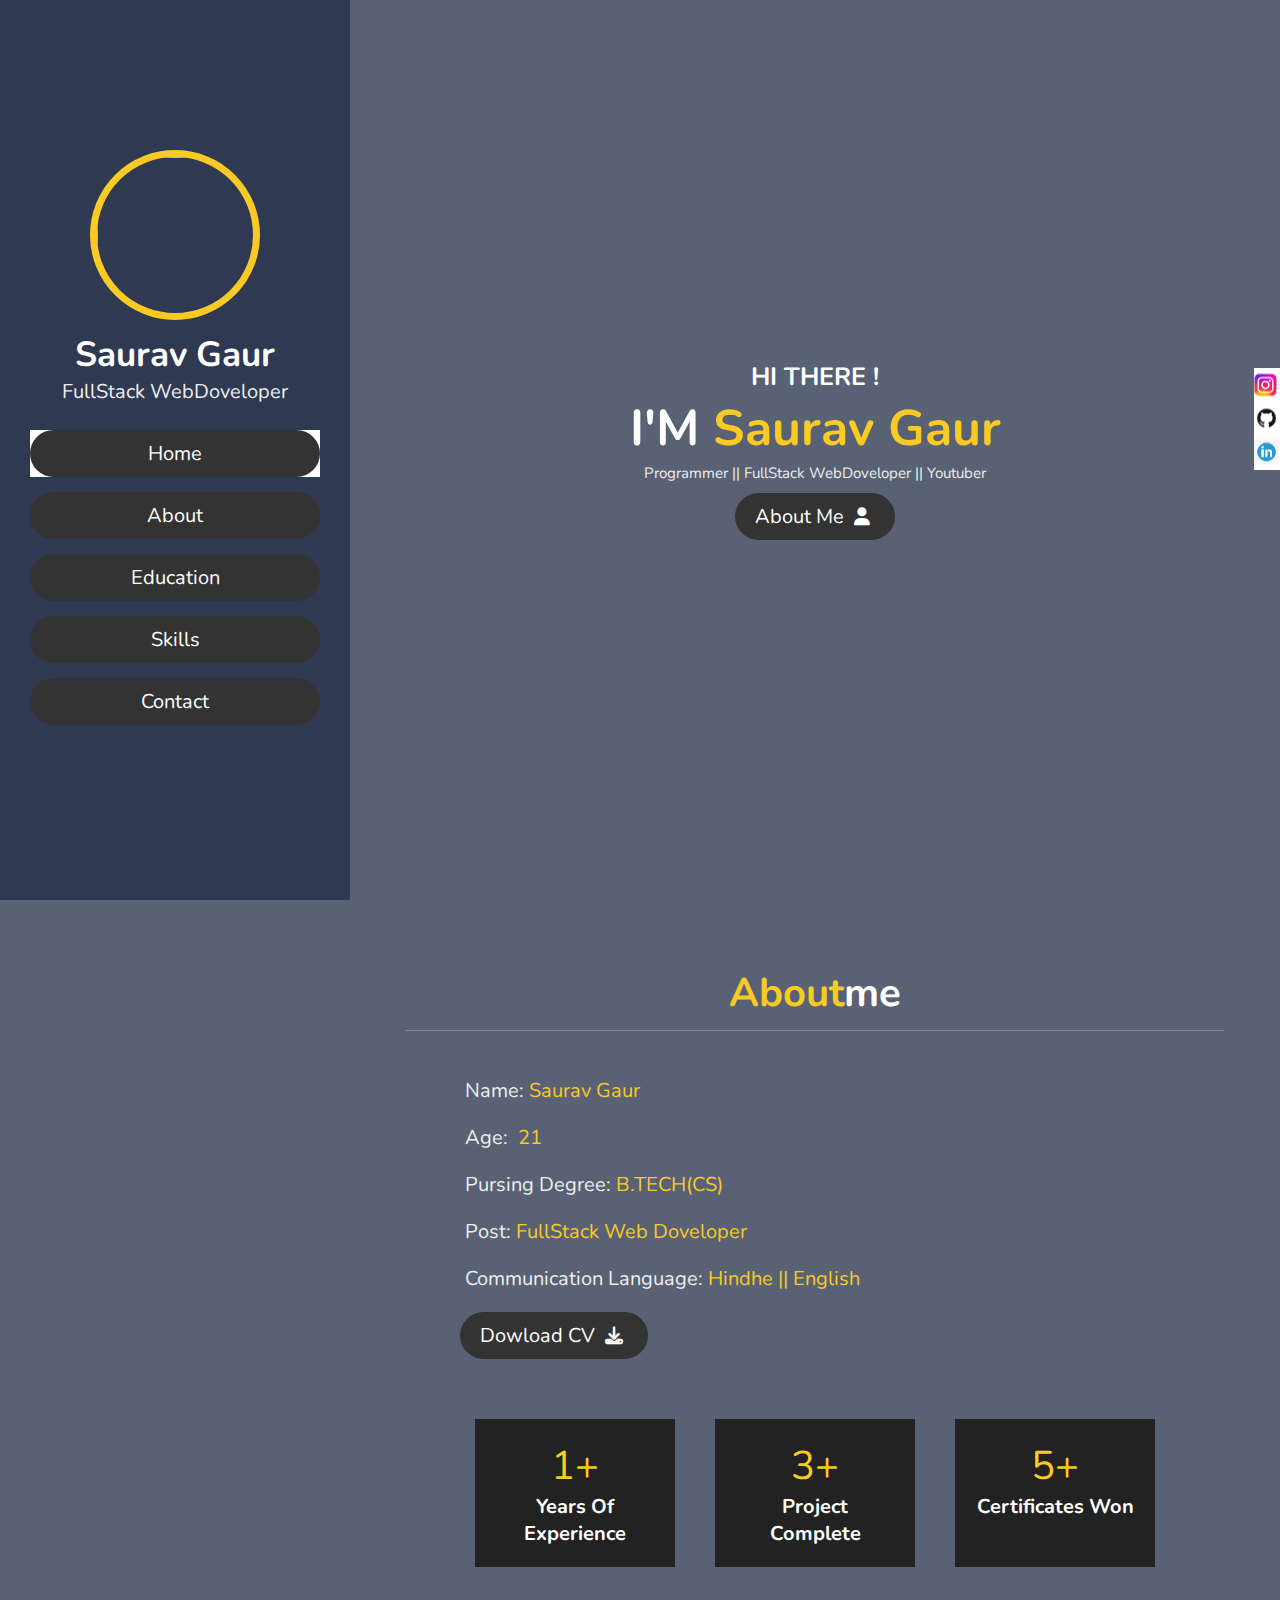
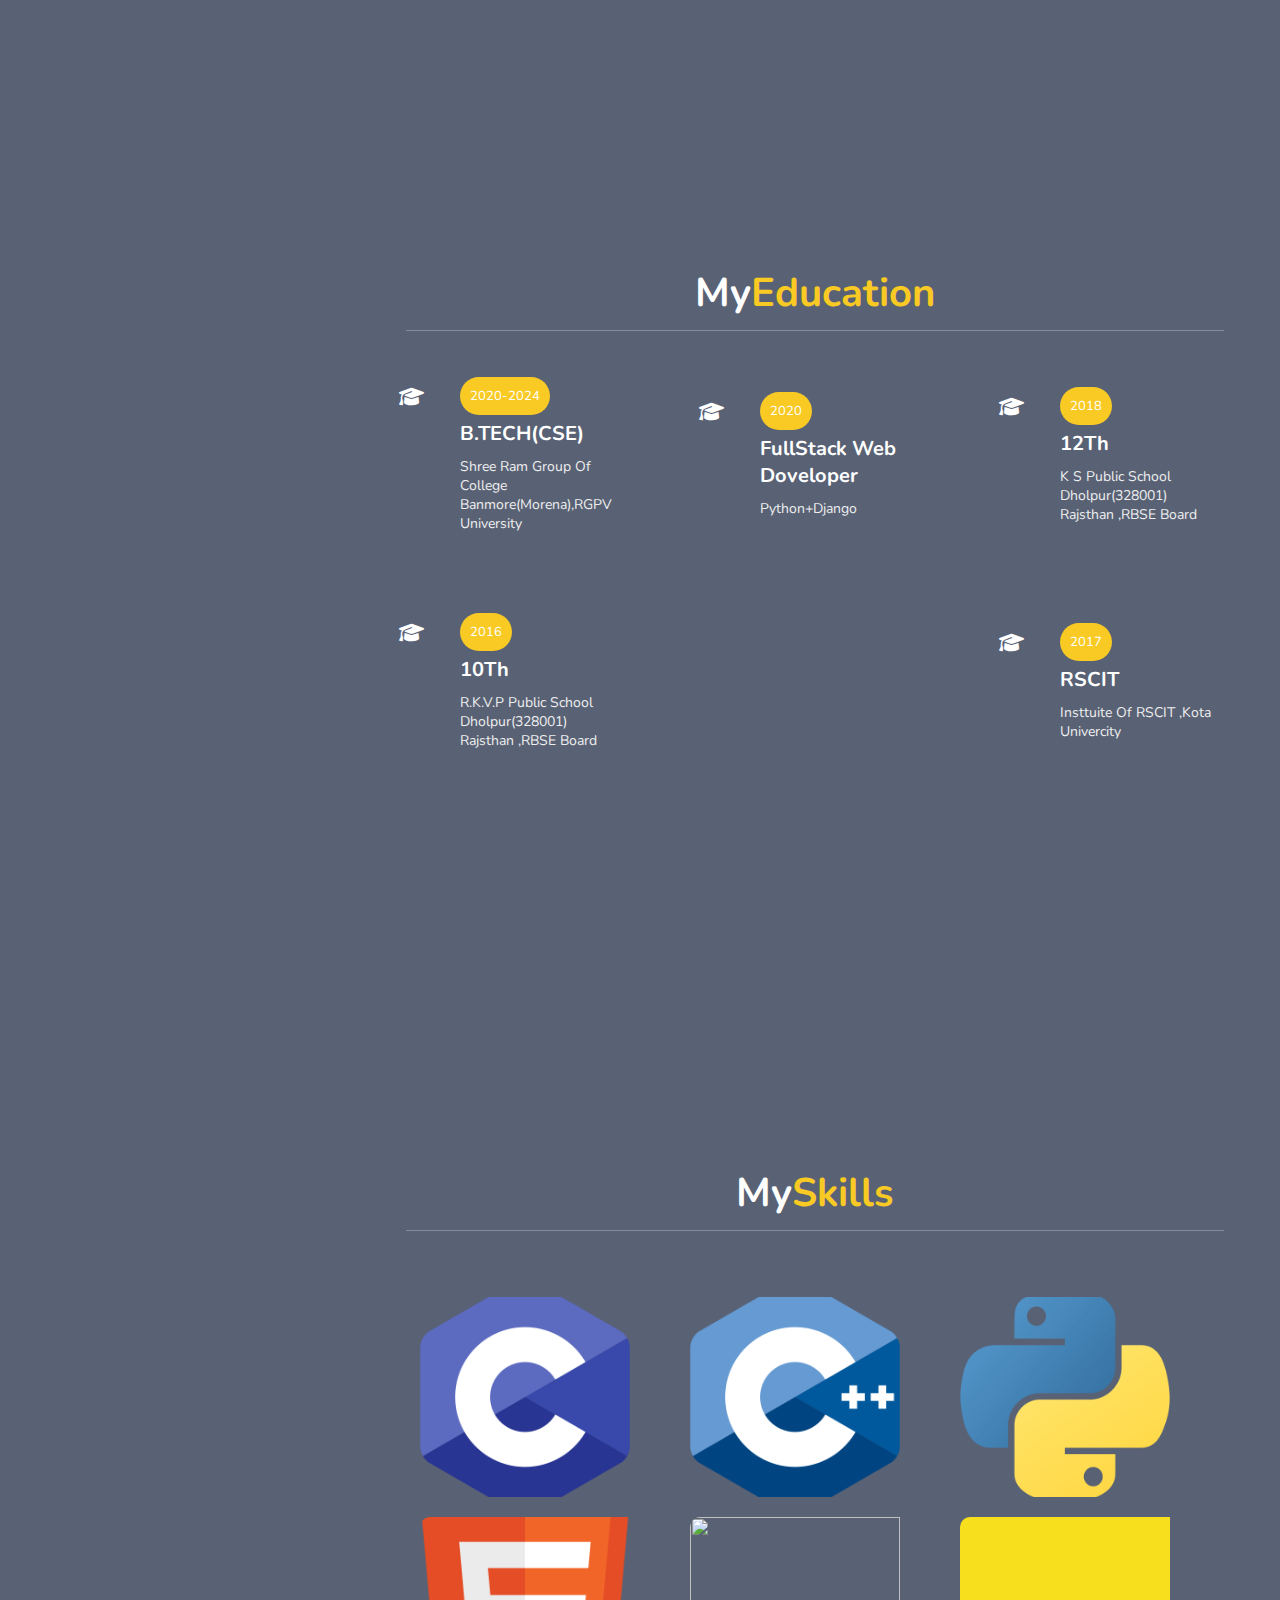
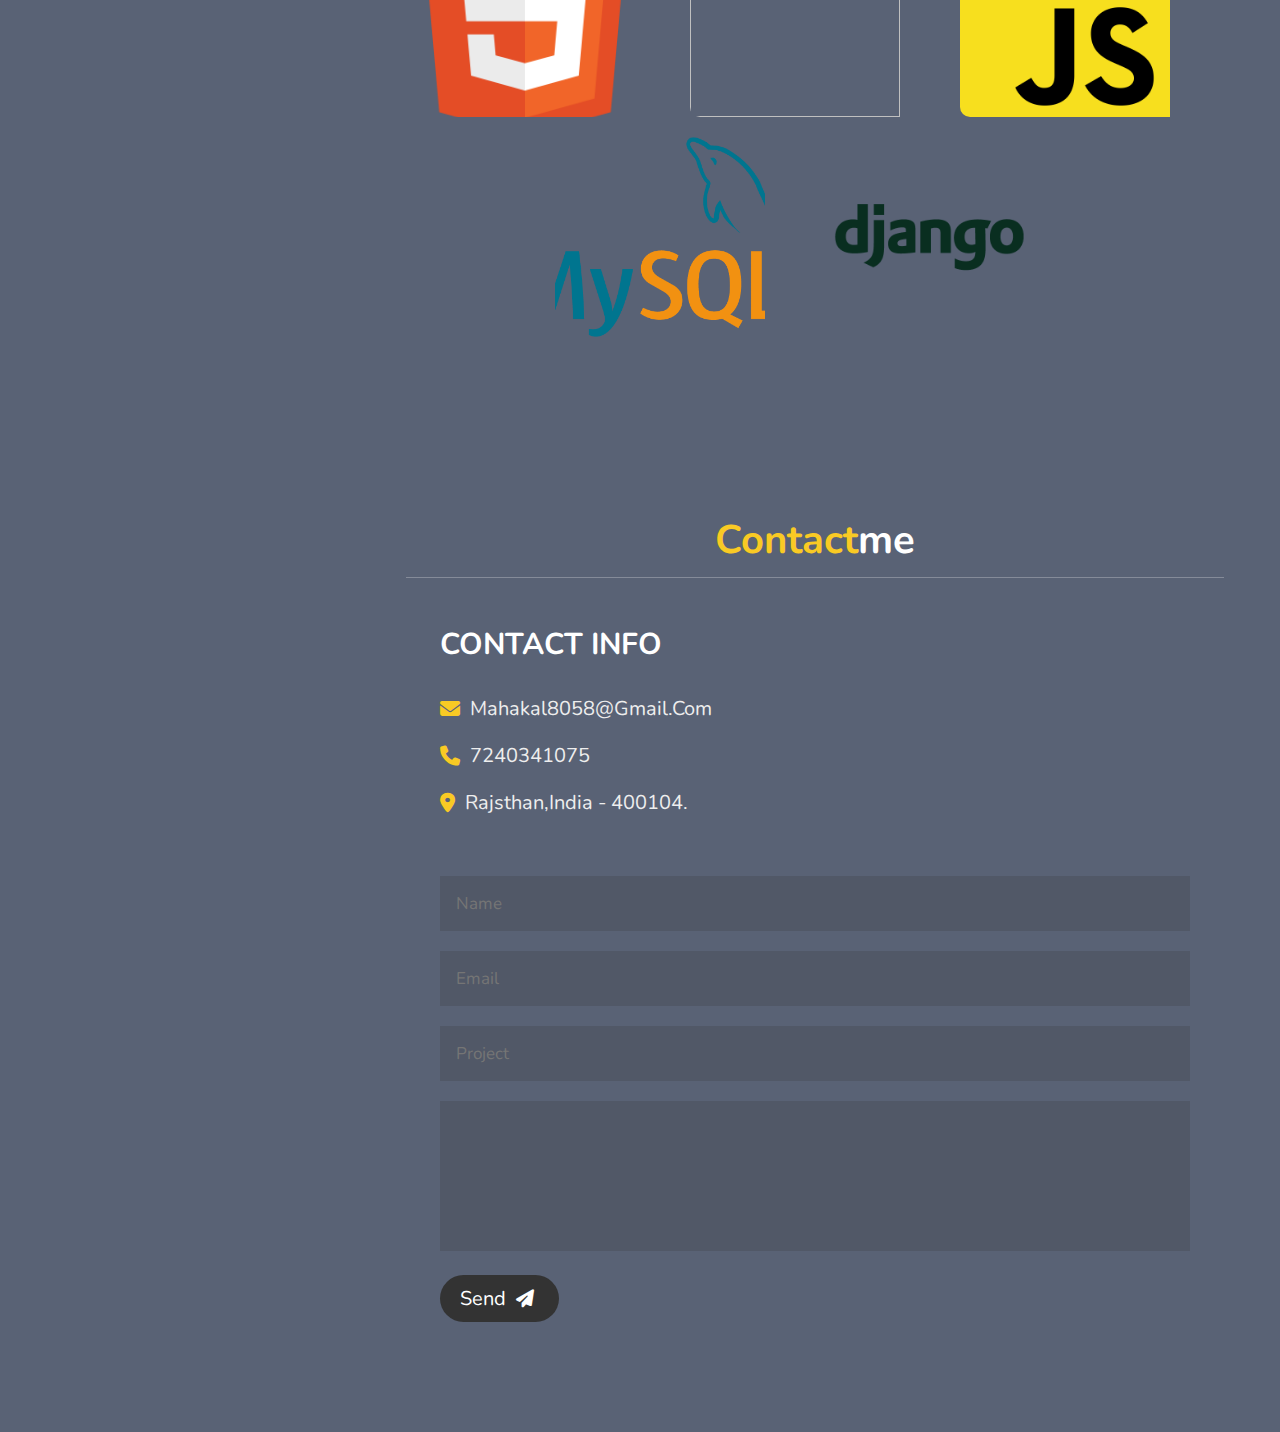
==== index.html @ 69b5461c "update" ====
<!DOCTYPE html>
<html lang="en">

<head>

    <head>

        <link rel="stylesheet" href="path/to/font-awesome/css/font-awesome.min.css">
        <link rel="stylesheet"
            href="https://cdnjs.cloudflare.com/ajax/libs/font-awesome/4.7.0/css/font-awesome.min.css">
        <meta charset="UTF-8">
        <meta http-equiv="X-UA-Compatible" content="IE=edge">
        <meta name="viewport" content="width=device-width, initial-scale=1.0">
        <title>Saurav Gaur</title>
        <link rel="stylesheet" href="portfolio.css">
        <link rel="stylesheet" href="https://cdnjs.cloudflare.com/ajax/libs/font-awesome/6.3.0/css/all.min.css">
        <link rel="shortcut icon" href="port.png" type="image/x-icon">
        <title>Saurav Gaur</title>

    </head>

<body>
    <header>
        <div class="user">
            <img src="port.png" alt="">
            <h3 class="name">Saurav Gaur</h3>
            <p class="post">FullStack WebDoveloper</p>
        </div>

        <nav class="navbar">
            <ul>
                <li class="links"><a href="#home">Home</a></li>
                <li class="links"><a href="#about">About</a></li>
                <li class="links"><a href="#education">Education</a></li>
                <li class="links"><a href="#skills">Skills</a></li>
                <li class="links"><a href="#contact">Contact</a></li>
            </ul>
        </nav>
    </header>
    <div class="maincontainer">
        <div id="menu" class="fas fa-bars"></div>

        <section class="home" id="home">
            <h3>HI THERE !</h3>
            <h1>I'M <span> Saurav Gaur</span></h1>
            <p>Programmer || FullStack WebDoveloper || Youtuber</p>

            <a href="#about"><button class="btn">about me <i class="fas fa-user"></i></button></a>
        </section>
    </div>
    <!--  about section-->
    <div class="maincontainer">
        <section class="about" id="about">
            <h1 class="heading"><span>about</span>me</h1>
            <div class="row">
                <div class="info">
                    <h3><span>name:</span>Saurav Gaur</h3>
                    <h3><span>age:</span> 21 </h3>
                    <h3><span>Pursing Degree:</span>B.TECH(CS)</h3>
                    <h3><span>Post:</span>FullStack Web Doveloper</h3>
                    <h3><span>Communication Language:</span>Hindhe || English</h3>
                    <a
                        href="https://docs.google.com/document/d/1PjqQF57c1XhkwWCFGXbaxfmo7QF8ta_-/edit?usp=sharing&ouid=117622712215406930151&rtpof=true&sd=true">
                        <button class="btn" Dowload> Dowload CV <i class="fas fa-download"></i></button></a>
                </div>
                <div class="counter">
                    <div class="box">
                        <span>1+</span>
                        <h3>Years Of Experience</h3>
                    </div>

                    <div class="box">
                        <span>3+</span>
                        <h3>Project Complete</h3>
                    </div>
                    <div class="box">
                        <span>5+</span>
                        <h3>Certificates Won</h3>
                    </div>
                </div>
            </div>
        </section>
    </div>
    <!--Education Section-->

    <section class="education" id="education">
        <h1 class="heading">My<span>Education</span> </h1>
        <div class="box-container">
            <div class="box">
                <i class="fas fa-graduation-cap"></i>
                <span>2020-2024</span>
                <h3>B.TECH(CSE)</h3>
                <p>Shree Ram Group of College Banmore(Morena),RGPV University</p>
            </div>

            <div class="box">
                <i class="fas fa-graduation-cap"></i>
                <span>2020</span>
                <h3>FullStack Web Doveloper</h3>
                <p>Python+Django</p>
            </div>

            <div class="box">
                <i class="fas fa-graduation-cap"></i>
                <span>2018</span>
                <h3>12Th</h3>
                <p> K S public school Dholpur(328001) Rajsthan ,RBSE Board</p>
            </div>

            <div class="box">
                <i class="fas fa-graduation-cap"></i>
                <span>2016</span>
                <h3>10Th</h3>
                <p> R.K.V.P public school Dholpur(328001) Rajsthan ,RBSE Board</p>
            </div>

            <div class="box">
                <i class="fas fa-graduation-cap"></i>
                <span>2017</span>
                <h3>RSCIT</h3>
                <p> Insttuite of RSCIT ,Kota univercity</p>
            </div>

        </div>
    </section>

    <section class="skills" id="skills">
        <h1 class="heading">My<span>Skills</span> </h1>
        <div class="box-container">
            <div class="box">
                <img src="c.png" width="10 alt="">
            </div>
            <div class=" box">
                <img src="cpp.png" alt="">
            </div>

            <div class="box">
                <img src="py.png" alt="">
            </div>
            <div class="box">
                <img src="html.png" alt="">
            </div>
            <div class="box">
                <img src="css.png" alt="">
            </div>
            <div class="box">
                <img src="js.png" alt="">
            </div>
            <div class="box">
                <img src="sql.png" alt="">
            </div>
            <div class="box">
                <img src="django.png" alt="">
            </div>
        </div>
    </section>

    <section class="contact" id="contact">
        <h1 class="heading"><span>Contact</span>me </h1>
        <div class="row">
            <div class="content">
                <h3 class="title">Contact info</h3>
                <div class="info">
                    <h3><i class="fas fa-envelope"></i>mahakal8058@gmail.com</h3>
                    <h3><i class="fas fa-phone"></i>7240341075</h3>
                    <h3><i class="fas fa-map-marker-alt"></i>Rajsthan,India - 400104.</h3>
                </div>
            </div>
            <form action="https://formspree.io/f/xknaboyd" method="post">
                <input type="text" placeholder="name" name="name" class="box">

                <input type="email" placeholder="email" name="emailaddress" class="box">
                <input type="text" placeholder="project" class="box">
                <textarea name="" id="" cols="30" rows="10" name="message" class="box message" placeholder="message">

                </textarea>
                <button type="submit" class="btn"> Send <i class="fas fa-paper-plane"></i></button>
            </form>
        </div>

    </section>

    <a href="#home" class="top">
        <img src="top.png" width="45" alt="">
    </a>

    <div class="icons">
        <i class="fa "><img src="insta.png" width="23" alt=""><a
                href="https://instagram.com/saurav_.gaur?igshid=ZDdkNTZiNTM="></a></i><br>
        <i class="fa "><img src="git.png" width="25" alt=""><a href="https://github.com/saurav8058"></a></i><br>
        <i class="fa "><img src="li.png" width="25" alt=""><a
                href="https://www.linkedin.com/in/saurav-gaur-7072811bb"></a></i>

    </div>

</body>
<script src="https://cdnjs.cloudflare.com/ajax/libs/jquery/3.6.3/jquery.min.js"></script>
<script src="portfolio.js"></script>

</html>
---- portfolio.css ----
@import url('https://fonts.googleapis.com/css2?family=Nunito:wght@300;400;600&display=swap');

:root{
    --yellow:#f9ca24;
}

*{
    font-family:  'Nunito', sans-serif;
    margin: 0;padding: 0;
    box-sizing: border-box;
    text-decoration: none;
    outline: none; border: none;
    text-transform: capitalize;
    transition: all .2s linear;
}

*::selection{
    background: var(--yellow);
    color: #333;
}
html{
    font-size: 62.5%;
    overflow-x: hidden;
}

html::-webkit-scrollbar{
    width: 1.4rem;

}
html::-webkit-scrollbar-track{
    background: #222;
}

html::-webkit-scrollbar-thump{
    background: var(--yellow);
}

body{
    background: #596275;
    overflow-x: hidden;
 
    padding-left: 35rem;
}

section{
    min-height:100vh;
    padding: 5rem;
}
.btn{
    padding: 1rem 2rem;
    background: #333;
    color: #fff;
    cursor: pointer;
    margin-top: 1rem;
    font-size: 2rem;
    border-radius: 5rem;
}

.btn i{
    padding: 0 .5rem;
    font-size: 1.8rem;
}

.btn:hover{
    background: var(--yellow);
}

.heading{
    text-align: center;
    margin: 0.6rem;
    font-size: 4rem;
    padding: 1rem;
    border-bottom: .1rem solid #fff4 ;
    color: #fff;
}

.heading span{
    color: var(--yellow);
}

header{
    position: fixed;
    top: 0;left: 0;
    z-index: 1000;
    height: 100%;
    width: 35rem;
    background: #303952;
    display: flex;
    align-items: center;
    justify-content: center;
    flex-flow: column;
    text-align: center;
}

header .user img{

    height: 17rem;
    width: 17rem;
    border-radius: 50%;
    object-fit: cover;
    margin-bottom: 1rem;
    border: 0.7rem solid var(--yellow);

}

header .user .name{
    font-size: 3.5rem;
    color: #fff;
}


header .user .post{
    font-size: 2rem;
    color: #eee;
}

header .navbar{
    width: 100%;

}

header .navbar ul{
    list-style: none;
    padding: 1rem 3rem;
    
}

header .navbar ul li a{
    display: block;
    padding: 1rem;
    margin: 1.5rem 0;
    background: #333;
    color: #fff;
    font-size: 2rem;
    border-radius: 5rem;
}
header .navbar ul li a:hover{
    background: var(--yellow);
}

#menu{
    position: fixed;
    top: 2rem;right: -1rem;
    background: #333;
    color: #fff;
    cursor: pointer;
    font-size: 2rem;
    padding: 1rem 1.5rem;
    z-index: 1000;
    display: none;
}

.home{
    display: flex;
    justify-content: center;
    align-items: center;
    flex-flow: column;
    padding: 0 10rem;
}


.home h3{
    font-size: 2.5rem;
    color: #fff;
}

.home h1{
    font-size: 5rem;
    color: #fff;
}
.home h1 span{
    color: var(--yellow);
}

.home p{
    font-size: 1.5rem;
    color: #eee;
}


.about .row{
      display: flex;
      align-items: center;
      justify-content: center;
      flex-wrap: wrap;
      padding: 1rem 0;
}

.about .row .info{
    flex: 1 1 48rem;
    padding: 2rem  1rem;
    padding-left: 6rem;

}

.about .row .info h3{
    font-size: 2rem;
    color: var(--yellow);
    padding: 1rem 0;
    font-weight: normal;
}

.about .row .info h3 span{
    color: #eee;
    padding: 0.5rem;
}

.about .row .counter{
    flex: 1 1 48rem;
    padding: 2rem  1rem;
    display: flex;
    justify-content: center;
    flex-wrap: wrap;
   
}


.about .row .counter .box{
    width: 20rem;
    background: #222;
    text-align: center;
    padding: 2rem;
    margin: 2rem;
}

.about .row .counter .box span{
    font-size: 4rem;
    color: var(--yellow);
}

.about .row .counter .box h3{
    font-size: 2rem;
    color: #fff;
}

.education .box-container{
    display: flex;
    align-items: center;
    justify-content: space-between;
    flex-wrap: wrap;
    padding: 1rem 0;
    padding-left: 1rem;
}

.education .box-container .box{
    width: 20rem;
    margin: 4rem 1rem;
    padding-left: 4rem;
    padding-left: .2rem solid #fff;
    position: relative;
}

.education .box-container .box span{
    font-size: 1.3rem;
    background:var(--yellow);
    color: #fff;
    border-radius: 2rem;
    padding: 1rem;

}

.education .box-container .box h3{
    font-size: 2rem;
    color: #fff;
    padding-top: 1.5rem;
}

.education .box-container .box p{
    font-size: 1.4rem;
    color: #eee;
    padding: 1rem 0;
}

.education .box-container .box i{
    position: absolute;
    top: -1.5rem; left:-2.1rem;
    height: 5rem;
    width: 5rem;
    border-radius: 50%;
    line-height: 5rem;
    align-items: center;
    font-size: 2rem;
    color: #fff;
   
}


.skills .box-container{
    display: flex;
    align-items: center;
    justify-content: center;
    flex-wrap: wrap;
    padding: 5rem 0rem;

}


.skills .box-container .box{
    height: 20rem;
    width: 25rem;
    border-radius: 1rem;
    margin: 1rem;
    overflow: hidden;
    cursor: pointer;
    
}

.skills .box-container .box img{
    height: 100%;
    width: 21rem;
    object-fit: cover;
}

.skills .box-container .box:hover img{
    transform: scale(1.2);
}

.contact .row{
    display: flex;
    align-items: center;
    justify-content: center;
    flex-wrap: wrap;

}

.contact .row .content{
    flex:  1 1 30rem;
    padding: 4rem;
    padding-bottom: 0;
}
.contact .row form{
    flex:  1 1 45rem;
    padding: 2rem;
    margin: 2rem;
  margin-bottom: 4rem;
}
.contact .row form  .box{
    padding: 1.6rem;
    margin: 1rem 0;
    background: #3333;
    color: #fff;
    text-transform: none;
    font-size: 1.7rem;
    width: 100%;

}

.contact .row form .message{
    height: 15rem;
    resize: none;
}


.contact .row .content .title{
    text-transform: uppercase;
    color: #fff;
    font-size: 3rem;
    padding-bottom: 2rem;

}

.contact .row .content .info h3{
    display: flex;
    align-items: center;
    font-size: 2rem;
    color: #eee;
    padding: 1rem 0;
    font-weight: normal;
}

.contact .row .content .info h3 i{
    padding-right: 1rem;
    color: var(--yellow);
}

.contact .row form  .box::placeholder{
    text-transform: capitalize;
}

.top{
    position: fixed;
    bottom: 7.5rem; right: 2rem;
    z-index: 100;
  
    display: none;
}

.active{
    background: #fff;
  
  
}


.icons{
    position: fixed;
    top: 50%;
    right: -18vw;
    transform: translateY(-80%);
    z-index: 1000;
}

.icons .fa{
    width: 20vw;
 
    font-size: 2.5vw;
    cursor: pointer;
    background: #fff;
    transition: 0.5s ease;
}

.icons .fa:hover{
    background: var(--yellow);
    transform: translateX(-2vw);
}






@media(max-width:1200px){
    html{
        font-size: 55%;
    }
    .home{
        padding: 1rem 4rem;
    }
}

@media(max-width:991px){
    header{
        left: -100%;
    }

    #menu{
        display: block;
    }

    header.toggle{
        left: 0%;
    }
    body{
        padding: 0;
    }
}

@media(max-width:768px){
    html{
        font-size: 50%;
    
    }
}

@media(max-width:400px){
    header{
        width: 100vw;
    
    }

    .heading{
        margin: 0 3rem;
    }

    .about .row .counter .box{
        width: 100%;
    }
    .education .box-container .box{
        width: 100%;
    }
    .skills .box-container .box {
        width: 100%;
    }
    .contact .row form {
        margin-top: 3rem 0;
    }
    .icons{
        position: fixed;
        z-index: 100;
        right: -10vw;
    }
    .icons .fa{
       
        padding: 1.7vw;
        
        

    }

   

}
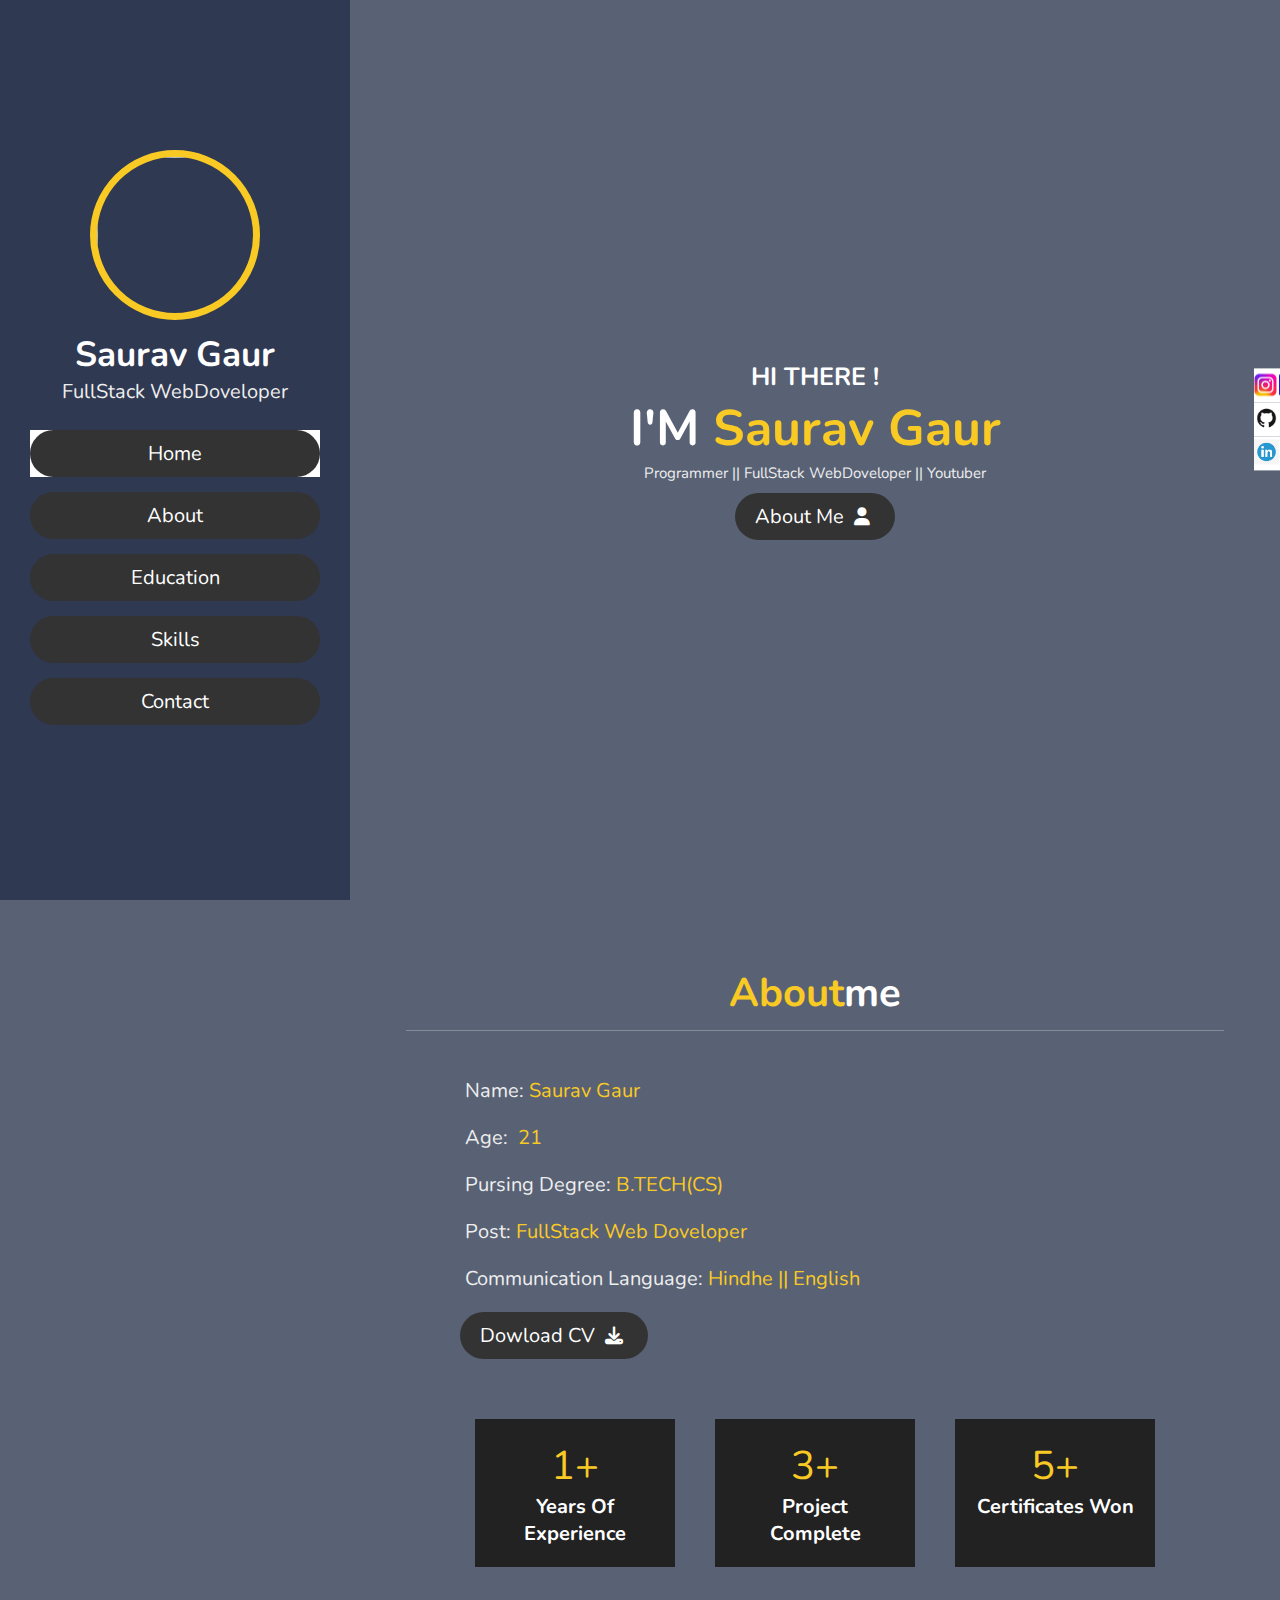
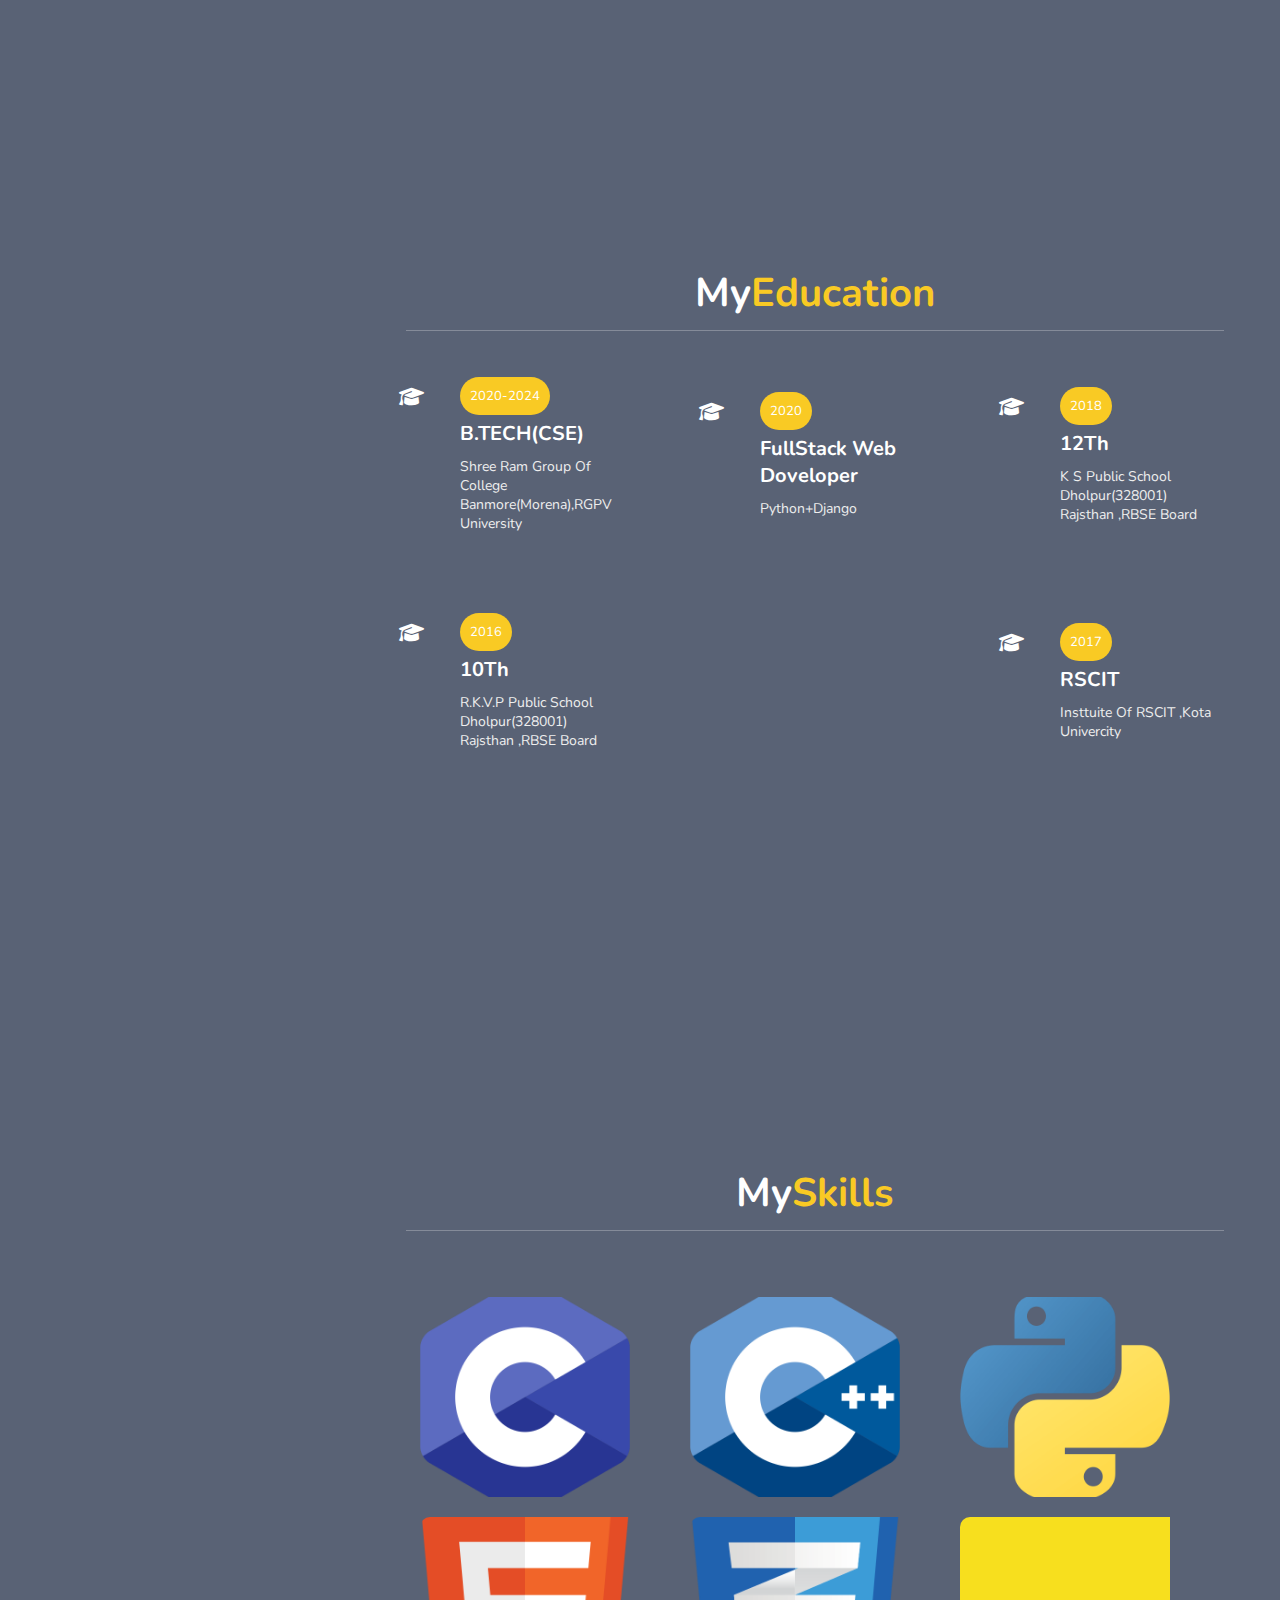
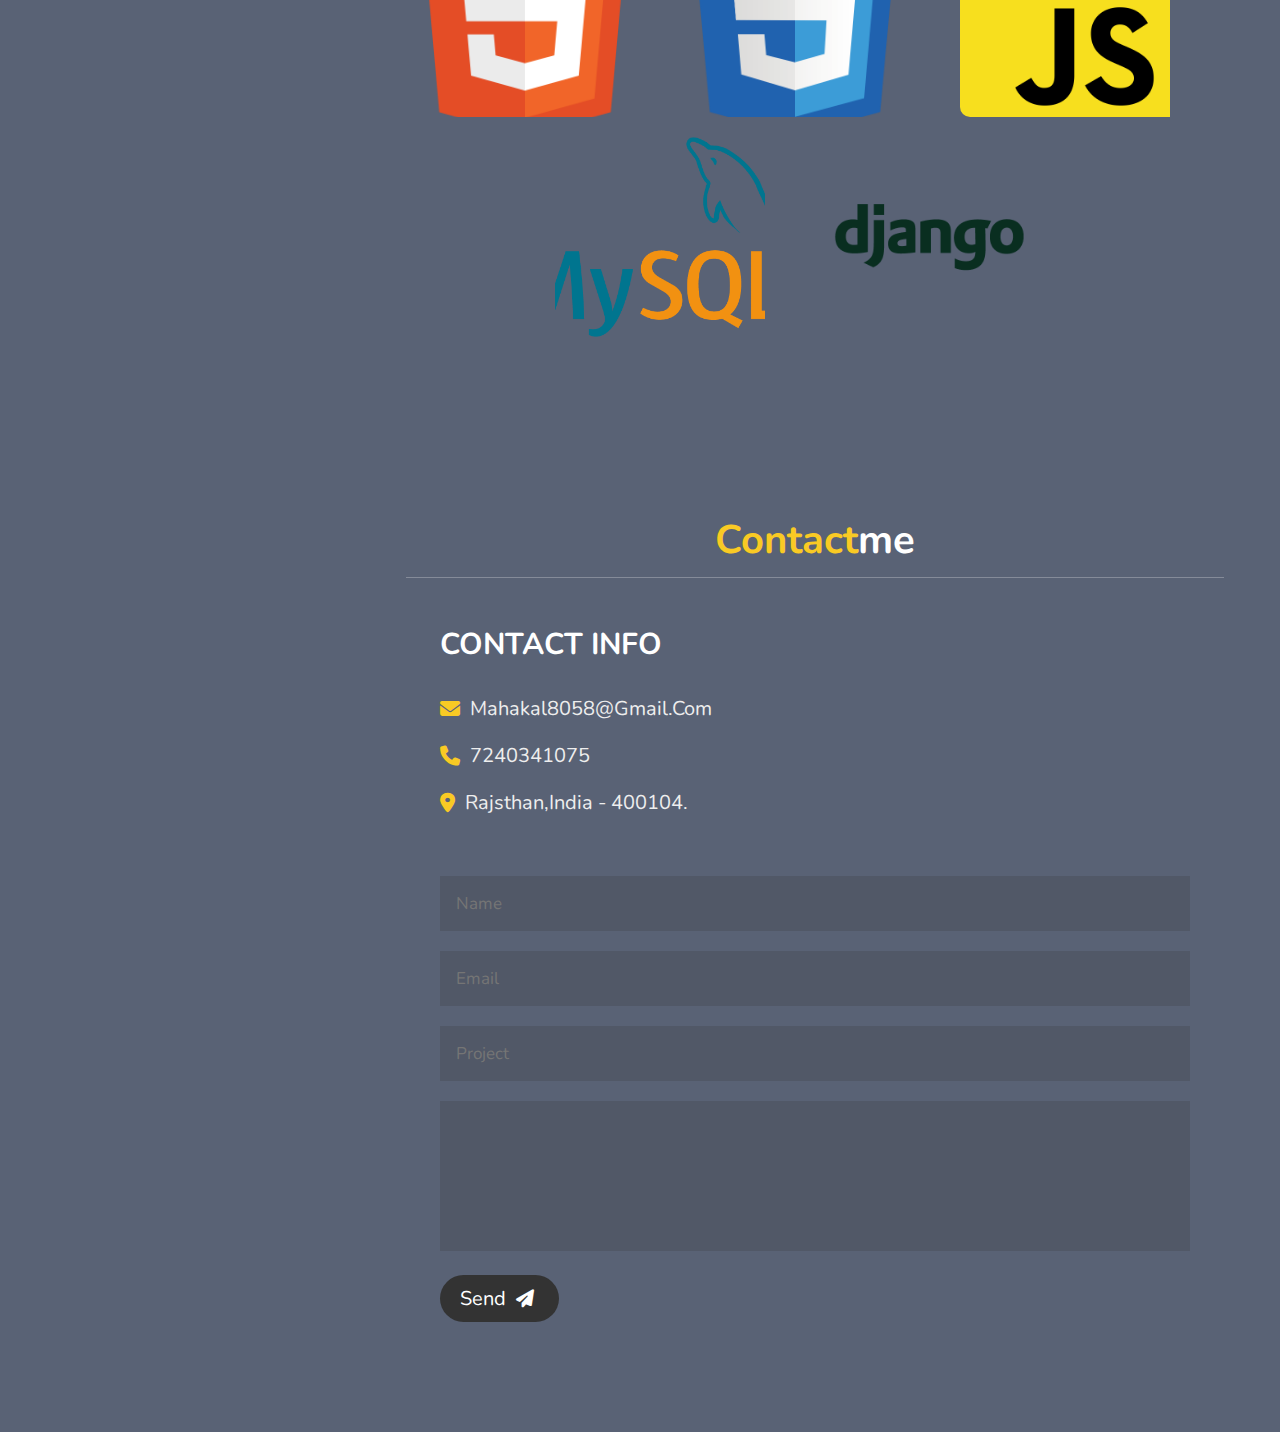
==== commit 77c34453: "Update index.html" ====
--- a/index.html
+++ b/index.html
@@ -186,10 +186,10 @@
 
     <div class="icons">
         <i class="fa "><img src="insta.png" width="23" alt=""><a
-                href="https://instagram.com/saurav_.gaur?igshid=ZDdkNTZiNTM="></a></i><br>
-        <i class="fa "><img src="git.png" width="25" alt=""><a href="https://github.com/saurav8058"></a></i><br>
+                href="https://instagram.com/saurav_.gaur?igshid=ZDdkNTZiNTM=">Insta</a></i><br>
+        <i class="fa "><img src="git.png" width="25" alt=""><a href="https://github.com/saurav8058">github</a></i><br>
         <i class="fa "><img src="li.png" width="25" alt=""><a
-                href="https://www.linkedin.com/in/saurav-gaur-7072811bb"></a></i>
+                href="https://www.linkedin.com/in/saurav-gaur-7072811bb">ln</a></i>
 
     </div>
 
@@ -197,4 +197,4 @@
 <script src="https://cdnjs.cloudflare.com/ajax/libs/jquery/3.6.3/jquery.min.js"></script>
 <script src="portfolio.js"></script>
 
-</html>+</html>
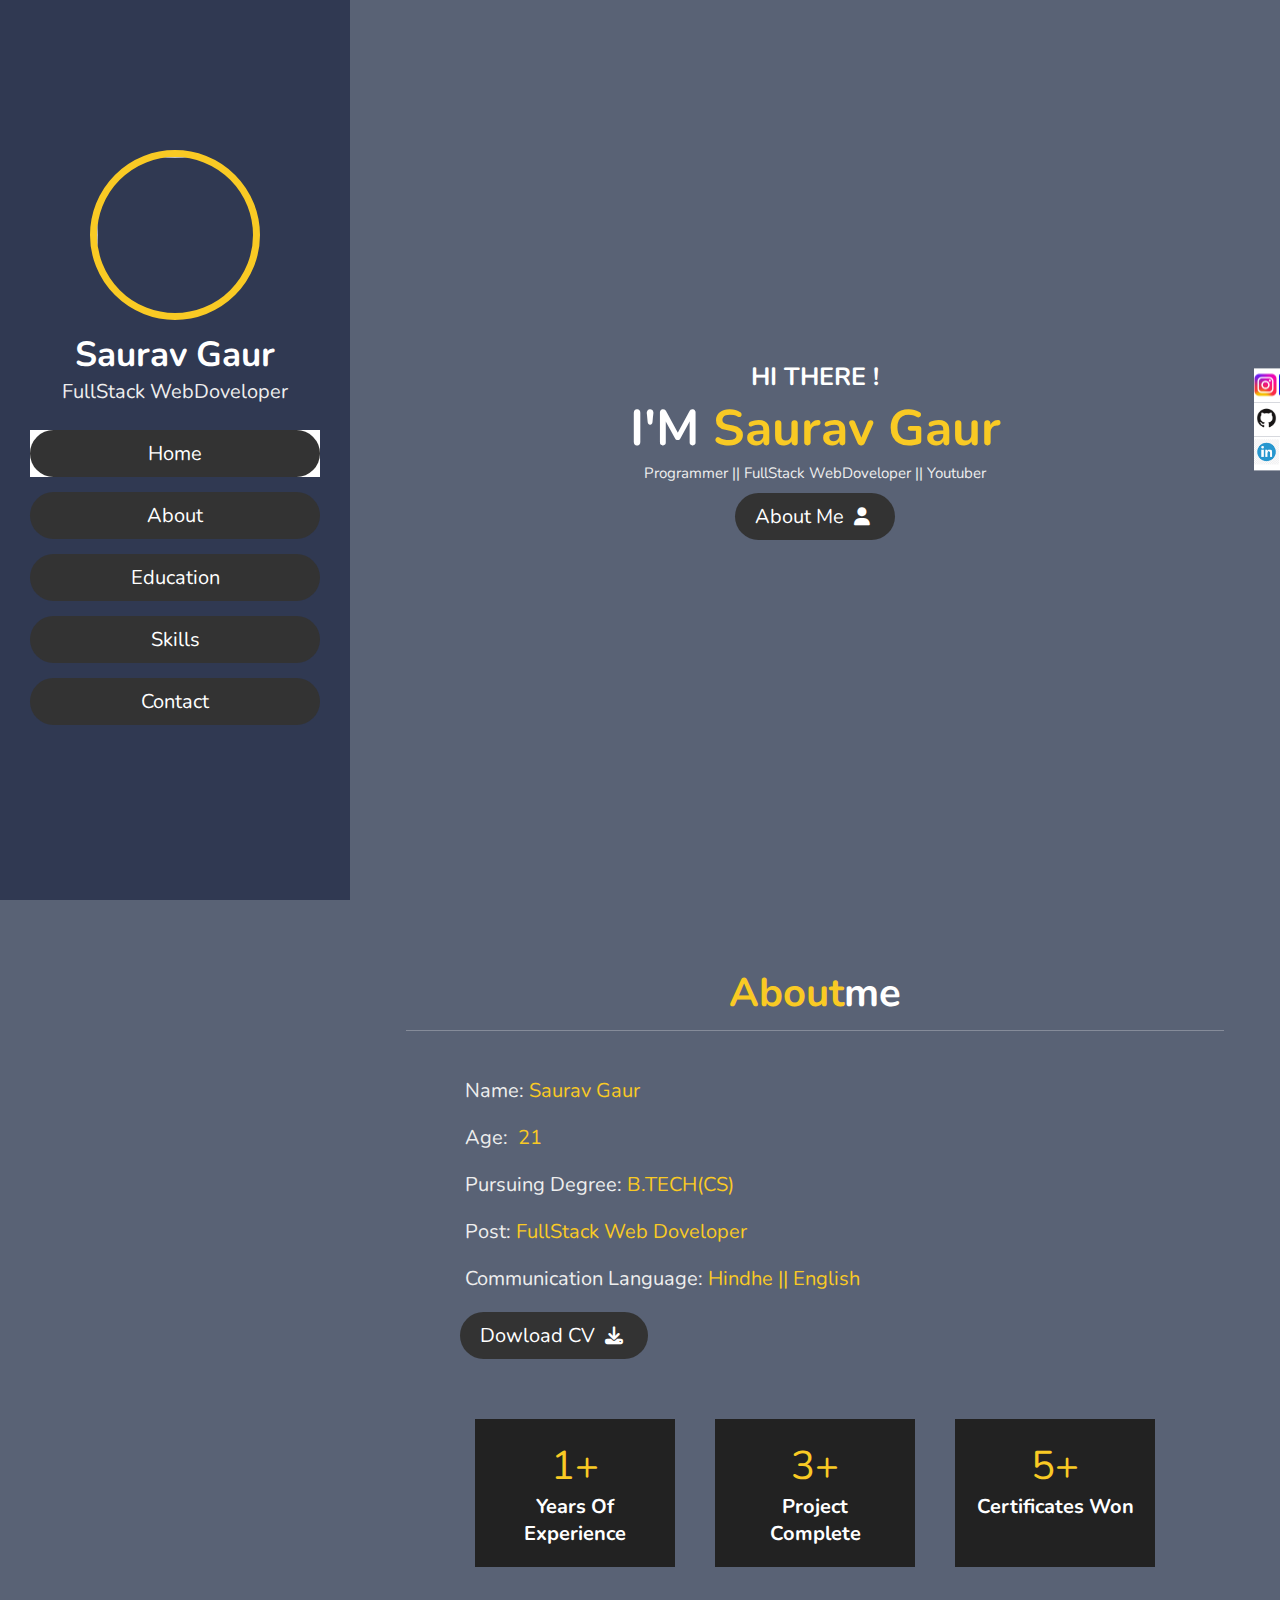
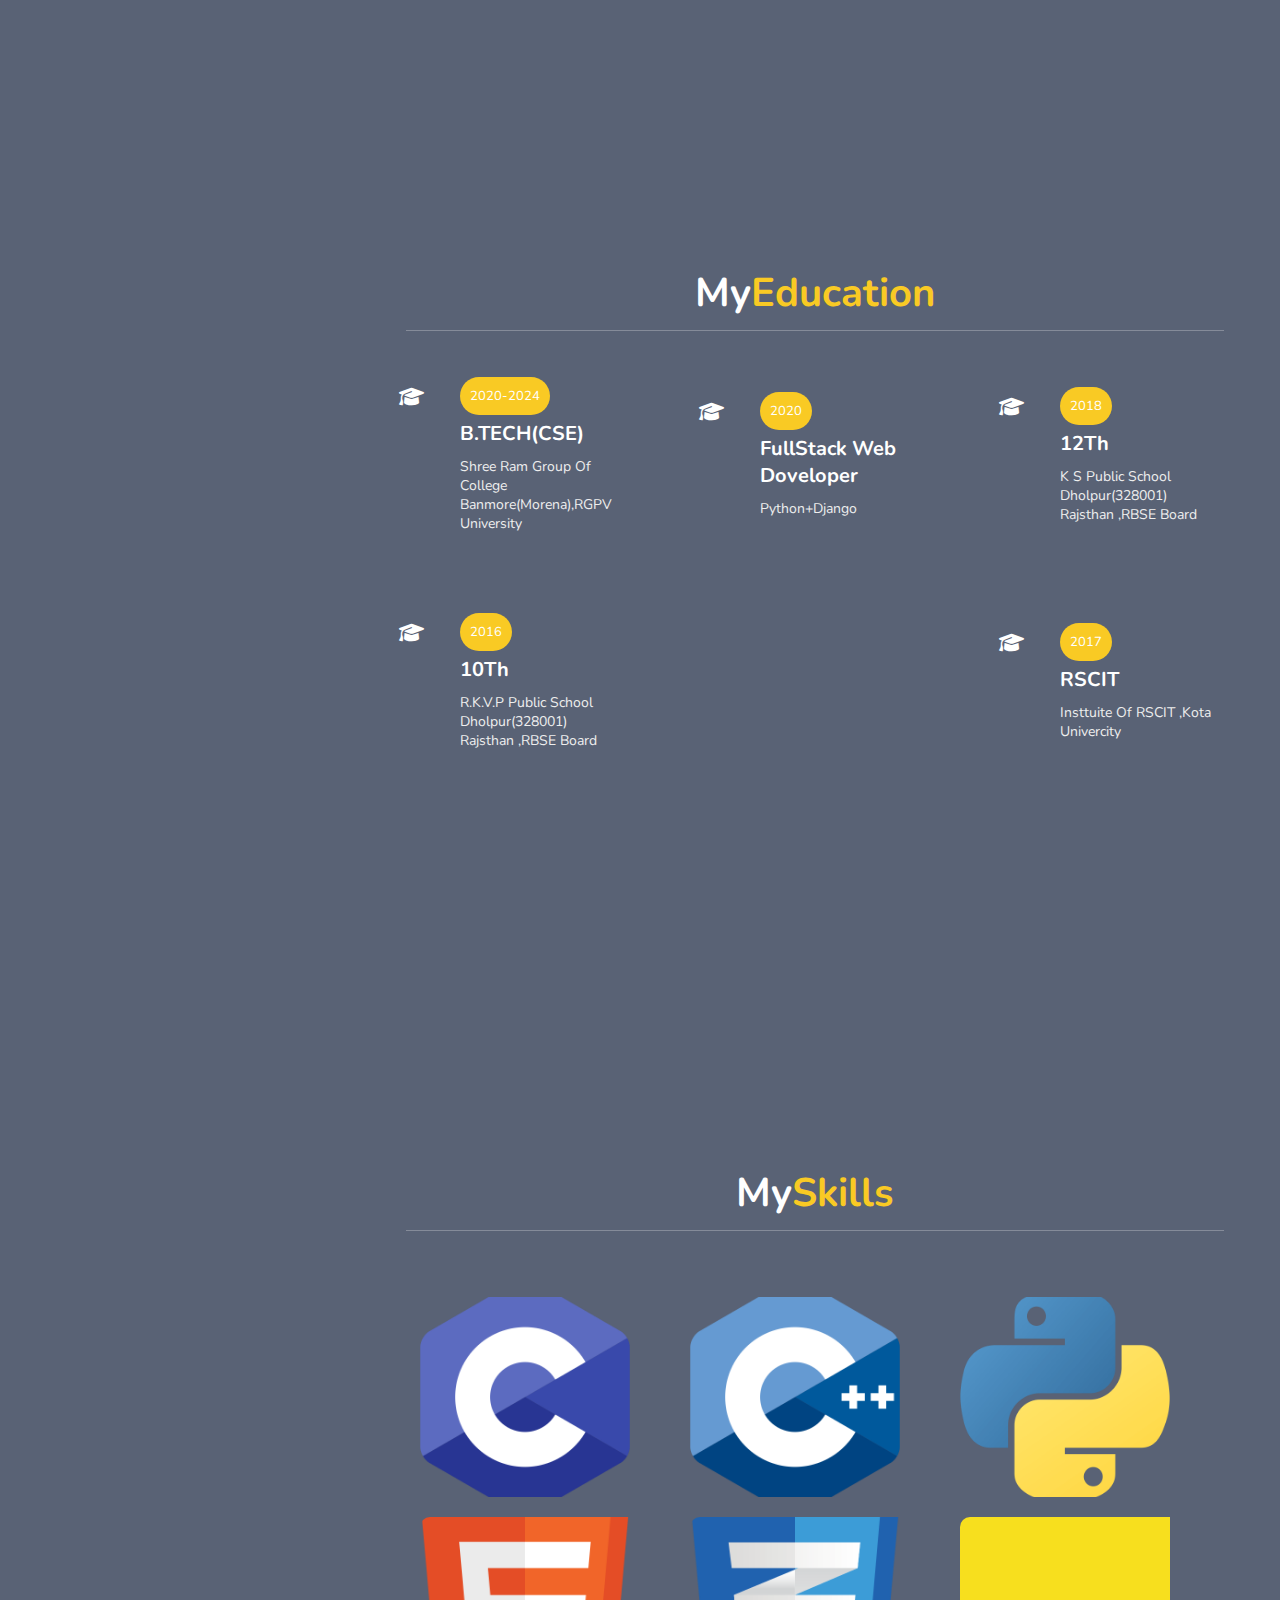
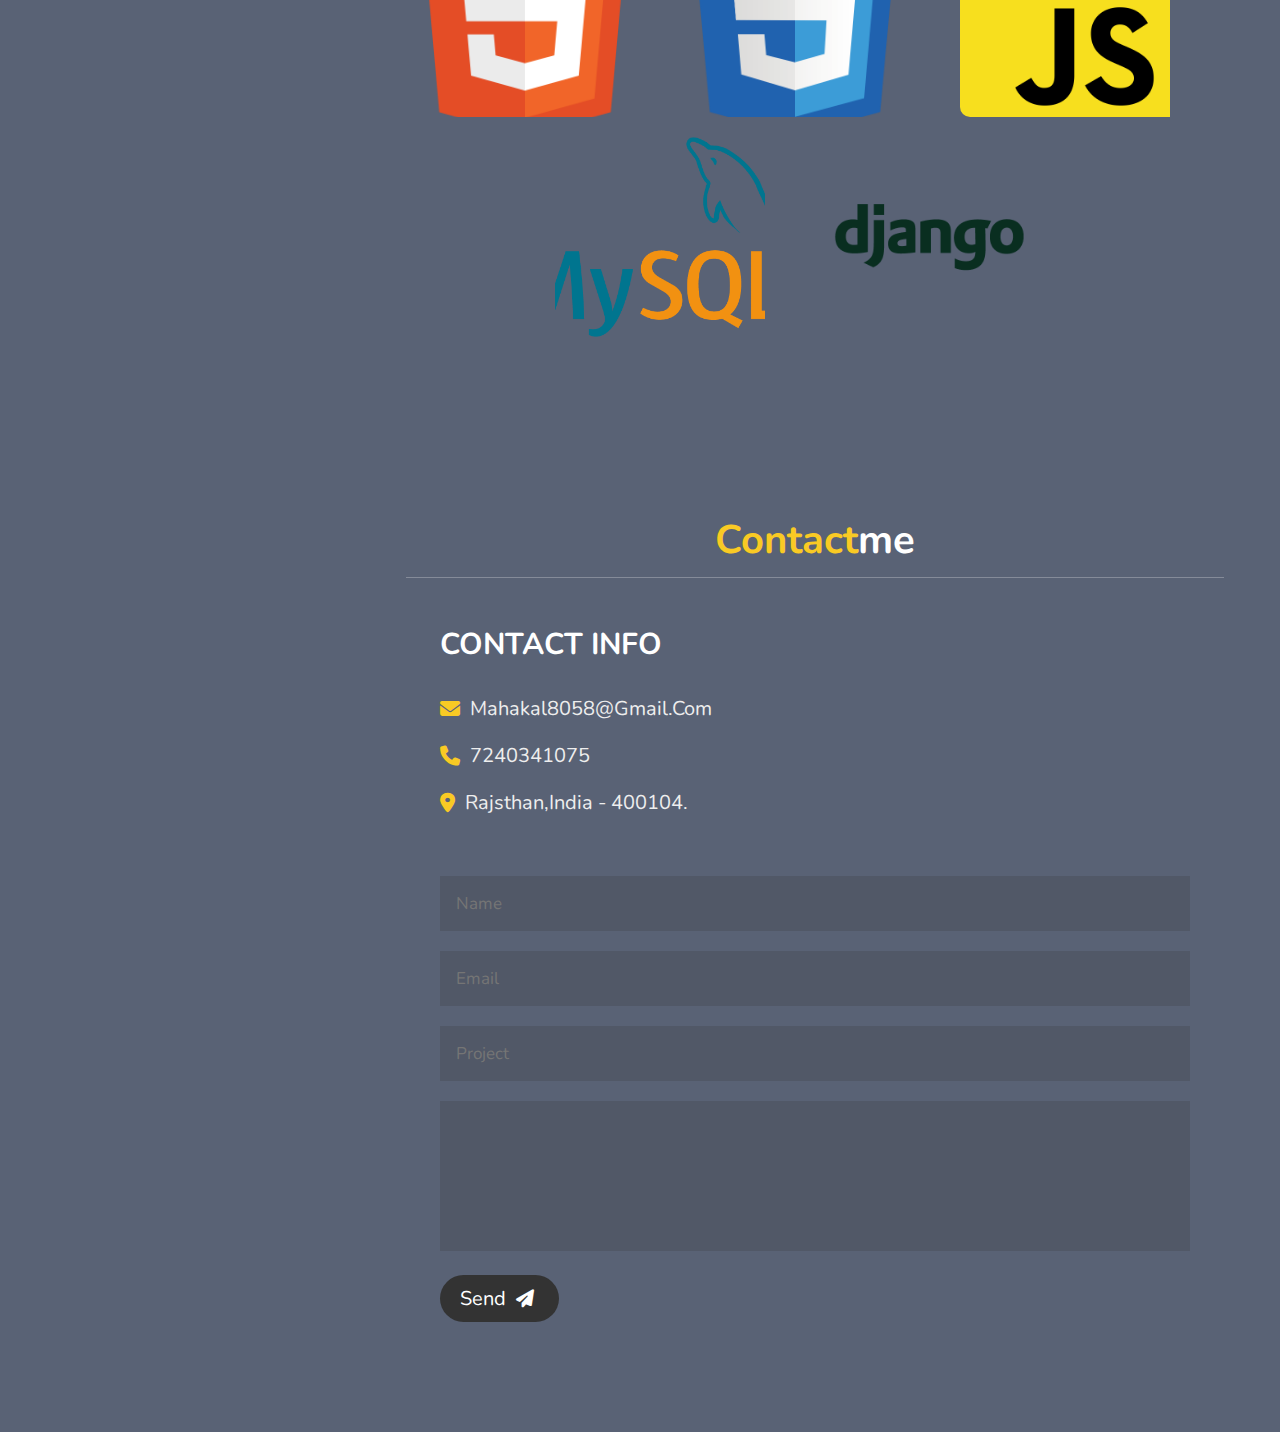
==== commit 4887a247: "update" ====
--- a/index.html
+++ b/index.html
@@ -56,7 +56,7 @@
                 <div class="info">
                     <h3><span>name:</span>Saurav Gaur</h3>
                     <h3><span>age:</span> 21 </h3>
-                    <h3><span>Pursing Degree:</span>B.TECH(CS)</h3>
+                    <h3><span>Pursuing Degree:</span>B.TECH(CS)</h3>
                     <h3><span>Post:</span>FullStack Web Doveloper</h3>
                     <h3><span>Communication Language:</span>Hindhe || English</h3>
                     <a
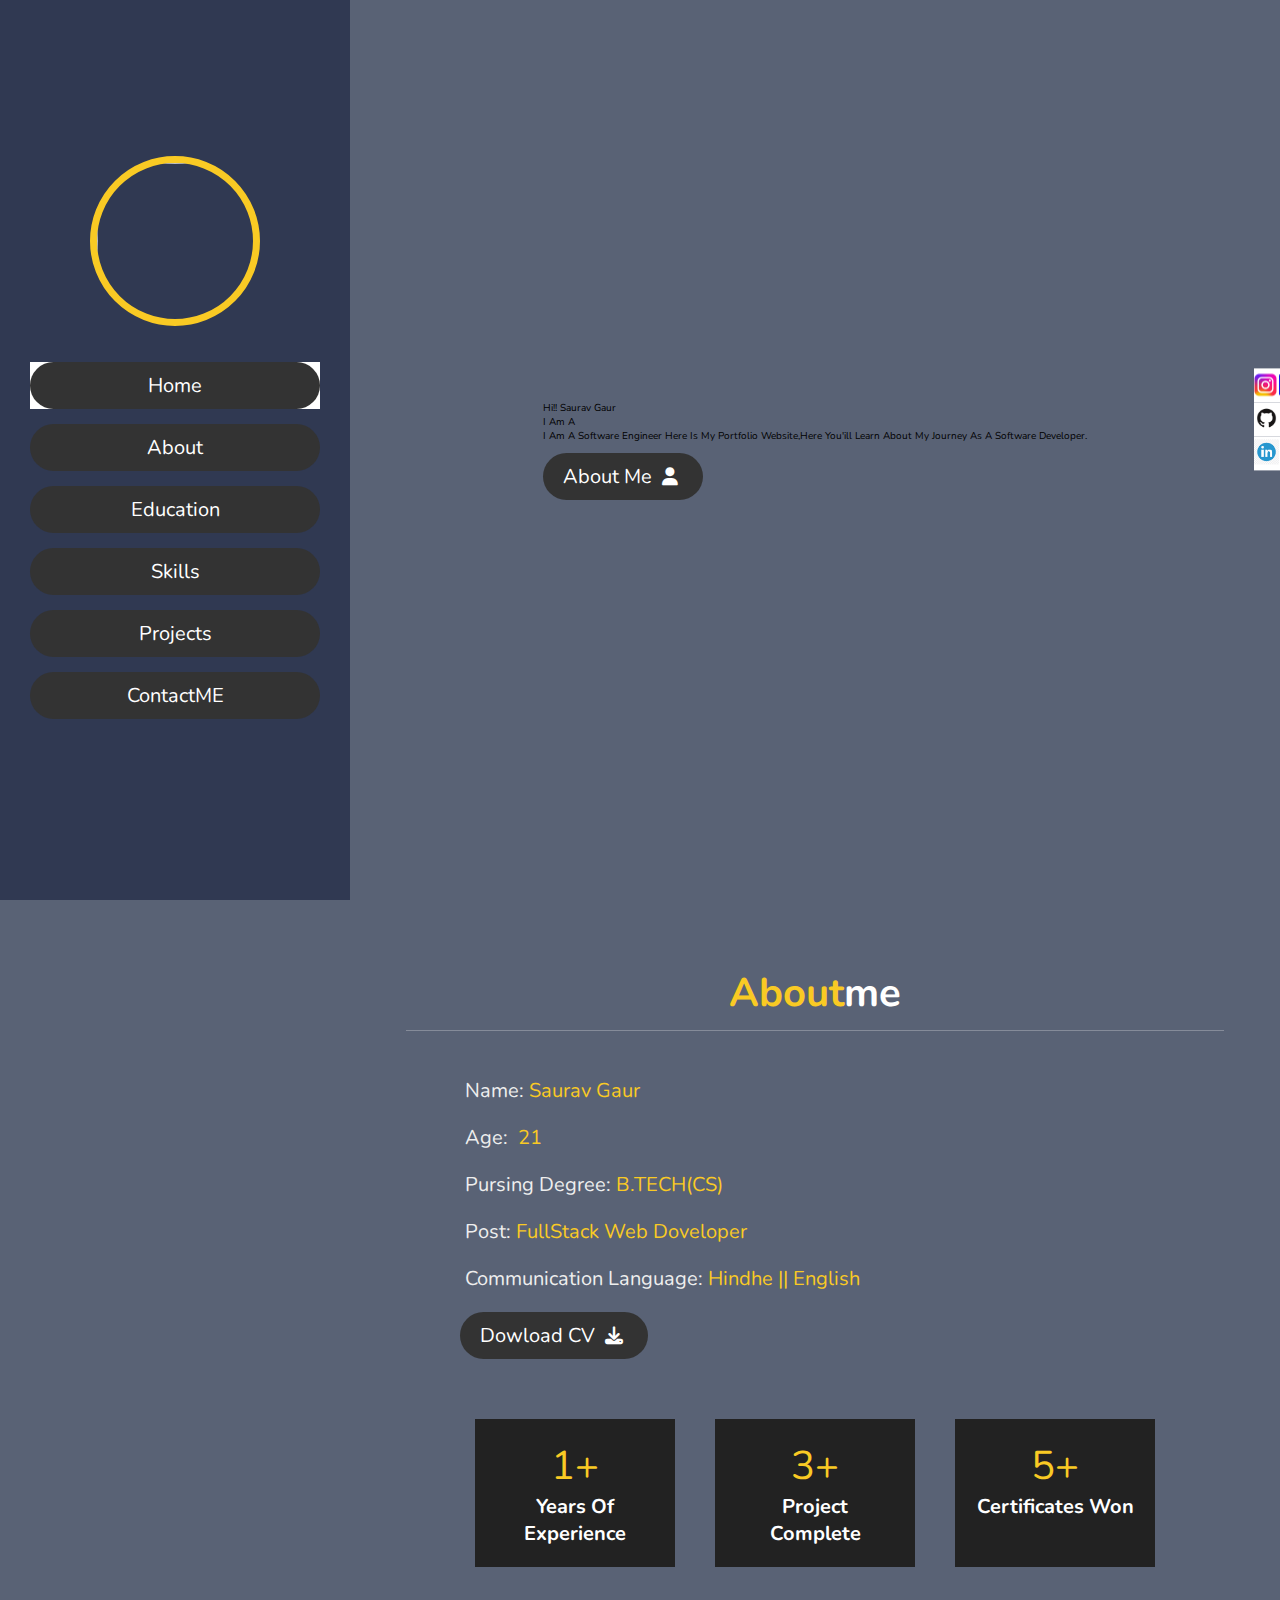
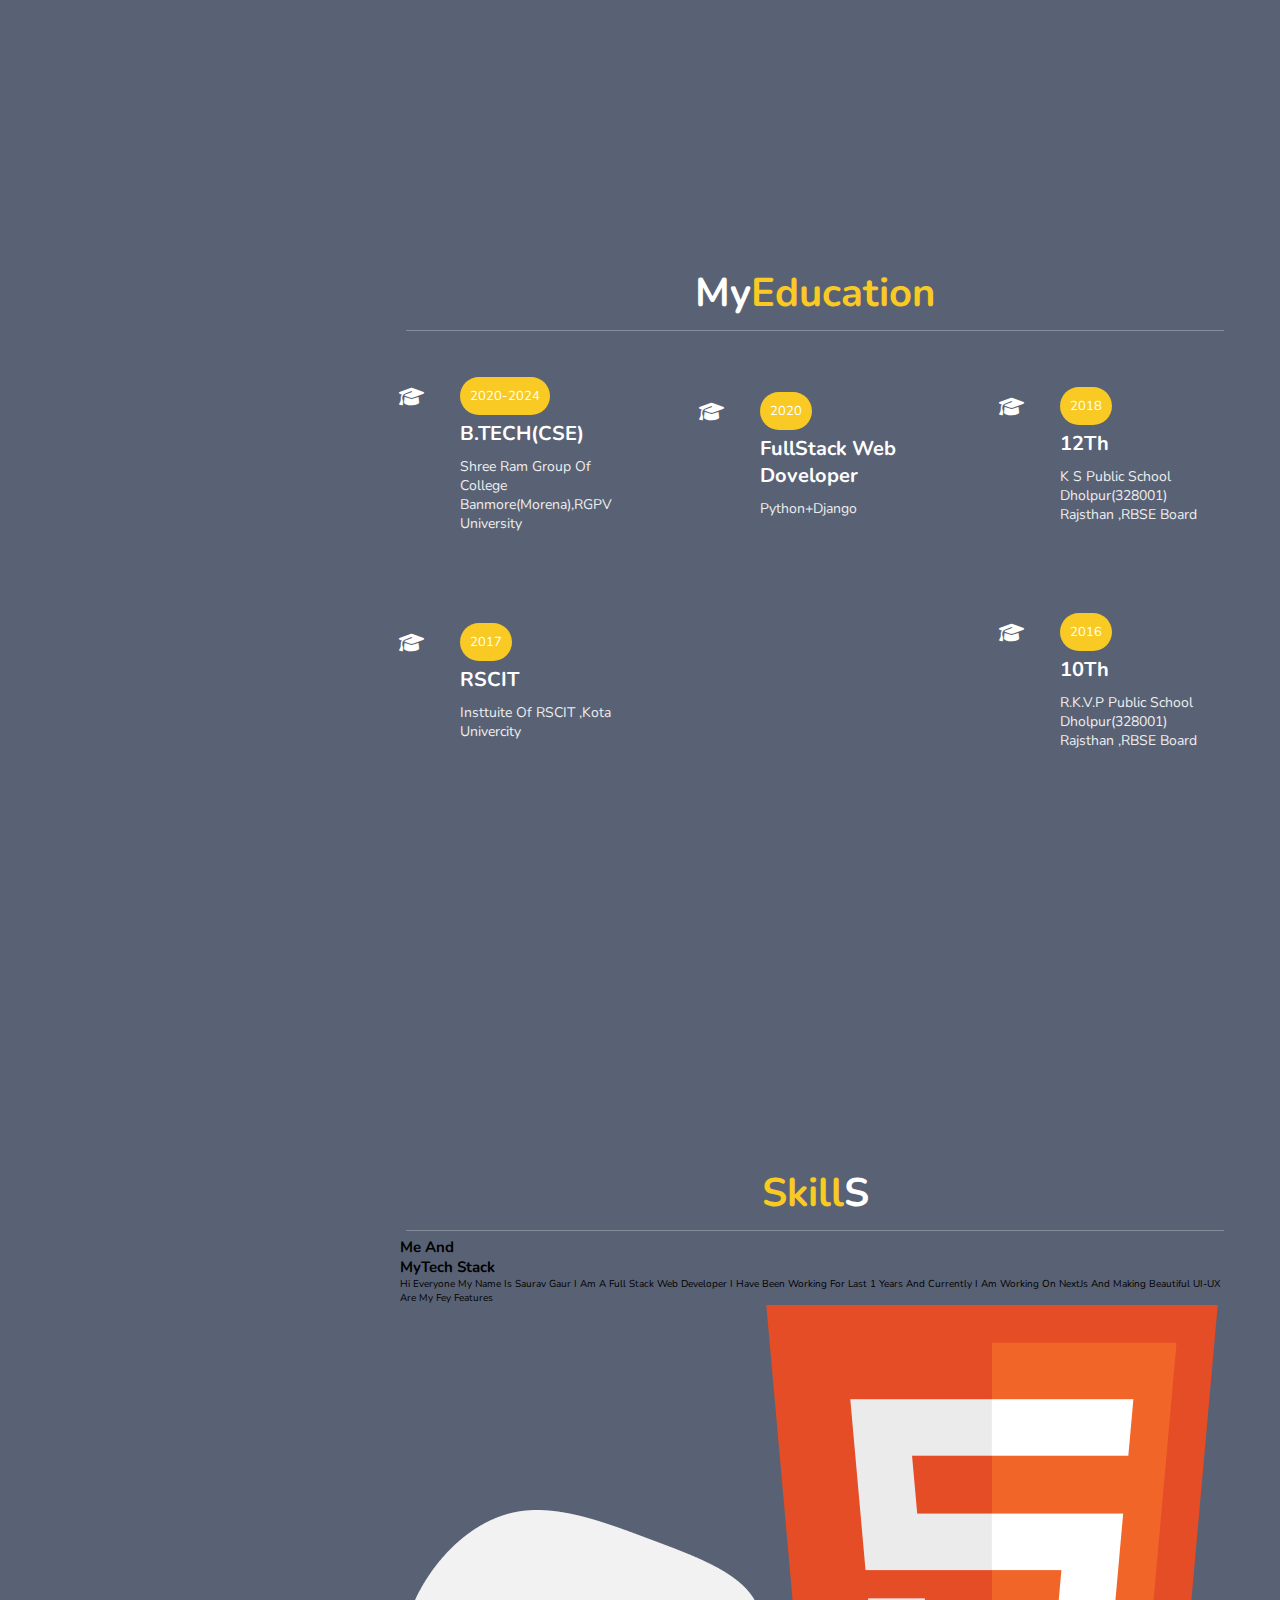
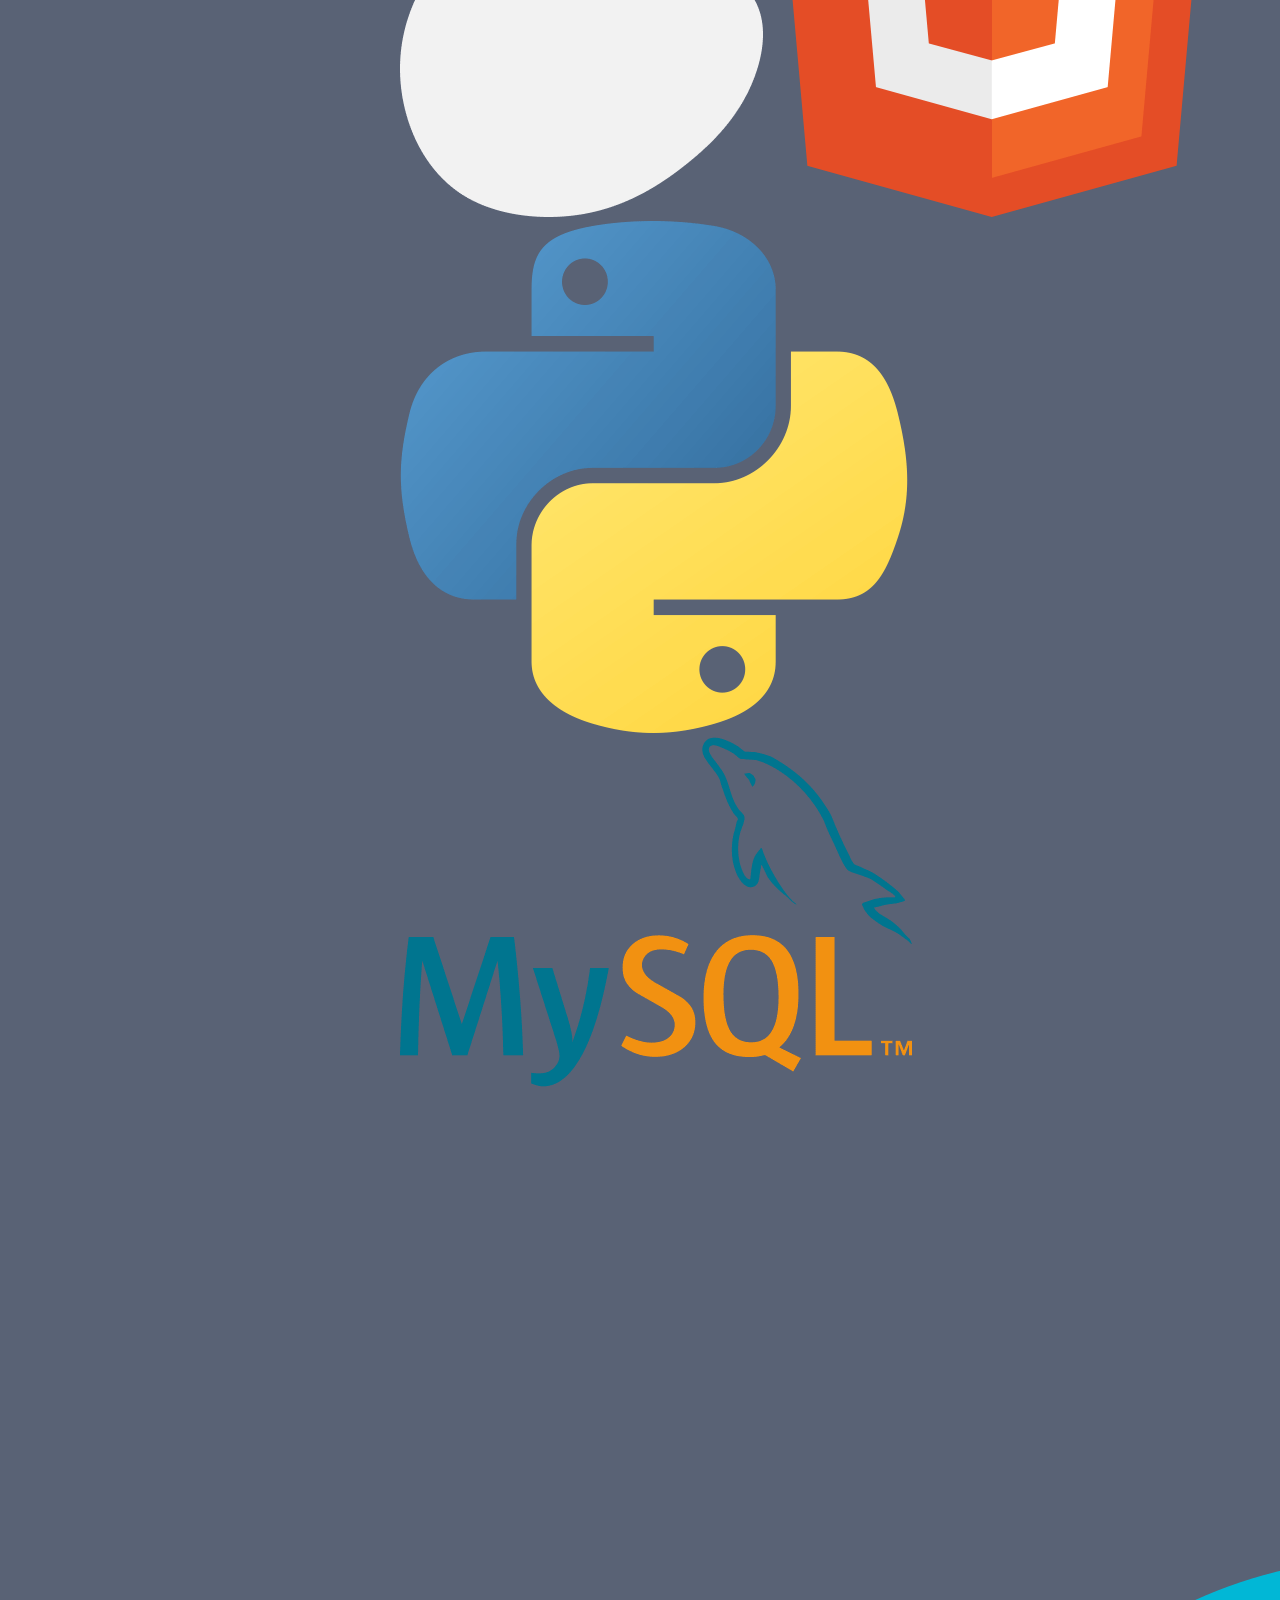
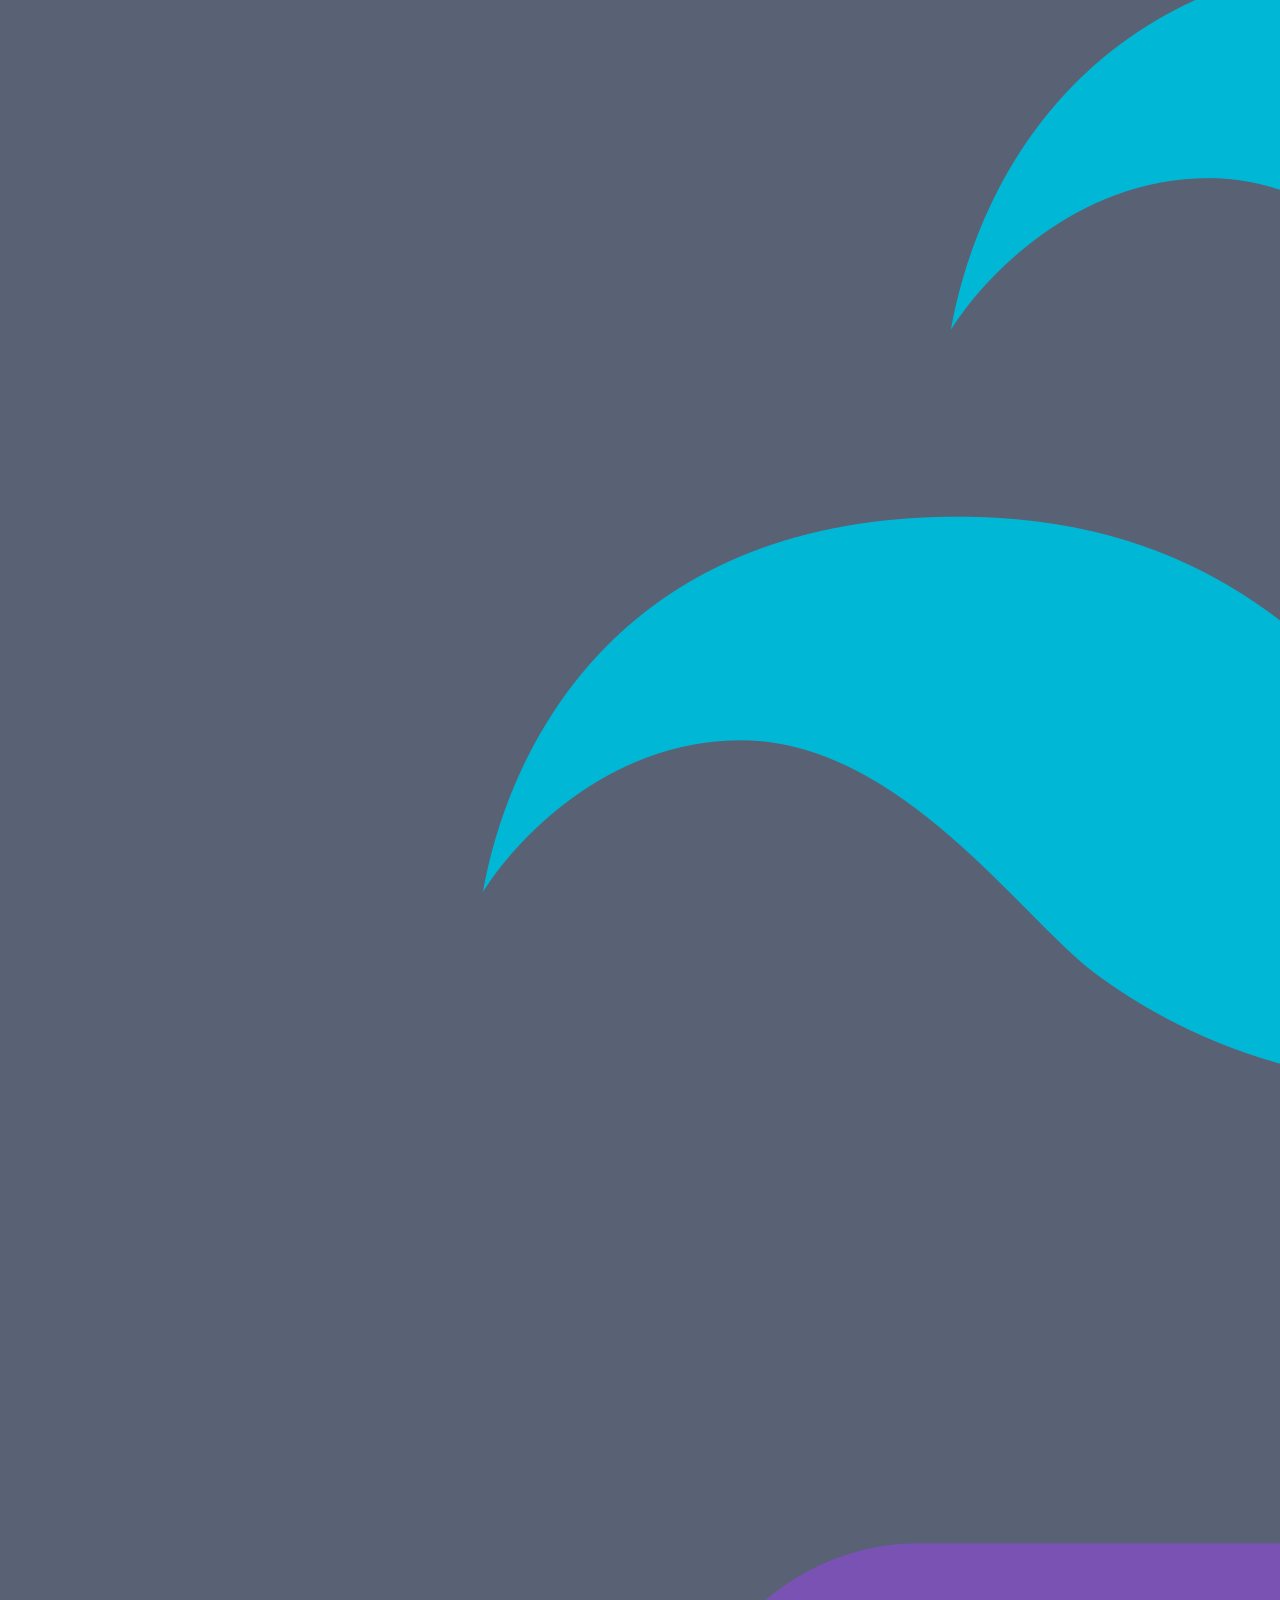
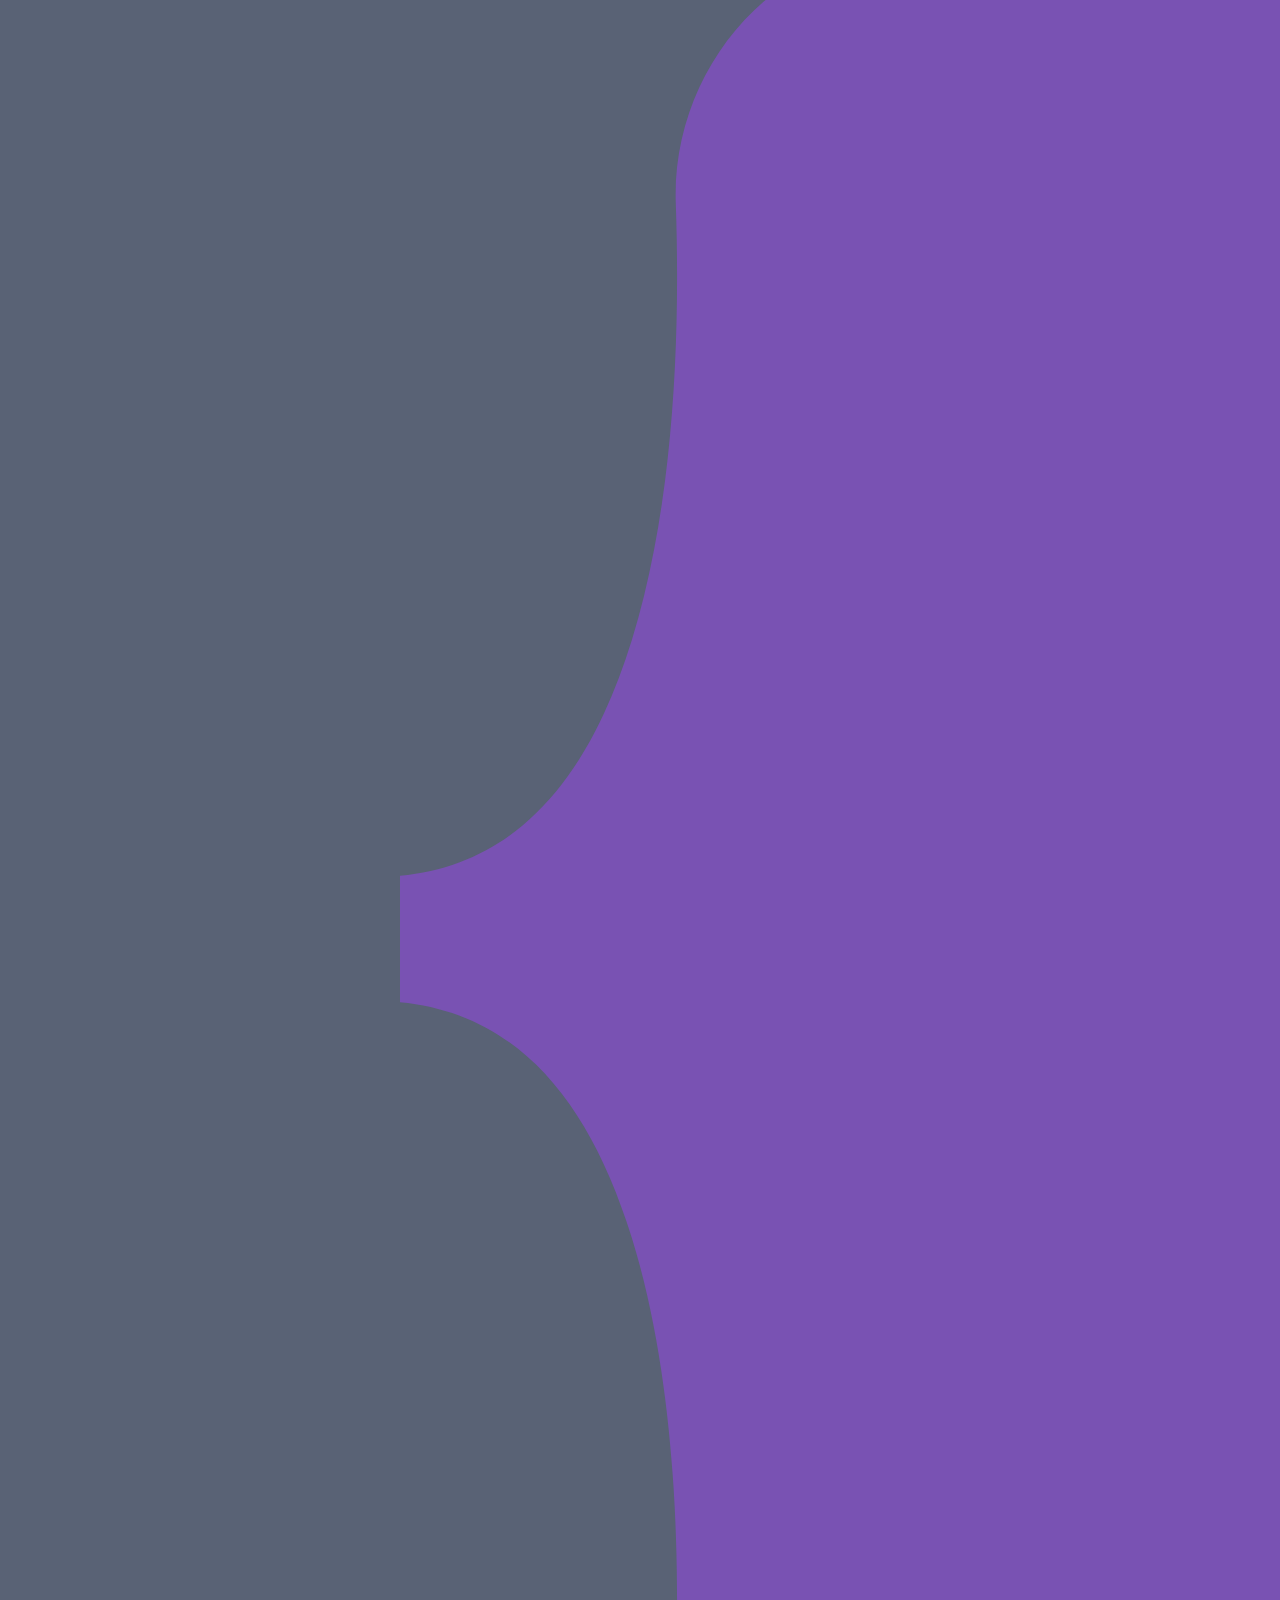
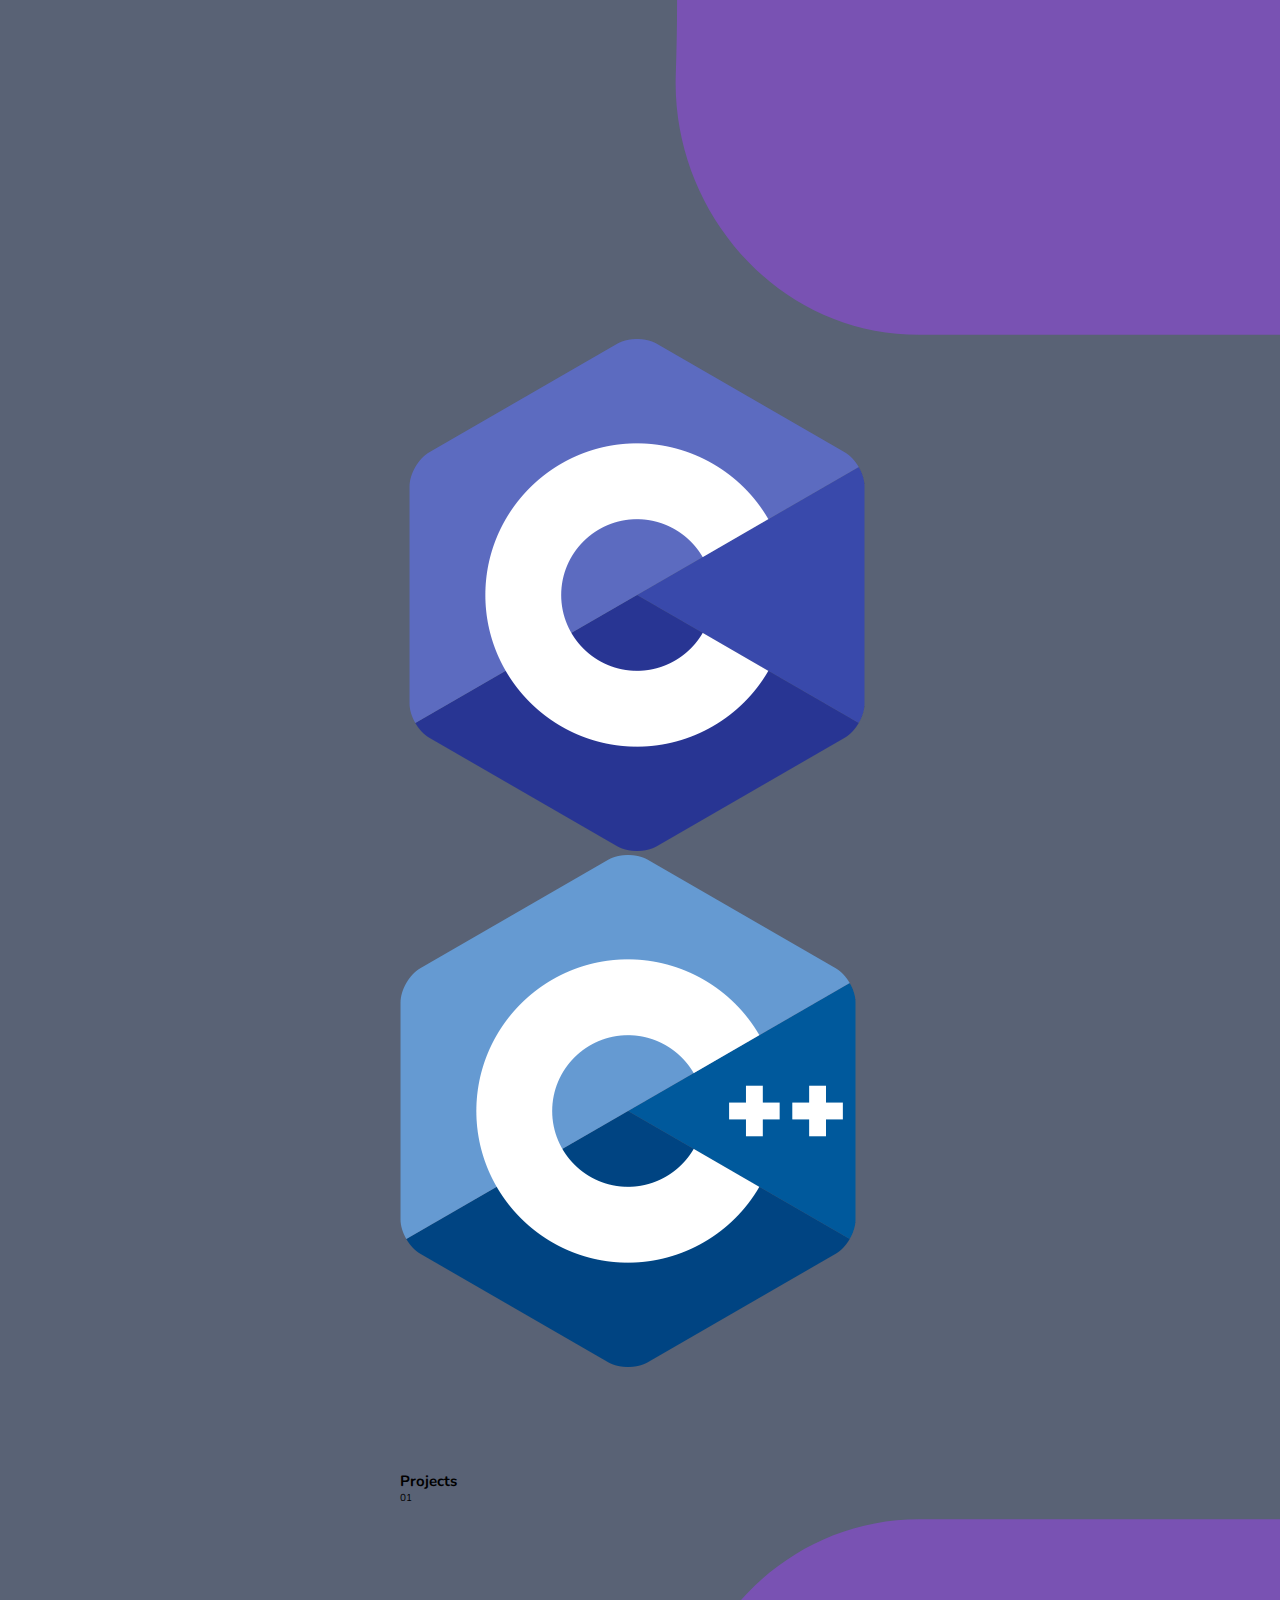
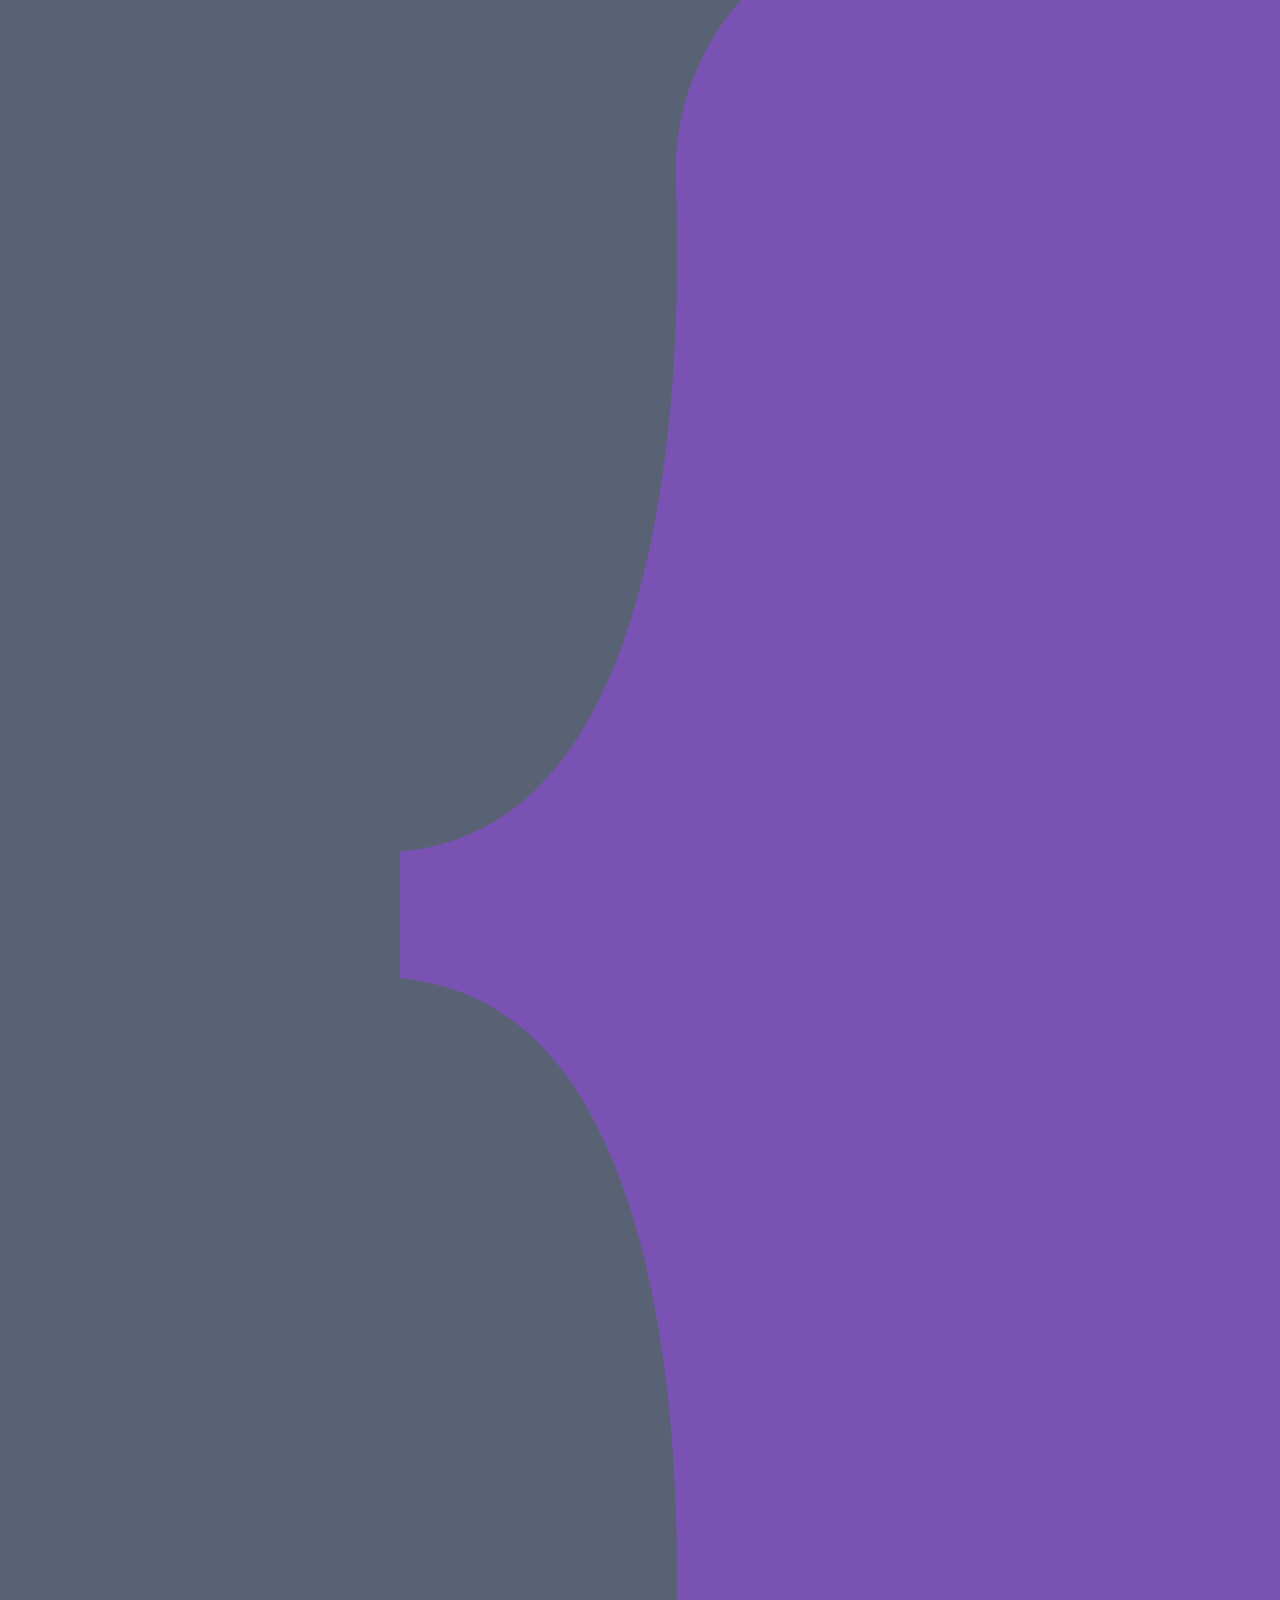
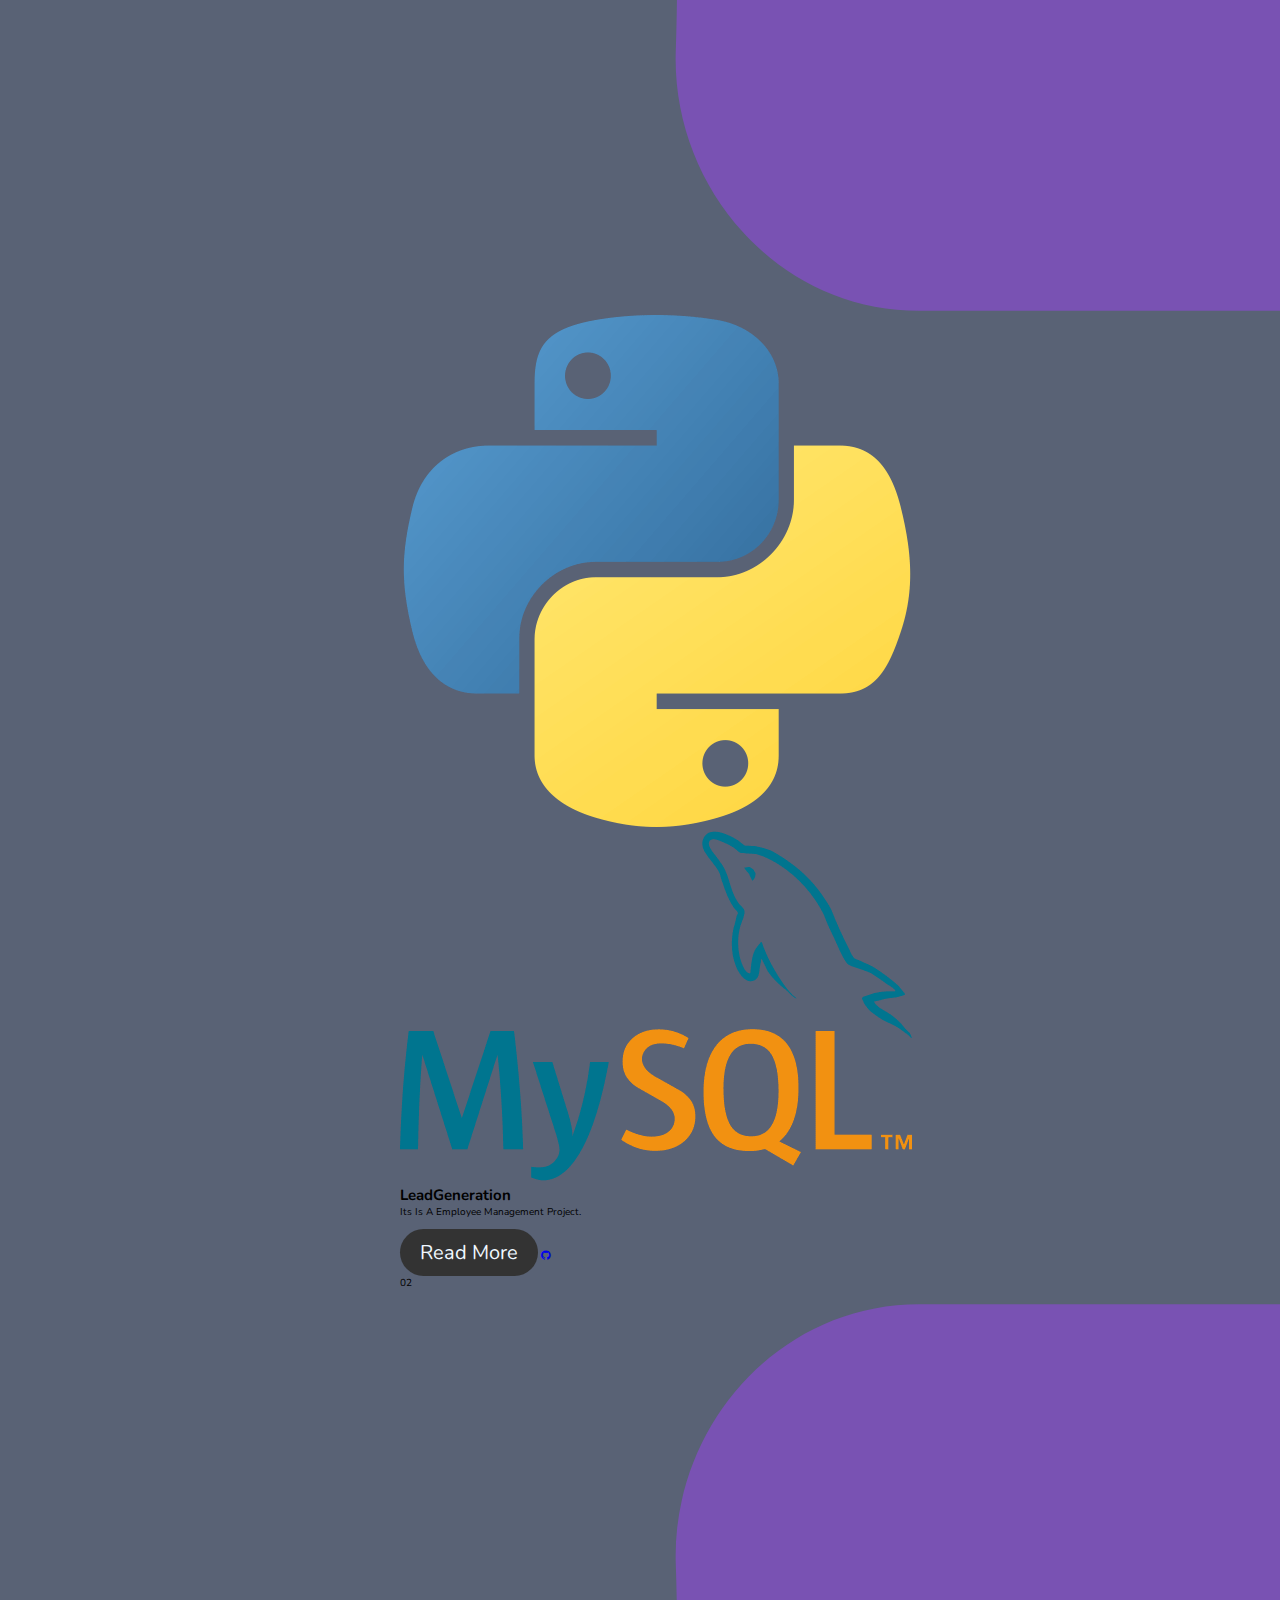
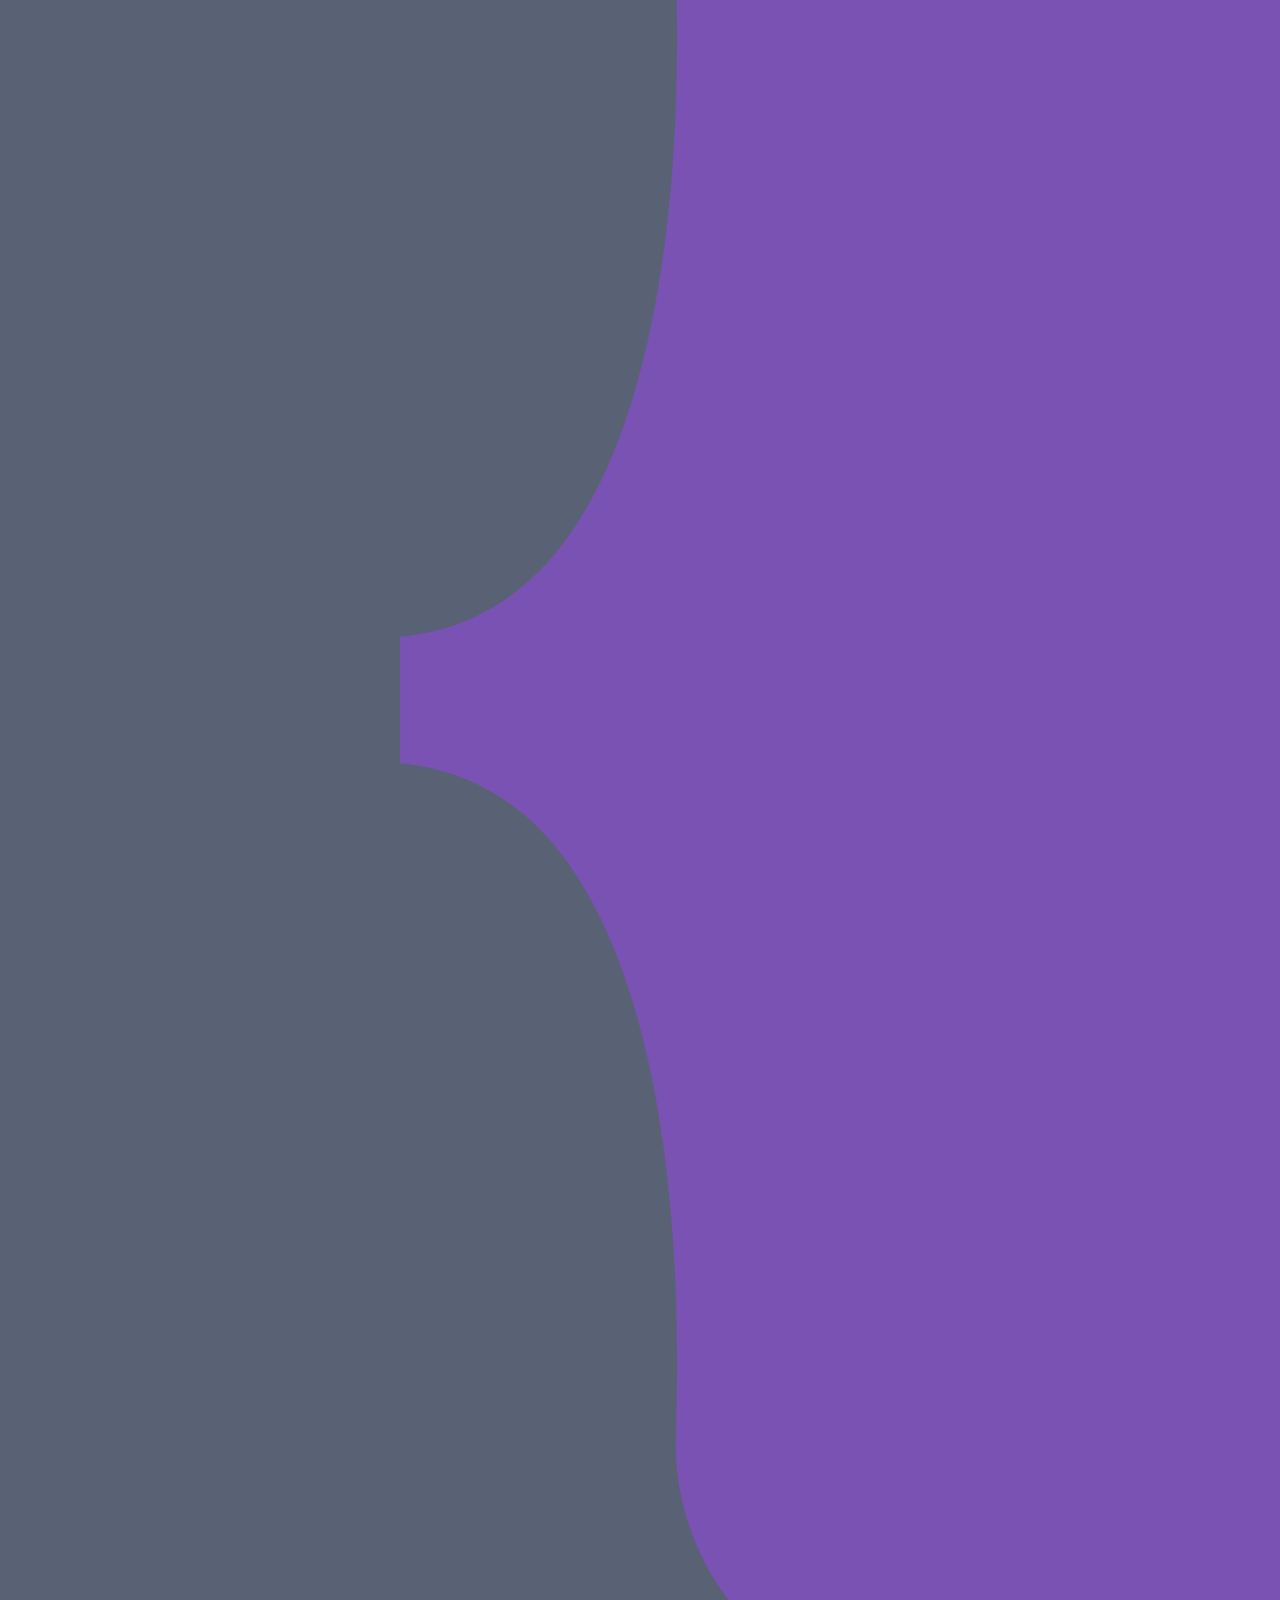
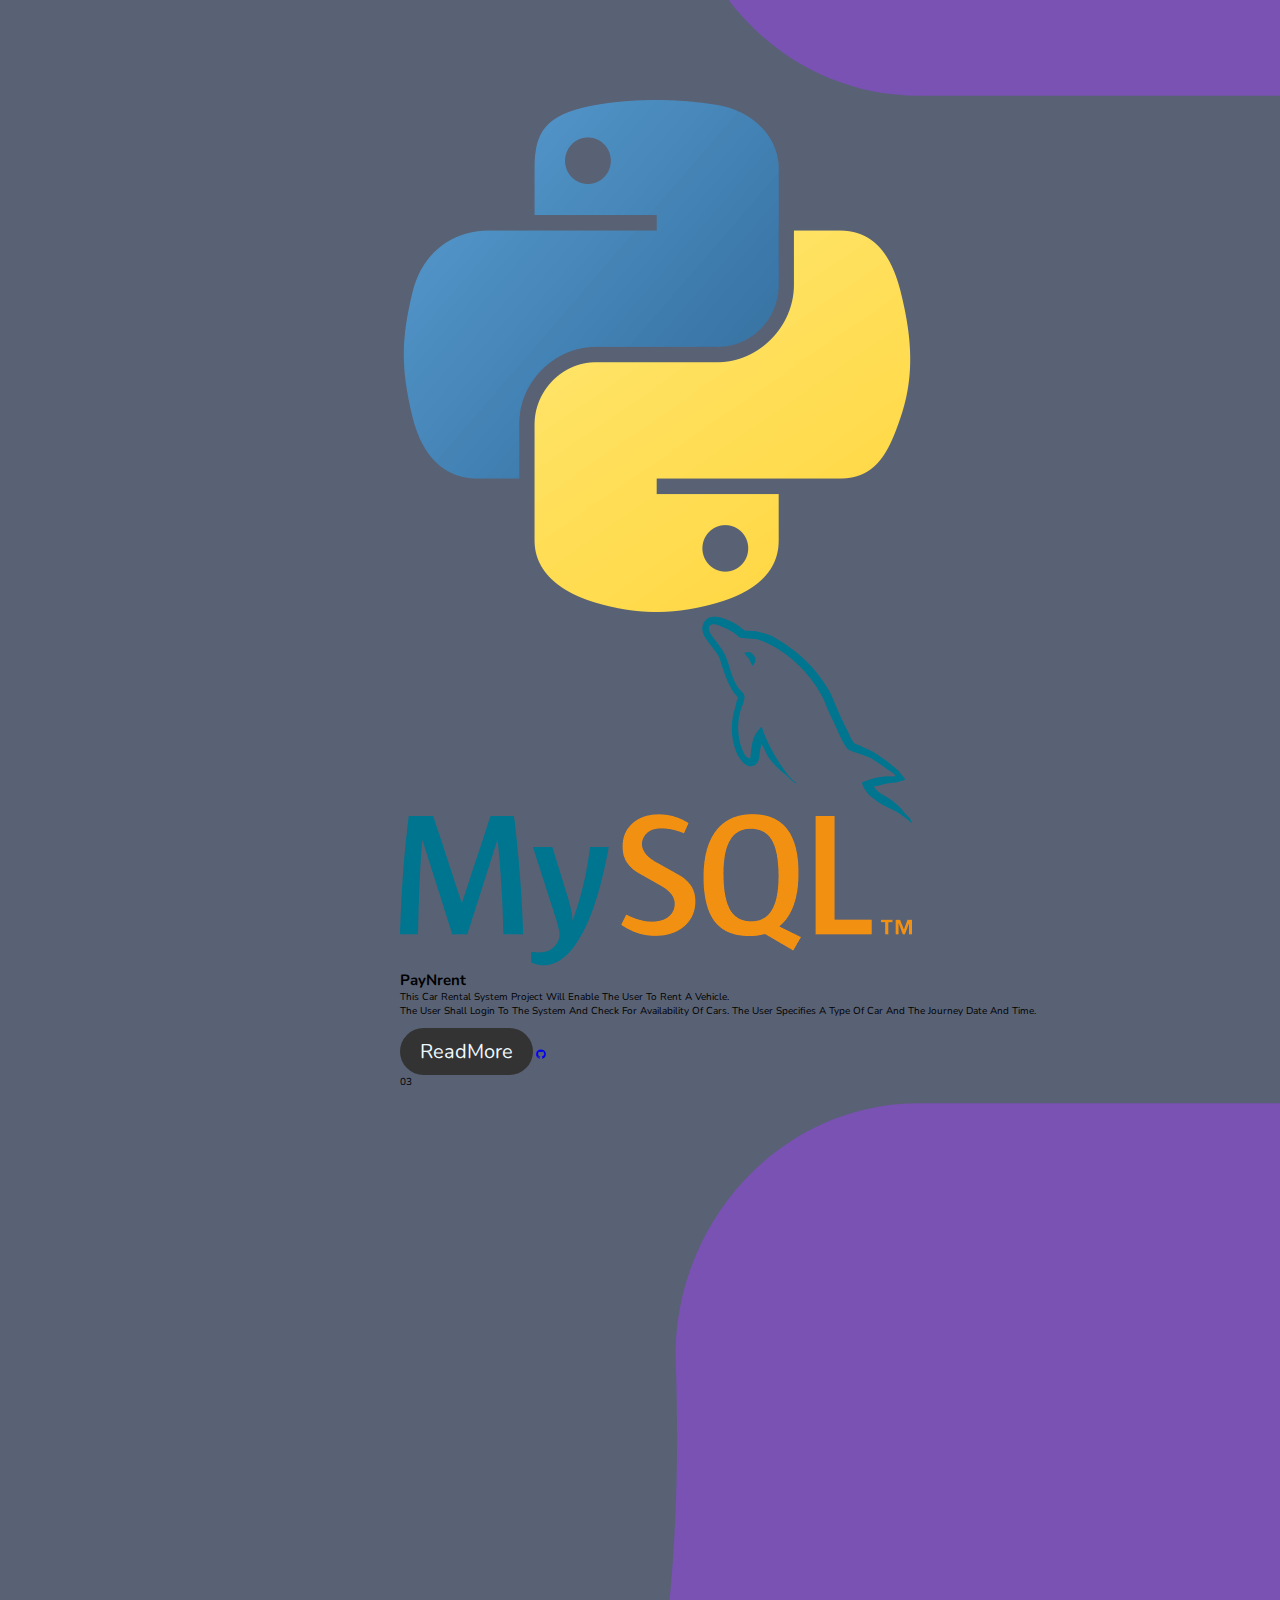
==== commit e2c02787: "Update index.html" ====
--- a/index.html
+++ b/index.html
@@ -21,11 +21,15 @@
 
 <body>
     <header>
+      
         <div class="user">
             <img src="port.png" alt="">
+            </div>
+             <!--
             <h3 class="name">Saurav Gaur</h3>
             <p class="post">FullStack WebDoveloper</p>
-        </div>
+        </div>-->
+
 
         <nav class="navbar">
             <ul>
@@ -33,7 +37,9 @@
                 <li class="links"><a href="#about">About</a></li>
                 <li class="links"><a href="#education">Education</a></li>
                 <li class="links"><a href="#skills">Skills</a></li>
-                <li class="links"><a href="#contact">Contact</a></li>
+                <li class="links"><a href="#Projects">Projects</a></li>
+               
+                <li class="links"><a href="#contact">ContactME</a></li>
             </ul>
         </nav>
     </header>
@@ -41,11 +47,48 @@
         <div id="menu" class="fas fa-bars"></div>
 
         <section class="home" id="home">
-            <h3>HI THERE !</h3>
-            <h1>I'M <span> Saurav Gaur</span></h1>
-            <p>Programmer || FullStack WebDoveloper || Youtuber</p>
-
+           
+            <div class="hero-section">
+
+                
+              
+                <div class="hero-section-left">
+                    <div class="hero-section-heading">Hi!! Saurav Gaur</div>
+
+                    <div class="hero-section-sub-heading">
+                        I am a <span class="role"></span>
+                    </div>
+
+                    <div class="hero-section-description">
+                        i am a Software Engineer here is my portfolio website,Here you'ill learn about my journey
+                        as a software developer.
+                    </div>
+                </div>
+                
             <a href="#about"><button class="btn">about me <i class="fas fa-user"></i></button></a>
+            </div>
+
+            <script src="https://cdn.jsdelivr.net/npm/typed.js@2.0.12"></script>
+            <script src="https://kit.fontawesome.com/58a810656e.js" crossorigin="anonymous"></script>
+            <script>
+              var typeData = new Typed(".role", {
+                strings: [
+                  "Full Stack Developer",
+                  "Web Developer",
+                  "Youtuber",
+                  "Backend Developer",
+                  "Coder",
+                ],
+                loop: true,
+                typeSpeed: 100,
+                backSpeed: 80,
+                backDelay: 1000,
+              });
+            </script>
+           <!-- <h3>HI THERE !</h3>
+            <h1 >I'M <span> Saurav Gaur</span></h1>
+            <p>Programmer || FullStack WebDoveloper || Youtuber</p>-->
+
         </section>
     </div>
     <!--  about section-->
@@ -56,7 +99,7 @@
                 <div class="info">
                     <h3><span>name:</span>Saurav Gaur</h3>
                     <h3><span>age:</span> 21 </h3>
-                    <h3><span>Pursuing Degree:</span>B.TECH(CS)</h3>
+                    <h3><span>Pursing Degree:</span>B.TECH(CS)</h3>
                     <h3><span>Post:</span>FullStack Web Doveloper</h3>
                     <h3><span>Communication Language:</span>Hindhe || English</h3>
                     <a
@@ -106,6 +149,12 @@
                 <h3>12Th</h3>
                 <p> K S public school Dholpur(328001) Rajsthan ,RBSE Board</p>
             </div>
+            <div class="box">
+                <i class="fas fa-graduation-cap"></i>
+                <span>2017</span>
+                <h3>RSCIT</h3>
+                <p> Insttuite of RSCIT ,Kota univercity</p>
+            </div>
 
             <div class="box">
                 <i class="fas fa-graduation-cap"></i>
@@ -114,44 +163,178 @@
                 <p> R.K.V.P public school Dholpur(328001) Rajsthan ,RBSE Board</p>
             </div>
 
-            <div class="box">
-                <i class="fas fa-graduation-cap"></i>
-                <span>2017</span>
-                <h3>RSCIT</h3>
-                <p> Insttuite of RSCIT ,Kota univercity</p>
-            </div>
+           
 
         </div>
     </section>
 
     <section class="skills" id="skills">
-        <h1 class="heading">My<span>Skills</span> </h1>
-        <div class="box-container">
-            <div class="box">
-                <img src="c.png" width="10 alt="">
-            </div>
-            <div class=" box">
-                <img src="cpp.png" alt="">
-            </div>
-
-            <div class="box">
-                <img src="py.png" alt="">
-            </div>
-            <div class="box">
-                <img src="html.png" alt="">
-            </div>
-            <div class="box">
-                <img src="css.png" alt="">
-            </div>
-            <div class="box">
-                <img src="js.png" alt="">
-            </div>
-            <div class="box">
-                <img src="sql.png" alt="">
-            </div>
-            <div class="box">
-                <img src="django.png" alt="">
-            </div>
+        <h1 class="heading"><span>Skill</span>S </h1>
+        <div id="skills" class="container skills-container ">
+           
+  
+            <div class="skill-container-left">
+              <h2 class="skill-heading">
+                <span class="caps">M</span>e and
+                <br />
+                MyTech Stack
+              </h2>
+  
+              <div class="skill-subHeading">
+                <p>
+                  Hi Everyone My name is Saurav gaur I am a Full Stack Web Developer I
+                  have been working for last 1 Years and
+                   Currently I am
+                  working on NextJs and Making Beautiful UI-UX are my fey features
+                </p>
+                
+              </div>
+            </div>
+  
+            <div class="skill-container-right">
+              <img src="/blob vector.png" class="blob-style" alt="" />
+  
+              <img src="/html.png" alt="" class="skills-logo" />
+              <img src="/CSS.png" alt="" class="skills-logo" />
+              <img src="/Javascript.svg" alt="" class="skills-logo" />
+              <img src="./py.png" alt="" class="skills-logo" />
+              <img src="/sql.png" alt="" class="skills-logo" />
+             
+              <img src="/Tailwind.png" alt="" class="skills-logo" />
+              <img src="/Bootstrap.svg" alt="" class="skills-logo" />
+             
+              <img src="/Git.svg" alt="" class="skills-logo" />
+              <img src="/Github.svg" alt="" class="skills-logo" />
+             
+              <img src="/MongoDB.svg" alt="" class="skills-logo" />
+              <img src="./c.png" alt="" class="skills-logo" />
+              <img src="./cpp.png" alt="" class="skills-logo" />
+              
+            </div>
+          
+          
+          
+          </div>
+  
+      </div>
+    </section>
+
+    <!--Project Section-->
+
+    <section class="Projects" id="Projects">
+       
+
+
+
+        <div class="project-section">
+            <h2 class="page-header">Projects</h2>
+
+            <div class="project-container">
+                <div class="project-card" id="project1">
+                    <div class="project-number project-number-right">01</div>
+                    <div class="project-content project-content-left">
+
+                        <div class="project-skills-container">
+                            <img class="project-skill" src="/HTML.png" alt="" />
+                            <img class="project-skill" src="/CSS.png" alt="" />
+                            <img class="project-skill" src="/Bootstrap.svg" alt="" />
+                            <img class="project-skill" src="/Javascript.svg" alt="" />
+                            <img class="project-skill" src="/py.png" alt="" />
+                            <img class="project-skill" src="/sql.png" alt="" />
+                            
+                        </div>
+
+                        <h2 class="project-heading">LeadGeneration</h2>
+
+                        <p class="project-subHeading">Its is a employee management project. 
+                            
+                        </p>
+                        <div class="btn-grp">
+                            <button class="btn btn-project"><a href="https://youtu.be/6ng4O3nwCyY" style="color: aliceblue;"> Read More</a></button>
+                            <a href="https://github.com/saurav8058">
+                            <i title="GitHubLink" class="fa-brands fa-github icon"></i>
+                            </a>
+                           
+                        </div>
+                    </div>
+                </div>
+
+                <div class="project-card" id="project2">
+                  <div class="project-number project-number-left">02</div>
+                  <div class="project-content project-content-right">
+                    <div class="project-skill-container">
+                        <img class="project-skill" src="/HTML.png" alt="" />
+                        <img class="project-skill" src="/CSS.png" alt="" />
+                        <img class="project-skill" src="/Bootstrap.svg" alt="" />
+                        <img class="project-skill" src="/Javascript.svg" alt="" />
+                        <img class="project-skill" src="/py.png" alt="" />
+                        <img class="project-skill" src="/sql.png" alt="" />
+                    </div>
+                    <h2 class="project-heading">PayNrent</h2>
+                    <p class="project-sub-heading">
+                        This Car Rental System project will enable the user to rent a vehicle. <br> The user shall login to the system and check for availability of cars. The user specifies a type of car and the journey date and time. 
+                    </p>
+                    <div class="btn-group">
+                      <button class="btn btn-project"><a href="https://youtu.be/6ng4O3nwCyY" style="color: aliceblue;">ReadMore</a></button>
+                      <a href="https://github.com/saurav8058">
+                        <i title="GitHubLink" class="fa-brands fa-github icon"></i>
+                      </a>
+                     
+                    </div>
+                  </div>
+                </div>
+          
+                <div class="project-card" id="project3">
+                  <div class="project-number project-number-right">03</div>
+                  <div class="project-content project-content-left">
+                    <div class="project-skill-container">
+                        <img class="project-skill" src="/HTML.png" alt="" />
+                        <img class="project-skill" src="/CSS.png" alt="" />
+                        <img class="project-skill" src="/Bootstrap.svg" alt="" />
+                    </div>
+          
+                    <h2 class="project-heading">WhichOne Best</h2>
+                    <p class="project-sub-heading">
+                      A Website about programming Language.
+                    </p>
+                    <div class="btn-group">
+                      <button class="btn btn-project"> <a href="https://youtu.be/DJT9Wr384BY" style="color: aliceblue;">Read More</a></button>
+                      <a href="">
+                        <i title="GitHubLink" class="fa-brands fa-github icon"></i>
+                      </a>
+                      <a href="https://github.com/saurav8058">
+                        <i title="Live Link" class="fa-solid fa-link icon"></i>
+                      </a>
+                    </div>
+                  </div>
+                </div>
+          
+                <div class="project-card" id="project4">
+                  <div class="project-number project-number-left">04</div>
+                  <div class="project-content project-content-right">
+                    <div class="project-skill-container">
+                        <img class="project-skill" src="/HTML.png" alt="" />
+                        <img class="project-skill" src="/CSS.png" alt="" />
+                        <img class="project-skill" src="/Bootstrap.svg" alt="" />
+                        <img class="project-skill" src="/Javascript.svg" alt="" />
+                    </div>
+                    <h2 class="project-heading">portfolio</h2>
+                    <p class="project-sub-heading">
+                       Own Portfolio
+                    </p>
+                    <div class="btn-group">
+                      <button class="btn btn-project"><a href="https://youtube.com/shorts/TKX-VU4EIBU?feature=share" style="color: aliceblue;">ReadMore</a></button>
+                      <a href="https://github.com/saurav8058">
+                        <i title="GitHubLink" class="fa-brands fa-github icon"></i>
+                      </a>
+                      <a href="https://saurav-gaur.netlify.app/">
+                        <i title="Live Link" class="fa-solid fa-link icon"></i>
+                      </a>
+                    </div>
+                  </div>
+                </div>
+            </div>
+                <h1>More......</h1>
         </div>
     </section>
 
@@ -186,12 +369,37 @@
 
     <div class="icons">
         <i class="fa "><img src="insta.png" width="23" alt=""><a
-                href="https://instagram.com/saurav_.gaur?igshid=ZDdkNTZiNTM=">Insta</a></i><br>
+                href="https://instagram.com/saurav_.gaur?igshid=ZDdkNTZiNTM=">Instagram</a></i><br>
         <i class="fa "><img src="git.png" width="25" alt=""><a href="https://github.com/saurav8058">github</a></i><br>
         <i class="fa "><img src="li.png" width="25" alt=""><a
-                href="https://www.linkedin.com/in/saurav-gaur-7072811bb">ln</a></i>
+                href="https://www.linkedin.com/in/saurav-gaur-7072811bb">linkdin</a></i>
 
     </div>
+
+    <footer>
+        <div class="container">
+          <div class="footer-wrapper">
+            <div class="footer-faded-text">Saurav Gaur</div>
+
+            <div class="link-wrapper">
+              <div>
+                <a href="#home"><i class="fa fa-home" style="font-size:24px"></i></a>
+              </div>
+              
+            </div>
+
+            <div class="icon-wrapper">
+           
+              
+          
+            <a href="whatsapp:contact=7240341075@s.whatsapp.com&message="I.d like to chat with you> <i class="fa-regular fa fa-whatsapp icon"></i></a> 
+            </div>
+
+          </div>
+        </div>
+      </footer>
+
+  </div>
 
 </body>
 <script src="https://cdnjs.cloudflare.com/ajax/libs/jquery/3.6.3/jquery.min.js"></script>
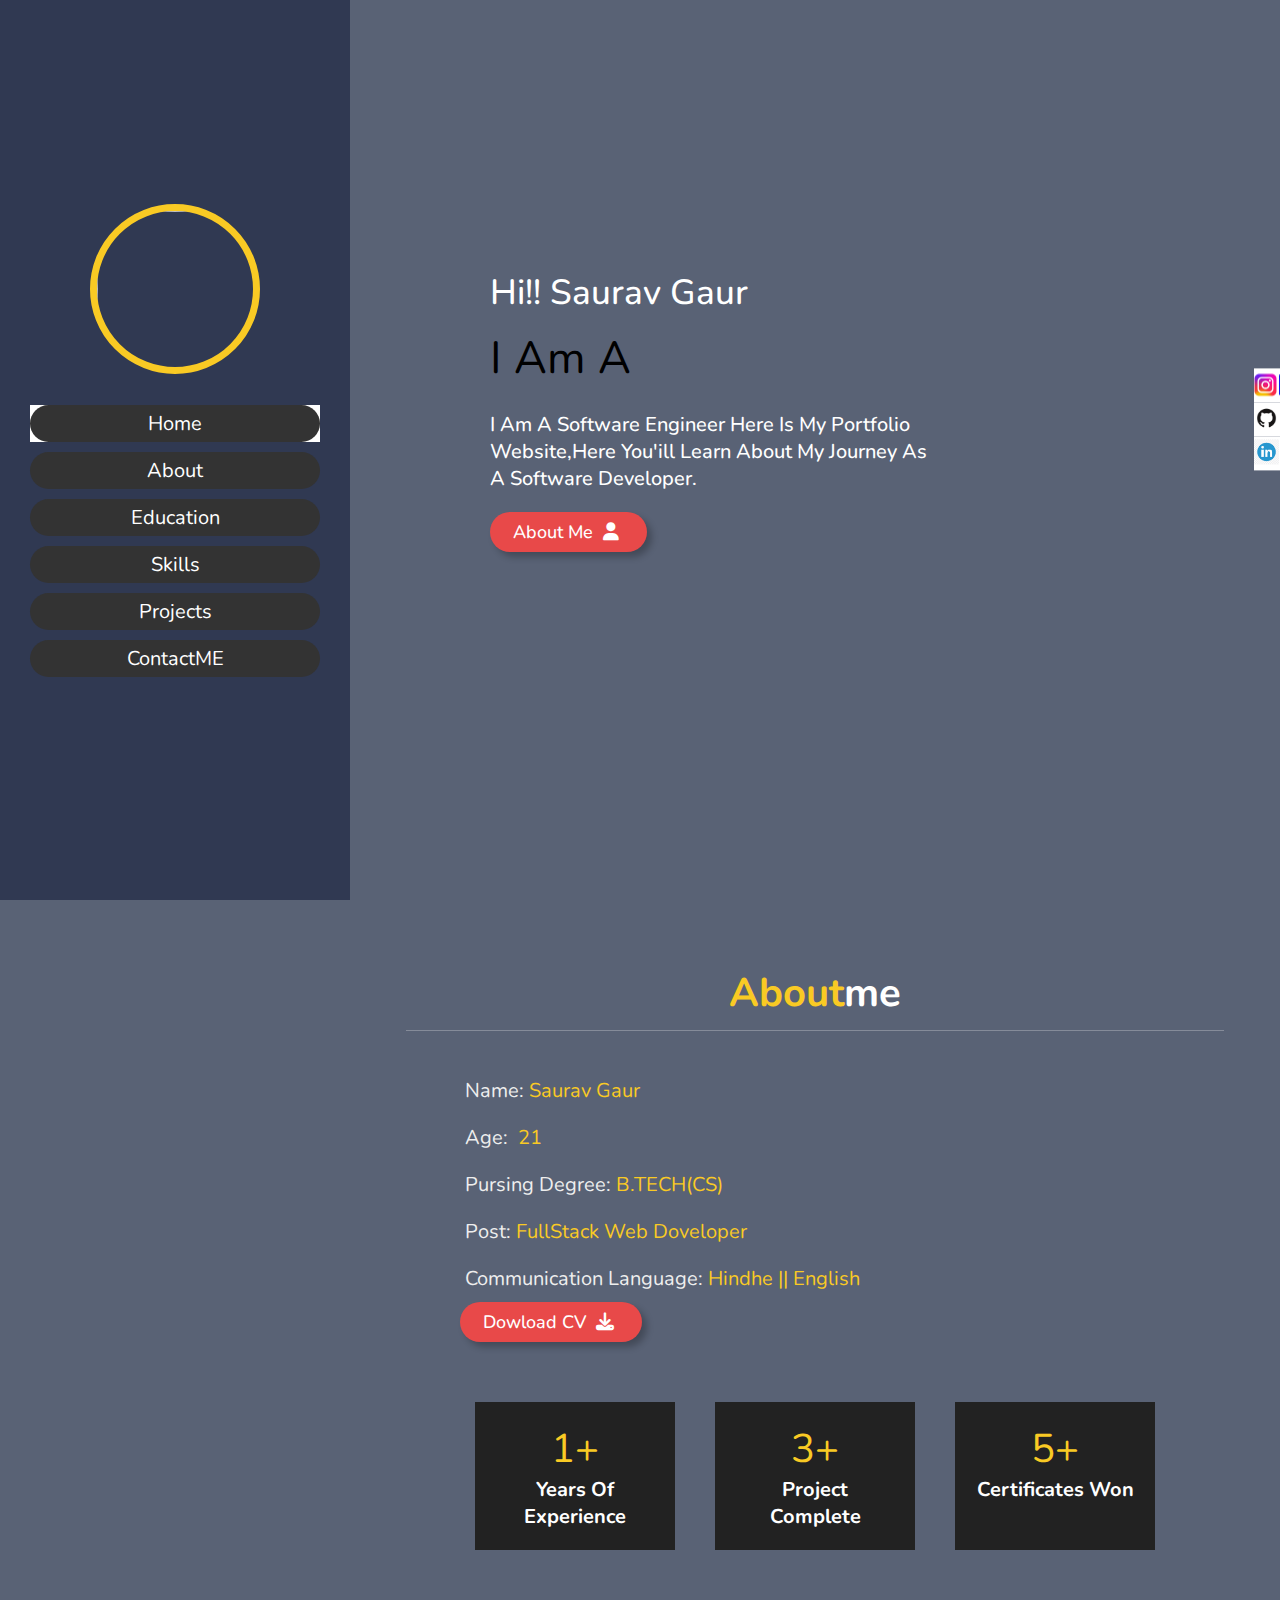
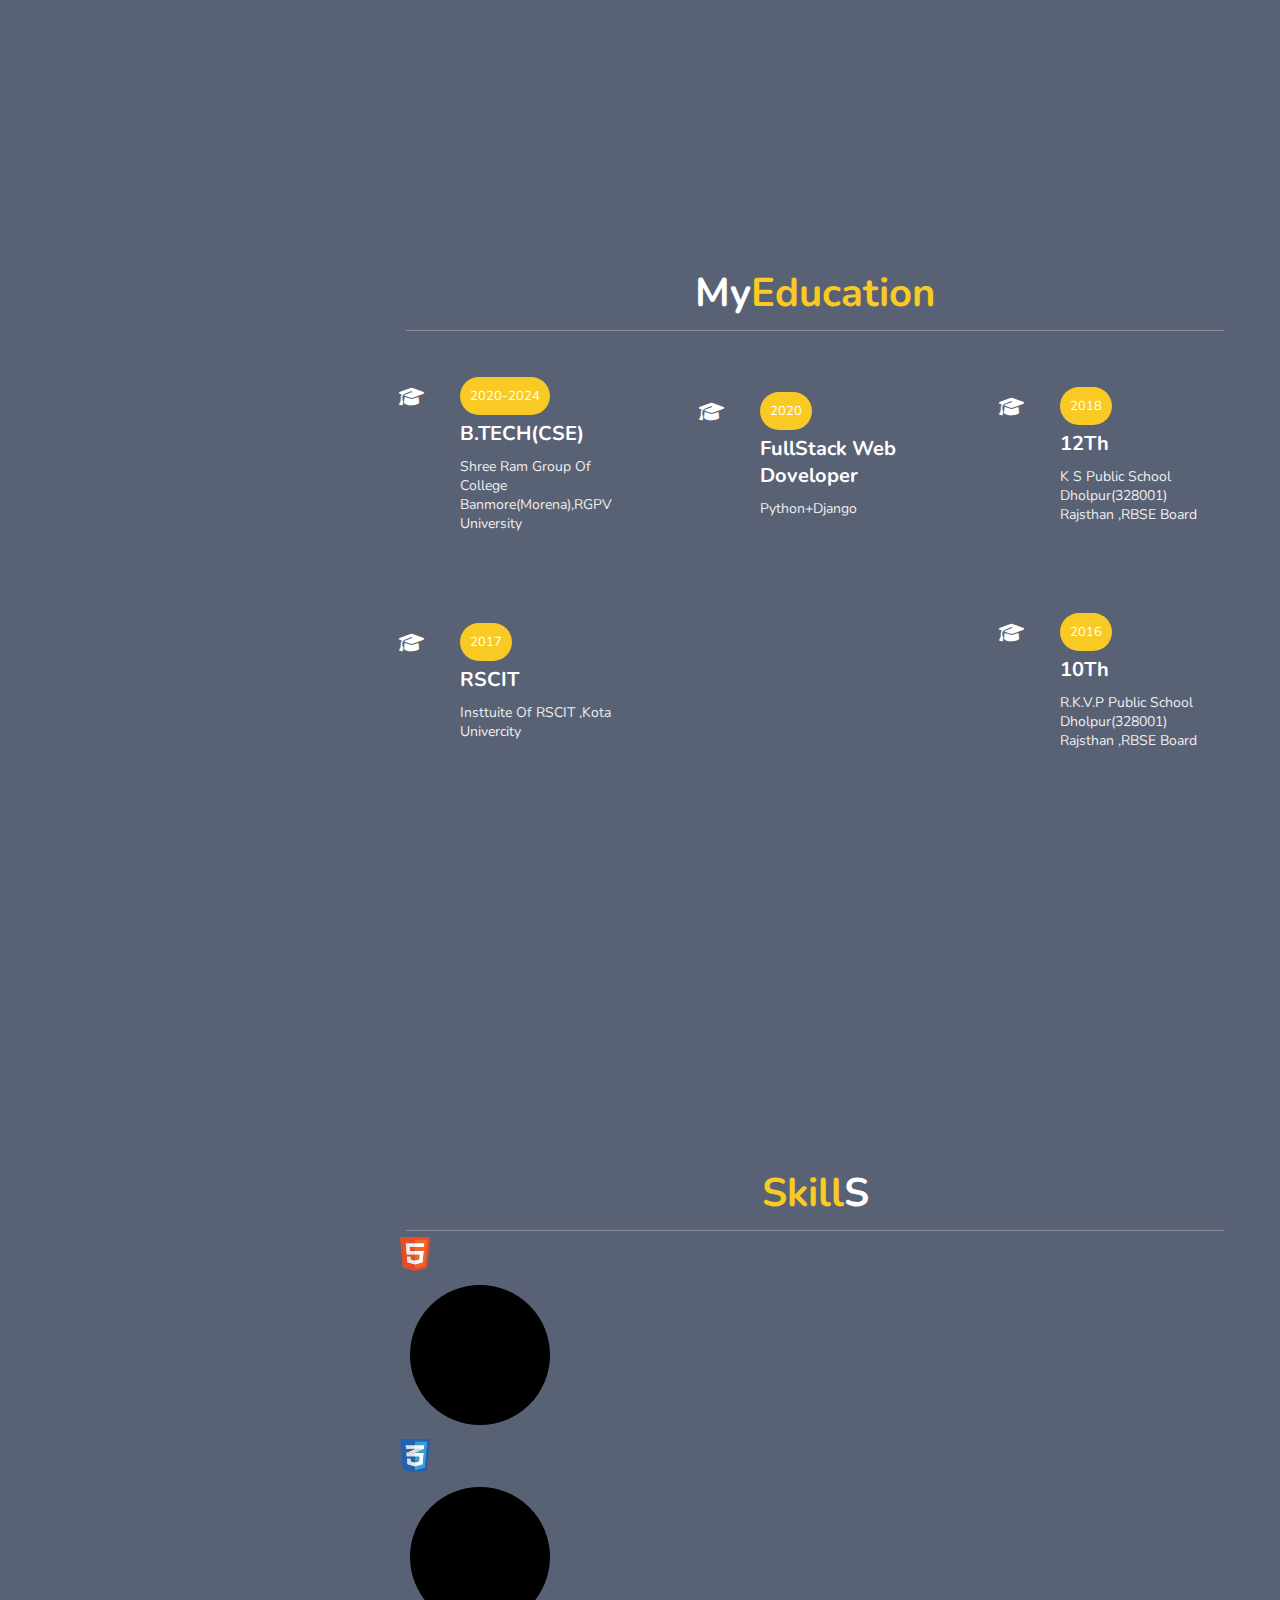
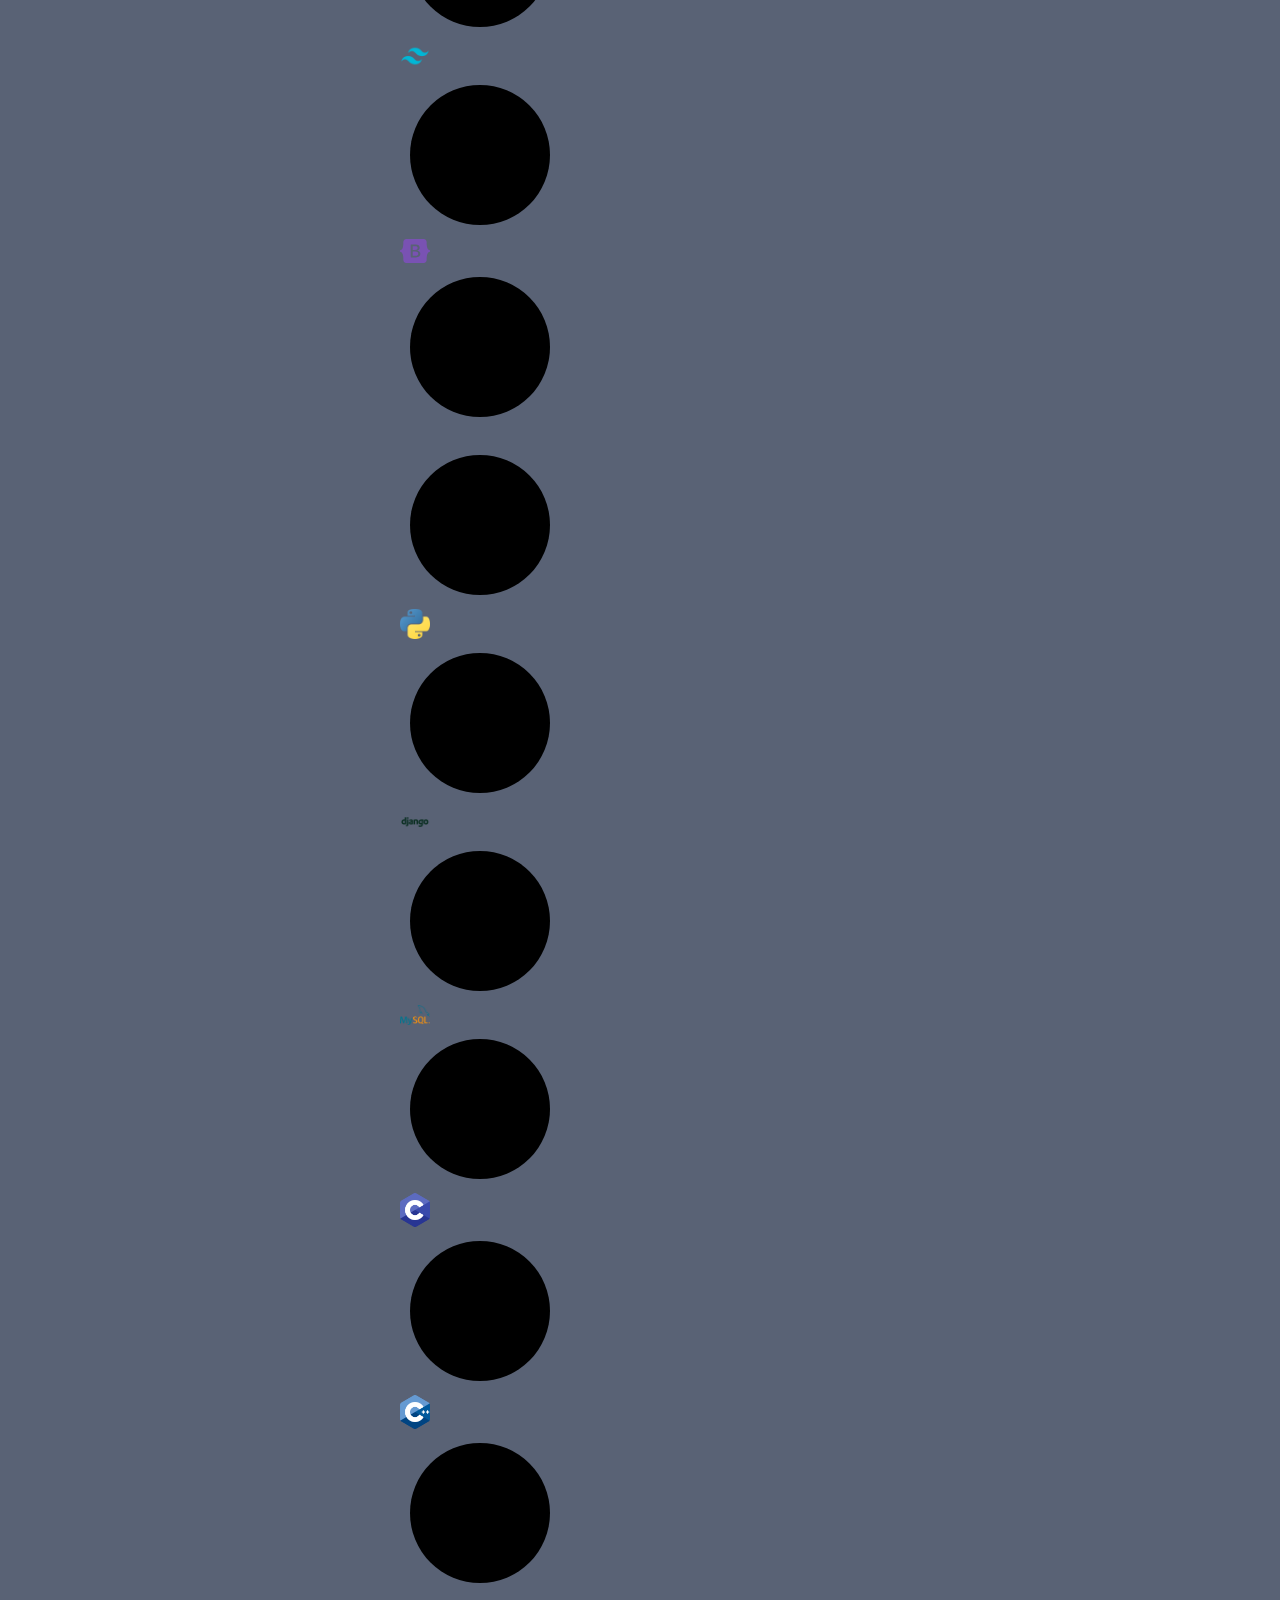
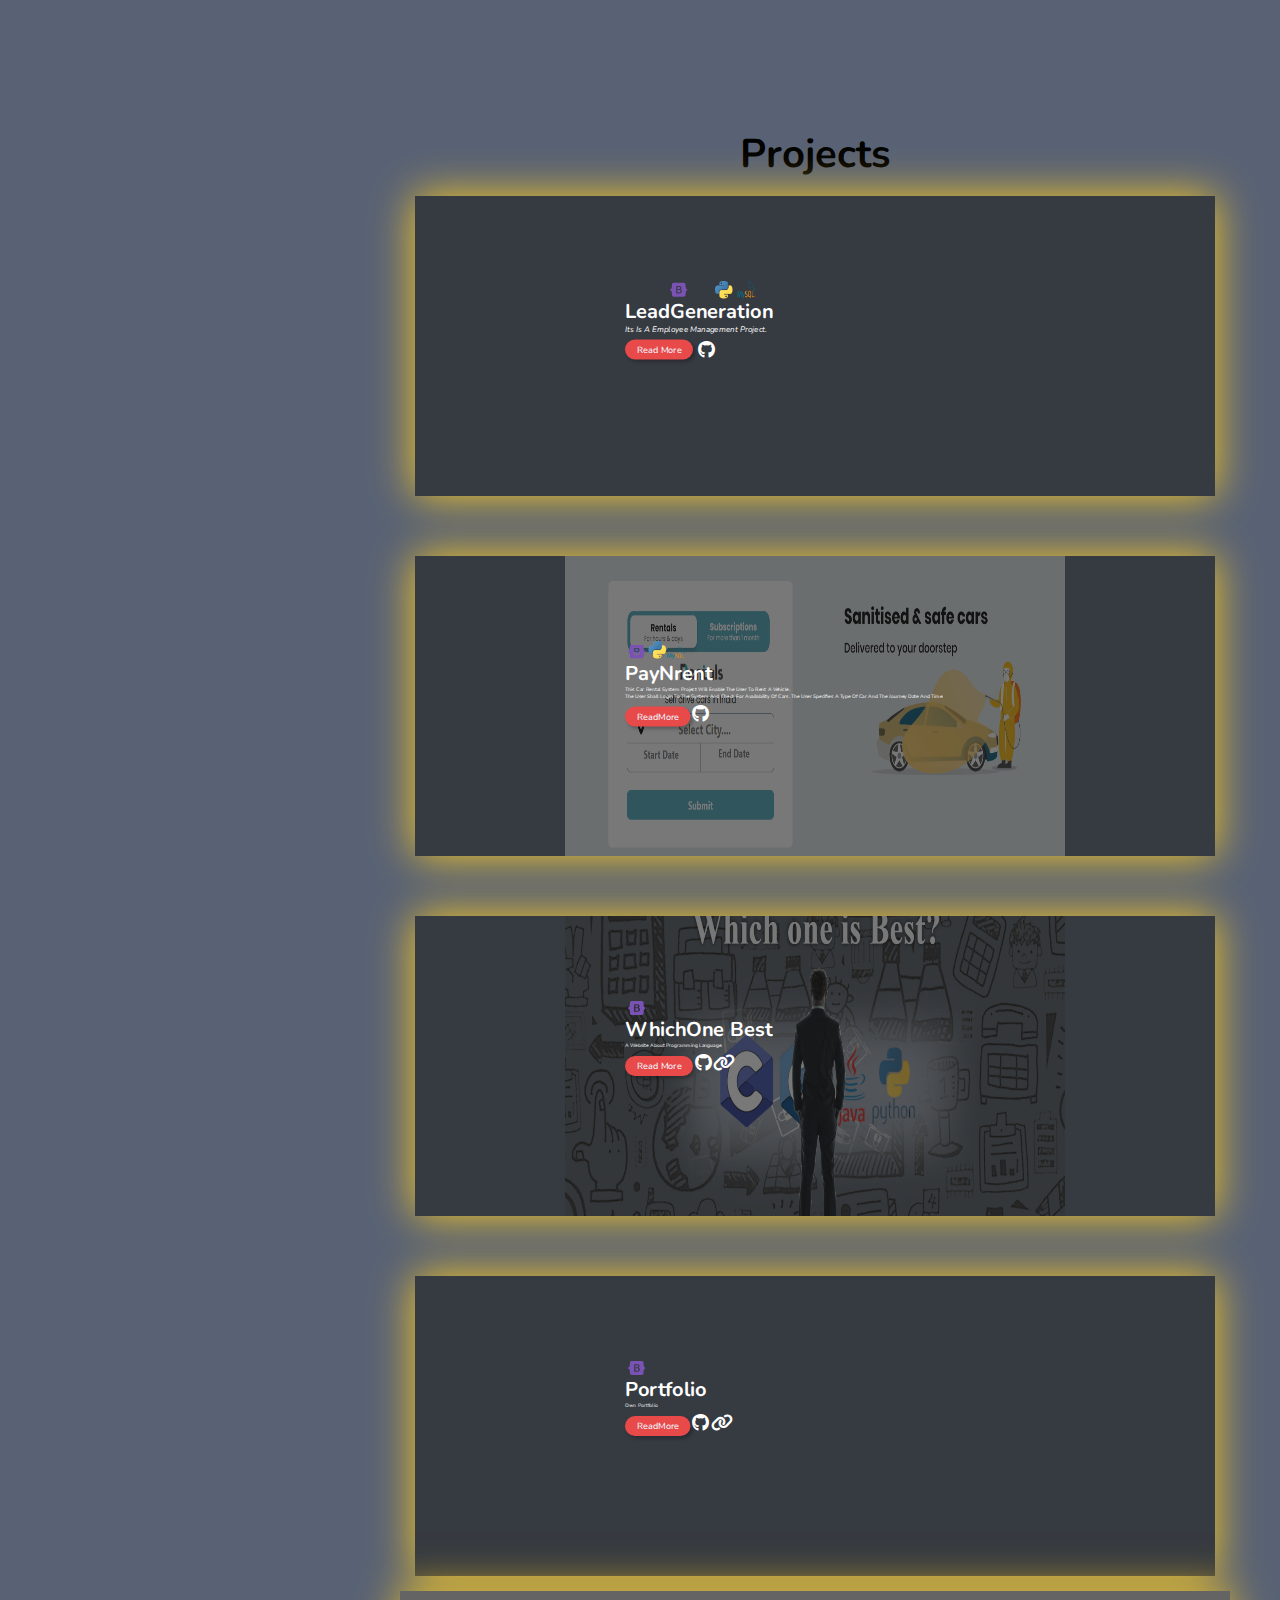
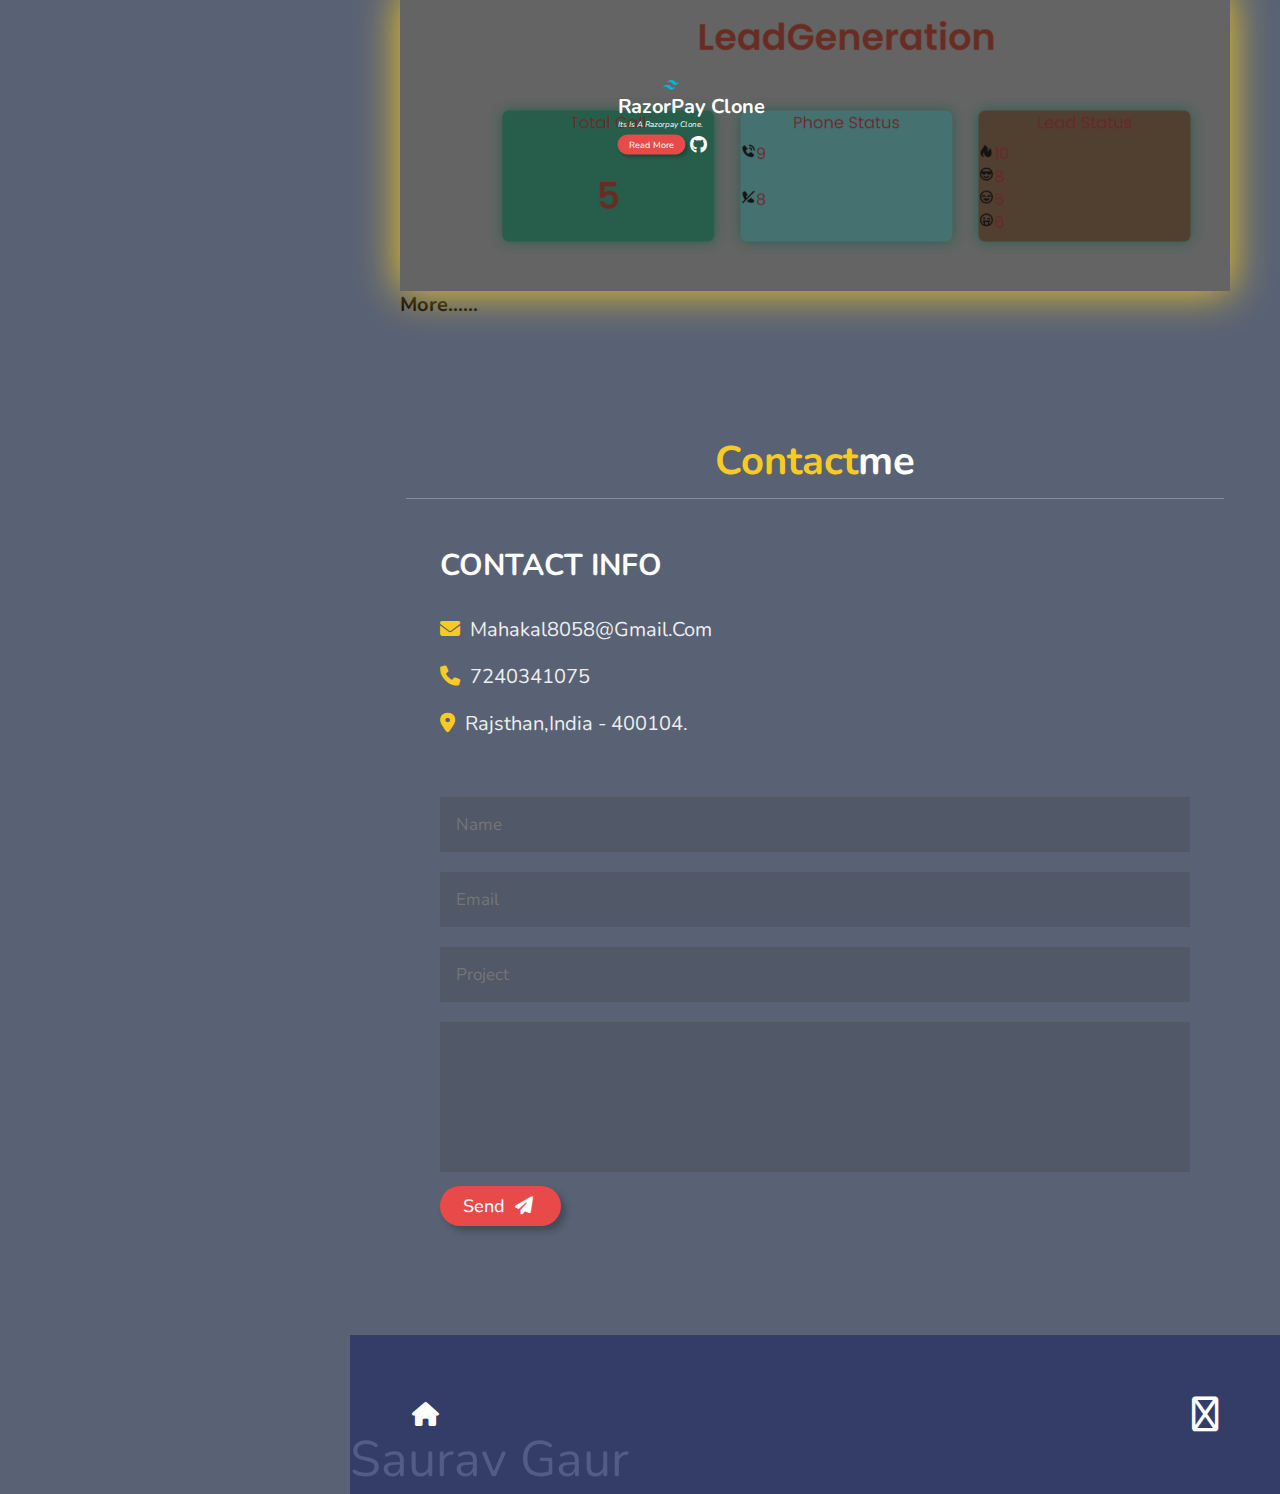
==== commit 5fc89781: "Update index.html" ====
--- a/index.html
+++ b/index.html
@@ -70,21 +70,7 @@
 
             <script src="https://cdn.jsdelivr.net/npm/typed.js@2.0.12"></script>
             <script src="https://kit.fontawesome.com/58a810656e.js" crossorigin="anonymous"></script>
-            <script>
-              var typeData = new Typed(".role", {
-                strings: [
-                  "Full Stack Developer",
-                  "Web Developer",
-                  "Youtuber",
-                  "Backend Developer",
-                  "Coder",
-                ],
-                loop: true,
-                typeSpeed: 100,
-                backSpeed: 80,
-                backDelay: 1000,
-              });
-            </script>
+            
            <!-- <h3>HI THERE !</h3>
             <h1 >I'M <span> Saurav Gaur</span></h1>
             <p>Programmer || FullStack WebDoveloper || Youtuber</p>-->
@@ -170,7 +156,7 @@
 
     <section class="skills" id="skills">
         <h1 class="heading"><span>Skill</span>S </h1>
-        <div id="skills" class="container skills-container ">
+   <!--     <div id="skills" class="container skills-container ">
            
   
             <div class="skill-container-left">
@@ -216,7 +202,232 @@
           
           </div>
   
-      </div>
+      </div>-->
+      <div class="wrapper">
+        <div class="skill">
+         <div class="outer">
+          
+             <div class="inner">
+                 
+                 <img src="/html.png"  width="30px" alt=""> 
+                 <div id="number" class="num">
+                 </div>
+                 
+             </div>
+         
+         </div>
+         <svg xmlns="http://www.w3.org/2000/svg" version="1.1" width="160px" height="160px">
+             <defs>
+                <linearGradient id="GradientColor">
+                   <stop offset="0%" stop-color="#e91e63" />
+                   <stop offset="100%" stop-color="#673ab7" />
+                </linearGradient>
+             </defs>
+             <circle cx="80" cy="80" r="70" stroke-linecap="round" />
+         </svg>
+        </div> 
+        
+        
+        
+        <div class="skill">
+         <div class="outer">
+             <div class="inner">
+               <img src="/css.png" width="30" alt="">
+                 <div id="number1" class="num">
+                     
+                 </div>
+     
+             </div>
+         </div>
+         <svg xmlns="http://www.w3.org/2000/svg" version="1.1" width="160px" height="160px">
+             <defs>
+                <linearGradient id="GradientColor">
+                   <stop offset="0%" stop-color="#e91e63" />
+                   <stop offset="100%" stop-color="#673ab7" />
+                </linearGradient>
+             </defs>
+             <circle cx="80" cy="80" r="70" stroke-linecap="round" class="css" />
+         </svg>
+        </div> 
+        <div class="skill">
+         <div class="outer">
+          
+             <div class="inner" class="num">
+                 
+                 <img src="/Tailwind.png"  width="30px" alt=""> 
+                 <div id="number2" class="num">
+                 </div>
+                 
+             </div>
+         
+         </div>
+         <svg xmlns="http://www.w3.org/2000/svg" version="1.1" width="160px" height="160px">
+             <defs>
+                <linearGradient id="GradientColor">
+                   <stop offset="0%" stop-color="#e91e63" />
+                   <stop offset="100%" stop-color="#673ab7" />
+                </linearGradient>
+             </defs>
+             <circle cx="80" cy="80" r="70" stroke-linecap="round" class="tailwind" />
+         </svg>
+        </div> 
+        <div class="skill">
+         <div class="outer">
+          
+             <div class="inner">
+                 
+                 <img src="/Bootstrap.svg"  width="30px" alt=""> 
+                 <div id="number3" class="num">
+                 </div>
+                 
+             </div>
+         
+         </div>
+         <svg xmlns="http://www.w3.org/2000/svg" version="1.1" width="160px" height="160px">
+             <defs>
+                <linearGradient id="GradientColor">
+                   <stop offset="0%" stop-color="#e91e63" />
+                   <stop offset="100%" stop-color="#673ab7" />
+                </linearGradient>
+             </defs>
+             <circle cx="80" cy="80" r="70" stroke-linecap="round" class="boots" />
+         </svg>
+        </div> 
+        <div class="skill">
+         <div class="outer">
+          
+             <div class="inner">
+                 
+                 <img src="/Javascript.svg"  width="30px" alt=""> 
+                 <div id="number4" class="num">
+                 </div>
+                 
+             </div>
+         
+         </div>
+         <svg xmlns="http://www.w3.org/2000/svg" version="1.1" width="160px" height="160px">
+             <defs>
+                <linearGradient id="GradientColor">
+                   <stop offset="0%" stop-color="#e91e63" />
+                   <stop offset="100%" stop-color="#673ab7" />
+                </linearGradient>
+             </defs>
+             <circle cx="80" cy="80" r="70" stroke-linecap="round" class="java" />
+         </svg>
+        </div> 
+        <div class="skill">
+         <div class="outer">
+          
+             <div class="inner">
+                 
+                 <img src="/py.png"  width="30px" alt=""> 
+                 <div id="number5" class="num">
+                 </div>
+                 
+             </div>
+         
+         </div>
+         <svg xmlns="http://www.w3.org/2000/svg" version="1.1" width="160px" height="160px">
+             <defs>
+                <linearGradient id="GradientColor">
+                   <stop offset="0%" stop-color="#e91e63" />
+                   <stop offset="100%" stop-color="#673ab7" />
+                </linearGradient>
+             </defs>
+             <circle cx="80" cy="80" r="70" stroke-linecap="round" class="py" />
+         </svg>
+        </div> 
+        <div class="skill">
+         <div class="outer">
+          
+             <div class="inner">
+                 
+                 <img src="/django.png"  width="30px" alt=""> 
+                 <div id="number6" class="num">
+                 </div>
+                 
+             </div>
+         
+         </div>
+         <svg xmlns="http://www.w3.org/2000/svg" version="1.1" width="160px" height="160px">
+             <defs>
+                <linearGradient id="GradientColor">
+                   <stop offset="0%" stop-color="#e91e63" />
+                   <stop offset="100%" stop-color="#673ab7" />
+                </linearGradient>
+             </defs>
+             <circle cx="80" cy="80" r="70" stroke-linecap="round" class="dj" />
+         </svg>
+        </div> 
+        <div class="skill">
+         <div class="outer">
+          
+             <div class="inner">
+                 
+                 <img src="/sql.png"  width="30px" alt=""> 
+                 <div id="number9" class="num">
+                 </div>
+                 
+             </div>
+         
+         </div>
+         <svg xmlns="http://www.w3.org/2000/svg" version="1.1" width="160px" height="160px">
+             <defs>
+                <linearGradient id="GradientColor">
+                   <stop offset="0%" stop-color="#e91e63" />
+                   <stop offset="100%" stop-color="#673ab7" />
+                </linearGradient>
+             </defs>
+             <circle cx="80" cy="80" r="70" stroke-linecap="round" class="sql" />
+         </svg>
+        </div> 
+        <div class="skill">
+         <div class="outer">
+          
+             <div class="inner">
+                 
+                 <img src="/c.png"  width="30px" alt=""> 
+                 <div id="number7" class="num">
+                 </div>
+                 
+             </div>
+         
+         </div>
+         <svg xmlns="http://www.w3.org/2000/svg" version="1.1" width="160px" height="160px">
+             <defs>
+                <linearGradient id="GradientColor">
+                   <stop offset="0%" stop-color="#e91e63" />
+                   <stop offset="100%" stop-color="#673ab7" />
+                </linearGradient>
+             </defs>
+             <circle cx="80" cy="80" r="70" stroke-linecap="round" class="c" />
+         </svg>
+        </div> 
+        <div class="skill">
+         <div class="outer">
+          
+             <div class="inner">
+                 
+                 <img src="/cpp.png"  width="30px" alt=""> 
+                 <div id="number8" class="num">
+                 </div>
+                 
+             </div>
+         
+         </div>
+         <svg xmlns="http://www.w3.org/2000/svg" version="1.1" width="160px" height="160px">
+             <defs>
+                <linearGradient id="GradientColor">
+                   <stop offset="0%" stop-color="#e91e63" />
+                   <stop offset="100%" stop-color="#673ab7" />
+                </linearGradient>
+             </defs>
+             <circle cx="80" cy="80" r="70" stroke-linecap="round" class="cpp" />
+         </svg>
+        </div> 
+      
+     </div>
+     
     </section>
 
     <!--Project Section-->
@@ -334,6 +545,35 @@
                   </div>
                 </div>
             </div>
+           
+              <div class="project-card" id="project5">
+                  <div class="project-number project-number-right">05</div>
+                  <div class="project-content project-content-left">
+
+                      <div class="project-skills-container">
+                          <img class="project-skill" src="/HTML.png" alt="" />
+                          <img class="project-skill" src="/CSS.png" alt="" />
+                          <img class="project-skill" src="/Tailwind.png" alt="" />
+                          <img class="project-skill" src="/Javascript.svg" alt="" />
+                         
+                          
+                      </div>
+
+                      <h2 class="project-heading">RazorPay clone</h2>
+
+                      <p class="project-subHeading">Its is a Razorpay Clone. 
+                          
+                      </p>
+                      <div class="btn-grp">
+                          <button class="btn btn-project"><a href="https://youtu.be/6ng4O3nwCyY" style="color: aliceblue;"> Read More</a></button>
+                          <a href="https://github.com/saurav8058">
+                          <i title="GitHubLink" class="fa-brands fa-github icon"></i>
+                          </a>
+                         
+                      </div>
+                  </div>
+              </div>
+
                 <h1>More......</h1>
         </div>
     </section>
@@ -369,7 +609,7 @@
 
     <div class="icons">
         <i class="fa "><img src="insta.png" width="23" alt=""><a
-                href="https://instagram.com/saurav_.gaur?igshid=ZDdkNTZiNTM=">Instagram</a></i><br>
+                href="https://instagram.com/saurav_.gaur?igshid=ZDdkNTZiNTM=">Insta</a></i><br>
         <i class="fa "><img src="git.png" width="25" alt=""><a href="https://github.com/saurav8058">github</a></i><br>
         <i class="fa "><img src="li.png" width="25" alt=""><a
                 href="https://www.linkedin.com/in/saurav-gaur-7072811bb">linkdin</a></i>
--- a/portfolio.css
+++ b/portfolio.css
@@ -47,14 +47,43 @@
     padding: 5rem;
 }
 .btn{
-    padding: 1rem 2rem;
-    background: #333;
-    color: #fff;
-    cursor: pointer;
-    margin-top: 1rem;
-    font-size: 2rem;
-    border-radius: 5rem;
-}
+   
+        background-color: #e84949;
+        width: fit-content;
+        color: white;
+        padding: 0.8rem 2.3rem;
+        box-shadow: 5px 5px 7px 0px #0000003f;
+        font-size: 18px;
+        cursor: pointer;
+        transition: all 0.5s;
+        font-weight: 500;
+        position: relative;
+        z-index: 1;
+        border-radius: 5rem;
+      }
+      .btn::before {
+        content: "";
+        position: absolute;
+        background-color: #1f1f1f;
+        top: 0;
+        left : 0;
+        right: 0;
+        bottom: 0;
+        z-index: -1;
+        transform: scaleX(0);
+        transform-origin: left;
+        transition: all 0.8s;
+        border-radius: 5rem;
+      }
+      .btn:hover::before {
+        transform: scaleX(1);
+        border-radius: 5rem;
+      }
+      .btn:hover {
+        color: #fff;
+       
+      }
+
 
 .btn i{
     padding: 0 .5rem;
@@ -120,6 +149,7 @@
 }
 
 header .navbar ul{
+    
     list-style: none;
     padding: 1rem 3rem;
     
@@ -127,8 +157,8 @@
 
 header .navbar ul li a{
     display: block;
-    padding: 1rem;
-    margin: 1.5rem 0;
+    padding: 0.5rem;
+    margin: 1rem 0;
     background: #333;
     color: #fff;
     font-size: 2rem;
@@ -411,8 +441,67 @@
 
 .icons .fa:hover{
     background: var(--yellow);
-    transform: translateX(-2vw);
-}
+    transform: translateX(-4vw);
+}
+
+
+.hero-section{
+    position:relative;
+
+    justify-content: center;
+    align-items: center;
+
+    gap: 5rem;
+    margin: 4rem auto;
+    padding: 0 4rem;
+    padding-bottom: 8rem;
+}
+
+
+
+.hero-section-left{
+    /* width:100%; */
+    display: flex;
+    flex-direction: column;
+    justify-content:center;
+    gap: 2rem;
+}
+
+.hero-section-heading{
+    font-size: 35px;
+    color: white;
+    font-weight: 500;
+}
+
+.role{
+    color: var(--yellow);
+    font-weight: 800;
+}
+
+.hero-section-sub-heading{
+    font-size: 45px;
+    line-height: 45px;
+    
+}
+
+.hero-section-description{
+    margin-top: 1rem;
+    width: 70%;
+    font-weight: 500;
+    padding-bottom: 2rem;
+    color: white;
+    font-size: 2rem;
+}
+.user-image{
+    padding:2.5rem;
+    filter:grayscale(1);
+    transition:all 1s;
+    animation: scaleImage 5s linear infinite;
+  }
+
+  .user-image img{
+    z-index:-9;
+  }
 
 
 
@@ -481,7 +570,7 @@
     }
     .icons .fa{
        
-        padding: 1.7vw;
+        padding: 1.9vw;
         
         
 
@@ -489,4 +578,410 @@
 
    
 
-}+}
+
+
+
+  .page-header{
+    color:var(--bgOrange);
+    font-size:90px;
+    text-align:center;
+    padding-top:30px;
+    color:#f9ca24 ;
+  }
+  .project-container{
+    max-width: 1200px;
+    margin:0 auto;
+    padding:3rem 0;
+
+    display:flex;
+    flex-direction:column;
+    gap:120px;
+  }
+
+  .project-card{
+    width:90%;
+    height:400px;
+    background-image: url(/proj1.png);
+    background-size: cover;
+    /* background-repeat: no-repeat; */
+    position:relative;
+    box-shadow:0px 0px 40px #f9ca24;
+  }
+
+  .project-card::after{
+    content:"";
+    position:absolute;
+    top:0;
+    left:0;
+    right:0;
+    bottom:0;
+    background-color: #1f1f1f9a;
+    z-index:0;
+   
+    /* transform: scaleX(1); */
+  }
+
+  .project-card::before{
+    content:"";
+    position:absolute;
+    top:0;
+    left:0;
+    right:0;
+    bottom:0;
+    background: linear-gradient(45deg, #343d68, #343d68be, #343d687c);
+    transform:scaleX(0);
+    transform-origin: left;
+    transition: all 0.4s;
+    z-index:1;
+  }
+
+  .project-card:hover::before{
+    transform:scaleX(1);
+  }
+
+  .project-number{
+    position:absolute;
+    font-size:100px;
+    font-weight:500;
+    color:white;
+    z-index:10;
+    /* display:none; */
+    opacity: 0;
+  }
+
+  .project-card:hover .project-number{
+    /* display:block; */
+    opacity: 1;
+  }
+
+  .project-number-right{
+    right:-5px;
+    top:-25px;
+  }
+
+  .project-number-left{
+    left:-5px;
+    top:-25px;
+  }
+
+  .project-content{
+    position:absolute;
+    display:flex;
+    flex-direction:column;
+    color:white;
+    padding:2em;
+    bottom:20%;
+    z-index:5;
+    gap:1em;
+    transition:all 0.4s;
+  }
+
+
+  .project-content-left{ 
+    left:10%;
+  }
+
+  .project-content-right{ 
+    right:10%;
+  }
+
+  .project-skills-container{
+    width:60%;
+    display:flex;
+    gap:10px;
+    flex-wrap:wrap;
+  
+  }
+
+  .project-skill{
+    width:40px;
+  }
+
+  .project-heading{
+    font-size:50px;
+    font-weight: bold;
+    line-height:3rem;
+  }
+  
+  .project-subHeading{
+    width:70%;
+    font-size:16px;
+    font-style: italic;
+  }
+
+
+  .btn-grp{
+    display:flex;
+    gap:0.9rem;
+    align-items:center;
+  }
+
+  .btn-project:hover{
+    border:none;
+  }
+
+  .icon{
+    cursor:pointer;
+    color:white;
+    font-size:35px;
+    transition:all 0.4s;
+  }
+
+  .icon:hover{
+    color:var(--bgOrange);
+  }
+
+  .project-card:hover .project-content{
+    transform:scale(1.1);
+  }
+
+  #project1{
+    background-image: url(/Proj1.png) ;
+    background-size:     82rem;                      
+    background-repeat:   no-repeat;
+    
+ 
+  }
+
+  #project2{
+    margin-left:120px;
+    background-image: url(/proj2.png);
+    background-size:     82rem 45rem;                      
+    background-repeat:   no-repeat
+  }
+  #project3{
+    background-image: url(/proj3.png);
+    background-size:     82rem;                      
+    background-repeat:   no-repeat
+  }
+  #project4{
+    margin-left:120px;
+    background-image: url(/Proj4.png);
+    background-size:     82rem;                      
+    background-repeat:   no-repeat
+  }
+
+  @media (max-width:1300px) {
+    .page-header {
+      padding-top: 30px;
+      color: var(--bgOrange);
+      text-align: center;
+      font-size: 40px;
+    }
+    .project-container {
+      padding: 5px;
+      margin: 10px;
+      gap: 60px;
+    }
+    .project-card {
+      width: 100%;
+      height: 300px;
+    }
+    .project-card {
+      background-size: cover;
+      background-position: center;
+    }
+    .project-content {
+      scale: 0.5;
+      bottom: 0;
+      left: 0;
+      right: 0;
+      top: 0;
+    }
+    .project-content-left {
+      left: 0;
+    }
+    .project-heading {
+      font-size: 40px;
+      width: 100%;
+    }
+    .project-sub-heading {
+      width: 100%;
+    }
+    #project2 {
+      margin-left: 0;
+    }
+    #project4 {
+      margin-left: 0;
+    }
+    .project-skill-container {
+      width: 100%;
+    }
+    .project-skill {
+      width: 35px;
+    }
+    .project-card:hover .project-number {
+      display: none;
+    }
+    .project-card:hover .project-content {
+      scale: 0.55;
+    }
+
+    #project1{
+        background-image: url(/Proj1.png) ;
+        background-size:     50rem 38rem;                      
+        background-repeat:   no-repeat;
+        
+     
+      }
+      #project2{
+       
+        background-image: url(/proj2.png);
+        background-size:     50rem 38rem;                     
+        background-repeat:   no-repeat
+      }
+      #project3{
+        background-image: url(/proj3.png);
+        background-size:     50rem 38rem;                      
+        background-repeat:   no-repeat
+      }
+      #project4{
+      
+        background-image: url(/Proj4.png);
+        background-size:     50rem 38rem;                    
+        background-repeat:   no-repeat
+      }
+  }
+
+
+  .skills-container{
+    position:relative;
+    display:flex;
+     
+    padding:5rem;
+    margin:10rem auto;
+    gap:30px;
+    
+  }
+
+.skill-container-left{
+  width:50%;
+  display:flex;
+  flex-direction:column;
+}
+
+.skill-container-right{
+  display:flex;
+  flex-wrap:wrap;
+  width:50%;
+  position:relative;
+  gap:2rem;
+  justify-content: center;
+}
+
+.skill-fade-text{
+  position:absolute;
+  font-size:15em;
+  font-style:bold;
+  color:rgb(231,231,231);
+  bottom:-34.5%;
+  right:-25%;
+  user-select:none;
+  overflow-y:hidden;
+}
+
+.blob-style{
+  position:absolute;
+  top:50%;
+  left:50%;
+  z-index:-5;
+  transform:translate(-50%, -50%);
+  animation: blobAnimate 3s linear infinite;
+}
+
+@keyframes blobAnimate {
+  50%{
+    top:54%;
+    left:46%;
+  }
+}
+
+.skills-logo{
+  width:90px;
+  transition:all 0.5s;
+}
+
+.skills-logo:hover{
+  transform:scale(1.2);
+}
+
+.skill-heading{
+  font-size:50px;
+  font-style: bold;
+  color: var(--bgOrange);
+  line-height: 50px;
+}
+
+.caps{
+  font-size:90px;
+}
+
+.skill-subHeading{
+  margin-top: 1rem;
+  width:85%;
+  text-align: justify;
+}
+
+.skill-subHeading p{
+  margin:15px 0;
+}
+
+.container skills-container{
+    display: flex;
+}
+
+.skills-container{
+    display: flex;
+    flex-direction: row;
+}
+
+.skill-logo{
+    display: flex;
+    flex-direction: row;
+}
+
+
+
+footer{
+  position:relative;
+  margin-top:-1px;
+  background-color: #343d68;
+  padding:5rem;
+}
+
+.footer-wrapper{
+  display:flex;
+  gap:1rem;
+  padding:1.2rem;
+  justify-content: space-between;
+  align-items:center;
+}
+
+.footer-faded-text{
+  position:absolute;
+  left:0;
+  bottom:0;color:#535c87;
+  user-select:none;
+  font-size:5em;
+}
+
+.link-wrapper{
+  display:flex;
+  gap:1.2rem;
+}
+
+.link-wrapper div a{
+  color:white;
+  text-decoration:none;
+  transition:all 0.6s;
+}
+
+.link-wrapper div a:hover{
+  color:var(--bgOrange);
+}
+
+.icon-wrapper{
+  display:flex;
+  gap:1rem;
+}
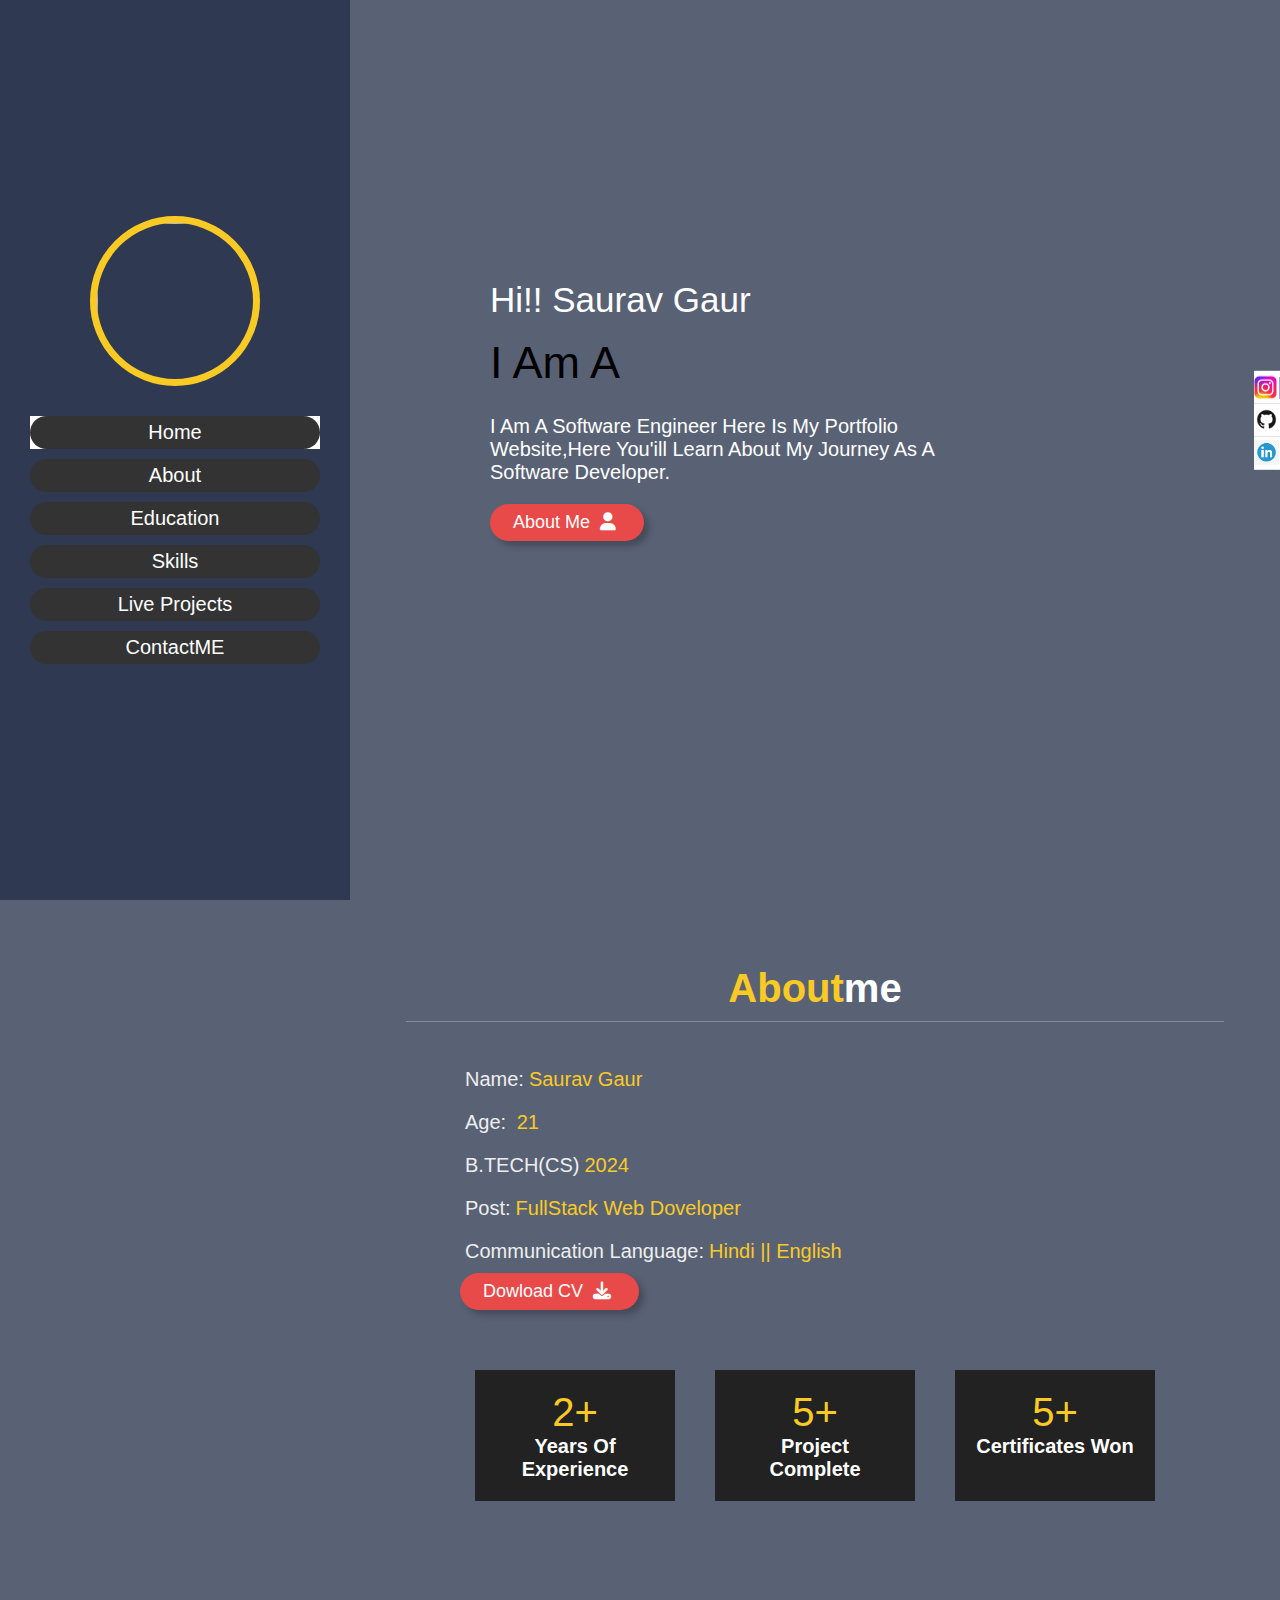
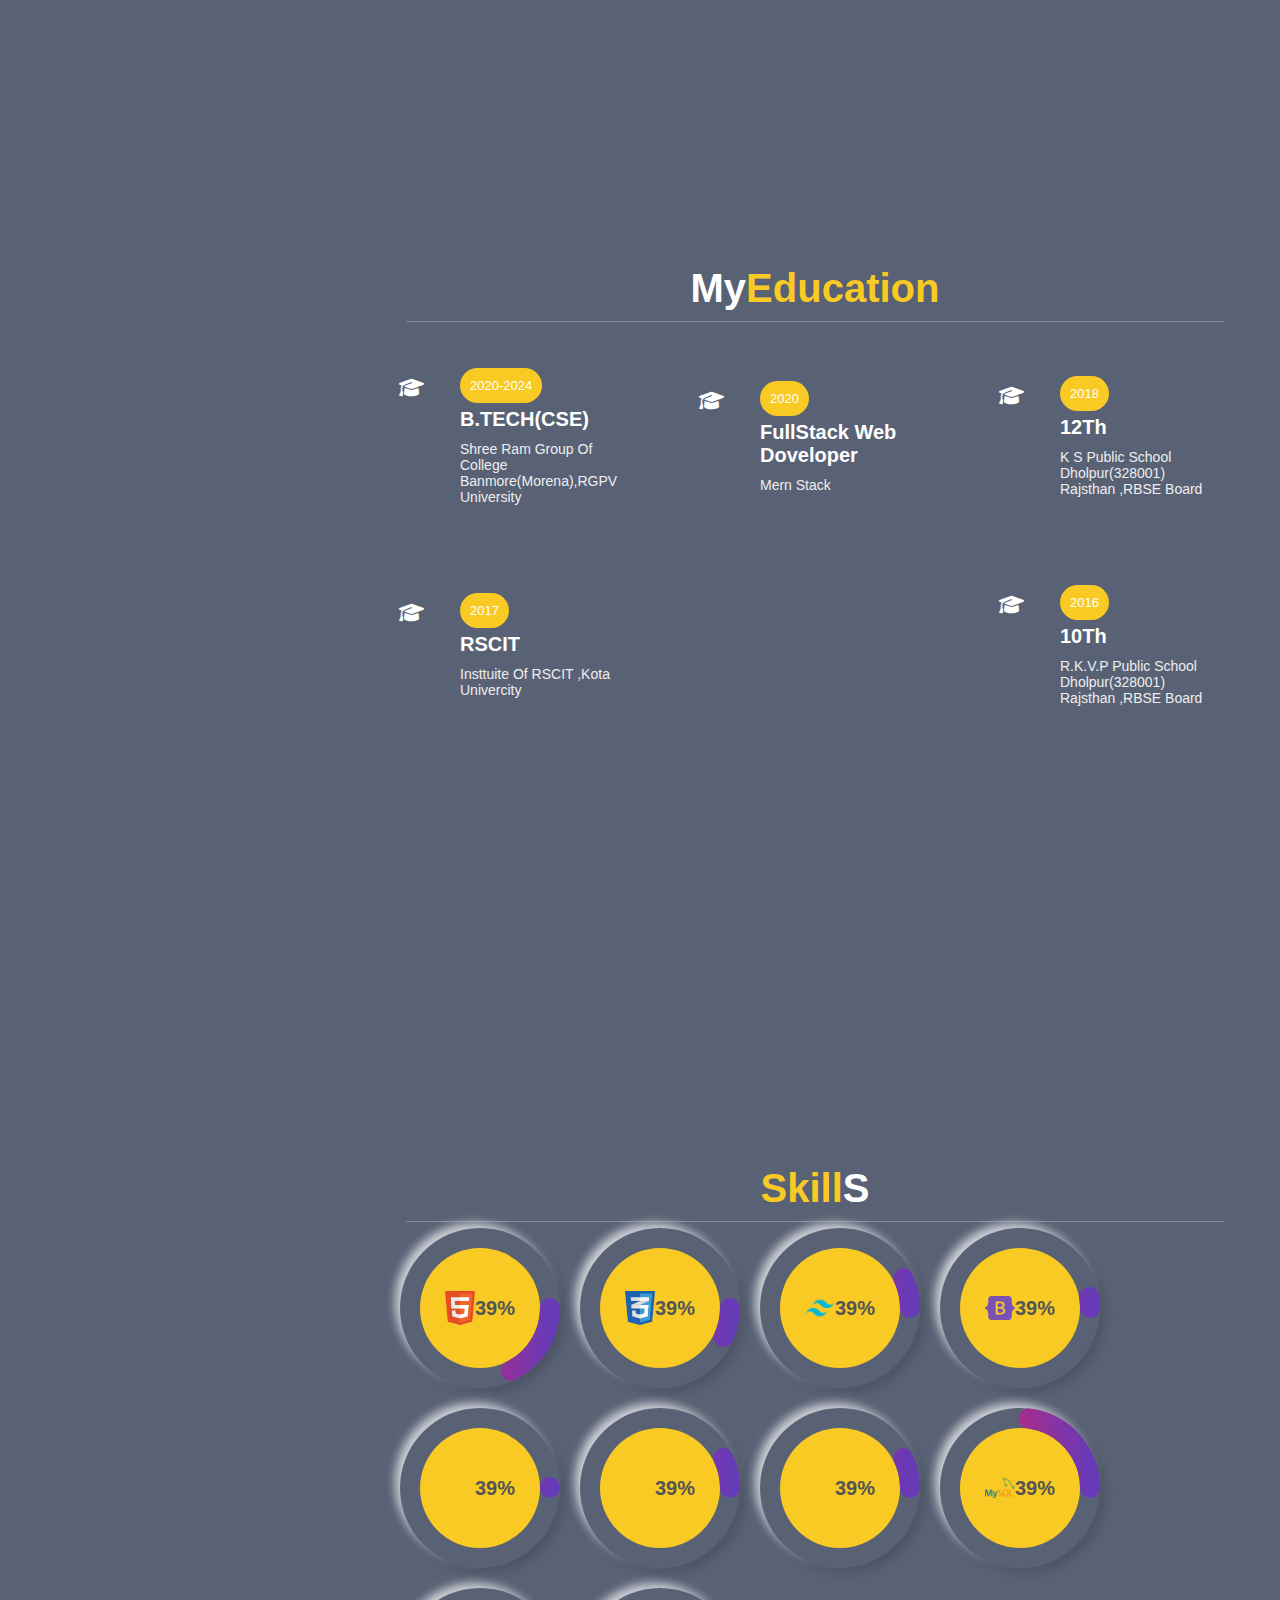
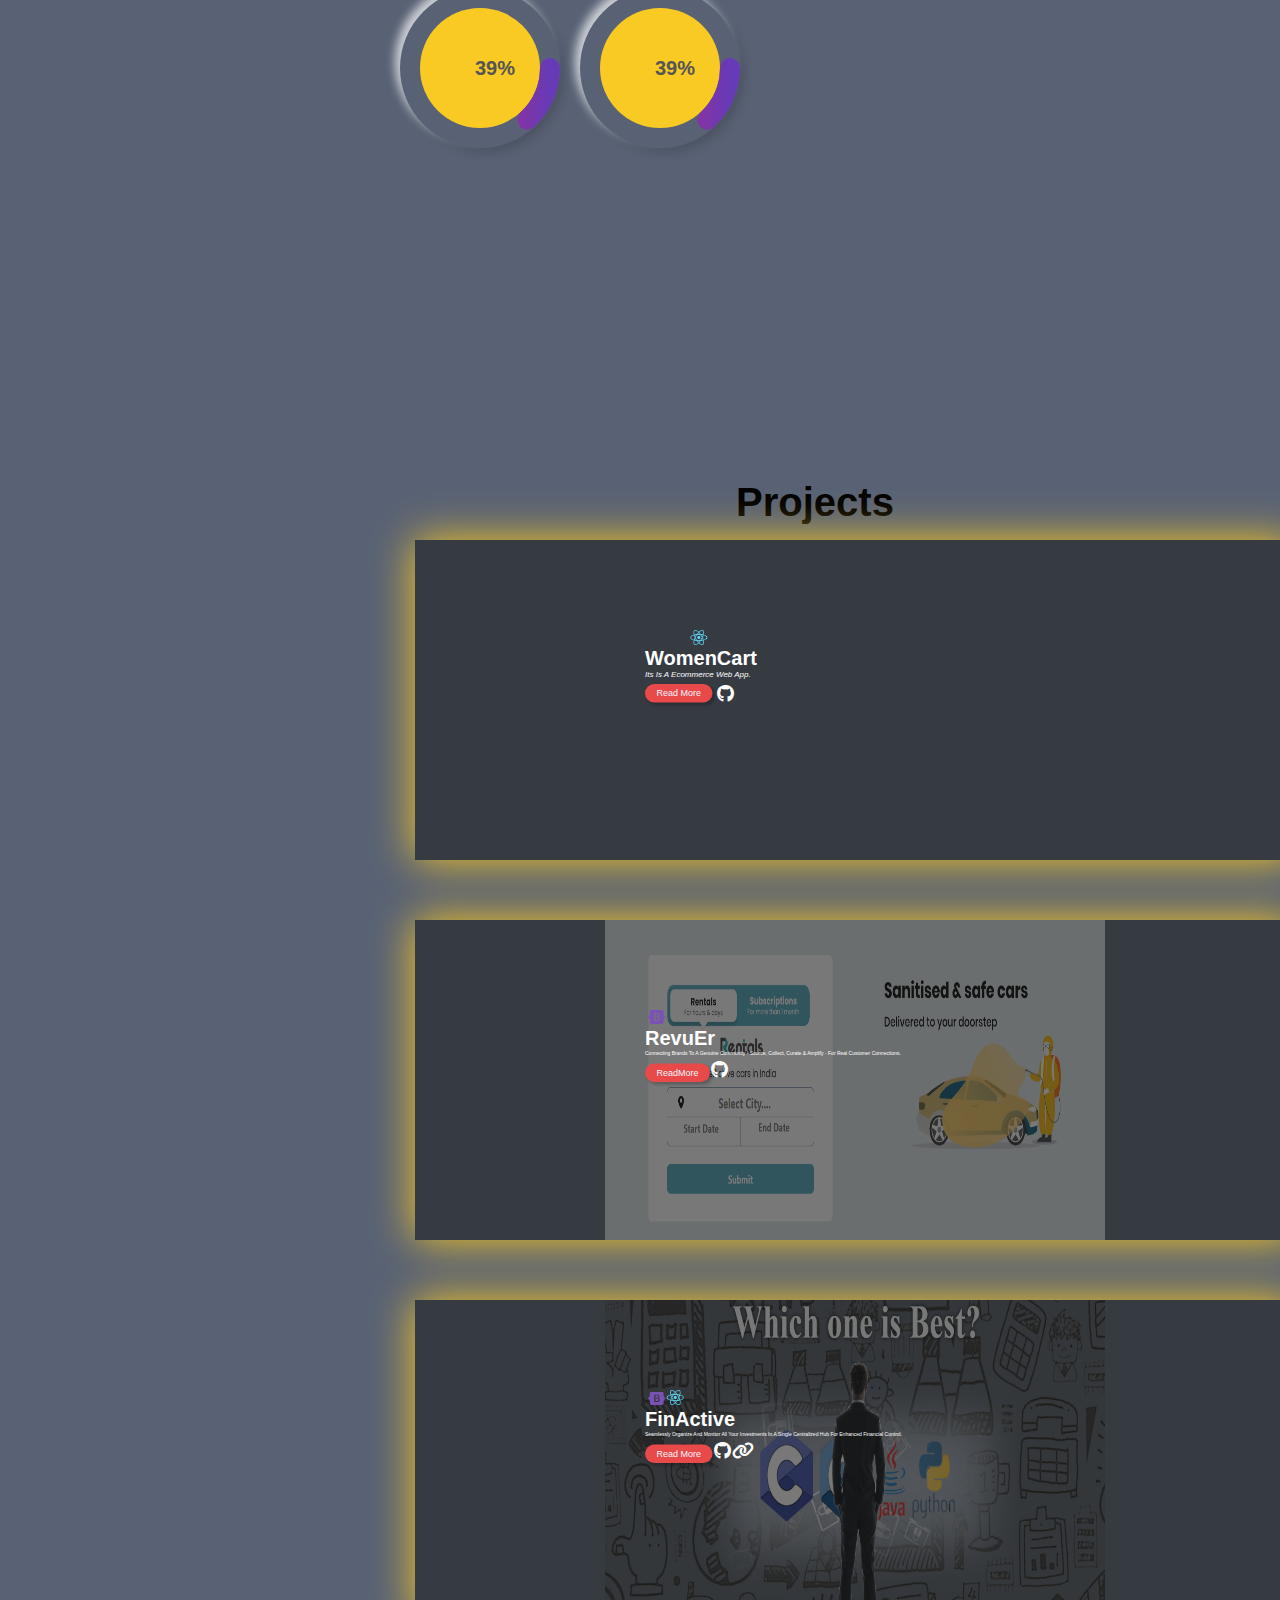
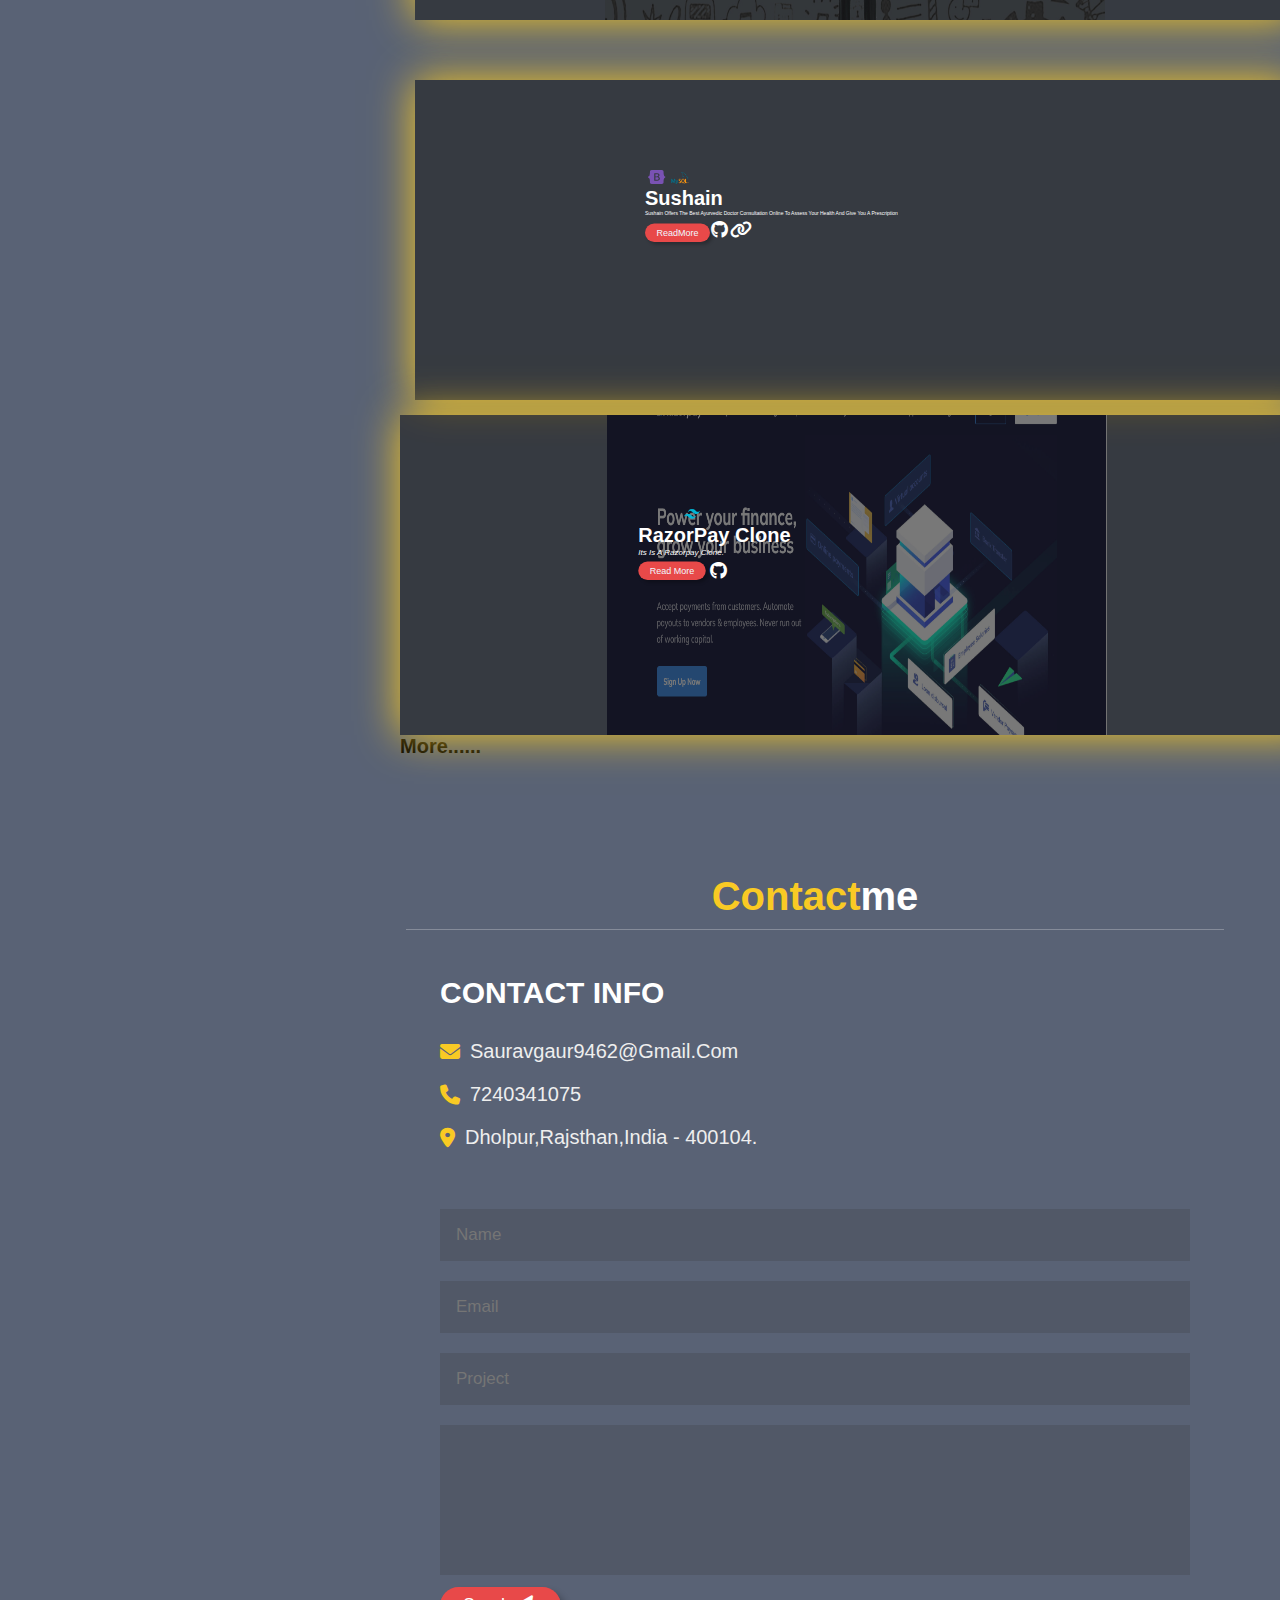
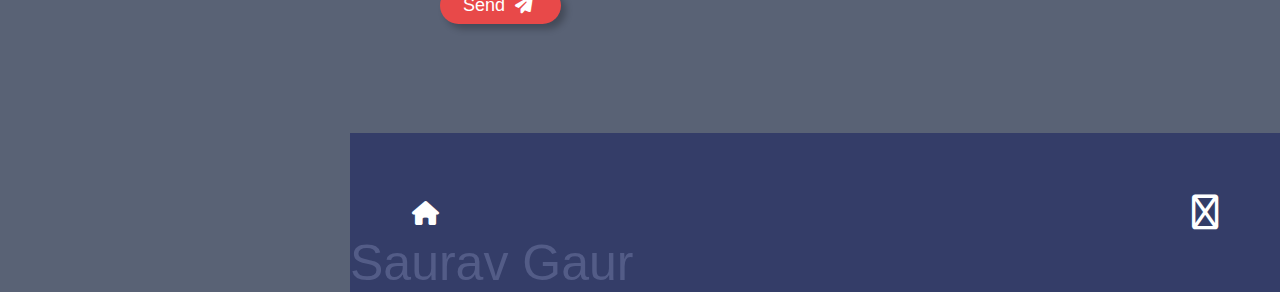
==== commit 7ae866a3: "Update index.html" ====
--- a/index.html
+++ b/index.html
@@ -23,7 +23,7 @@
     <header>
       
         <div class="user">
-            <img src="port.png" alt="">
+            <img src="hero.png" alt="">
             </div>
              <!--
             <h3 class="name">Saurav Gaur</h3>
@@ -37,7 +37,7 @@
                 <li class="links"><a href="#about">About</a></li>
                 <li class="links"><a href="#education">Education</a></li>
                 <li class="links"><a href="#skills">Skills</a></li>
-                <li class="links"><a href="#Projects">Projects</a></li>
+                <li class="links"><a href="#Projects">Live Projects</a></li>
                
                 <li class="links"><a href="#contact">ContactME</a></li>
             </ul>
@@ -85,21 +85,21 @@
                 <div class="info">
                     <h3><span>name:</span>Saurav Gaur</h3>
                     <h3><span>age:</span> 21 </h3>
-                    <h3><span>Pursing Degree:</span>B.TECH(CS)</h3>
+                    <h3><span>B.TECH(CS)</span>2024</h3>
                     <h3><span>Post:</span>FullStack Web Doveloper</h3>
-                    <h3><span>Communication Language:</span>Hindhe || English</h3>
+                    <h3><span>Communication Language:</span>Hindi || English</h3>
                     <a
-                        href="https://docs.google.com/document/d/1PjqQF57c1XhkwWCFGXbaxfmo7QF8ta_-/edit?usp=sharing&ouid=117622712215406930151&rtpof=true&sd=true">
+                        href="https://drive.google.com/file/d/1Xnk67OcI5MNd053hs30vltv9aqfkwu8X/view?usp=drive_link">
                         <button class="btn" Dowload> Dowload CV <i class="fas fa-download"></i></button></a>
                 </div>
                 <div class="counter">
                     <div class="box">
-                        <span>1+</span>
+                        <span>2+</span>
                         <h3>Years Of Experience</h3>
                     </div>
 
                     <div class="box">
-                        <span>3+</span>
+                        <span>5+</span>
                         <h3>Project Complete</h3>
                     </div>
                     <div class="box">
@@ -126,7 +126,7 @@
                 <i class="fas fa-graduation-cap"></i>
                 <span>2020</span>
                 <h3>FullStack Web Doveloper</h3>
-                <p>Python+Django</p>
+                <p>Mern Stack</p>
             </div>
 
             <div class="box">
@@ -298,7 +298,7 @@
           
              <div class="inner">
                  
-                 <img src="/Javascript.svg"  width="30px" alt=""> 
+                 <img src="/ts.png"  width="30px" alt=""> 
                  <div id="number4" class="num">
                  </div>
                  
@@ -320,7 +320,7 @@
           
              <div class="inner">
                  
-                 <img src="/py.png"  width="30px" alt=""> 
+                 <img src="/node.png"  width="30px" alt=""> 
                  <div id="number5" class="num">
                  </div>
                  
@@ -342,7 +342,7 @@
           
              <div class="inner">
                  
-                 <img src="/django.png"  width="30px" alt=""> 
+                 <img src="/mongo.png"  width="30px" alt=""> 
                  <div id="number6" class="num">
                  </div>
                  
@@ -386,7 +386,7 @@
           
              <div class="inner">
                  
-                 <img src="/c.png"  width="30px" alt=""> 
+                 <img src="/express.jpg"  width="30px" alt=""> 
                  <div id="number7" class="num">
                  </div>
                  
@@ -408,7 +408,7 @@
           
              <div class="inner">
                  
-                 <img src="/cpp.png"  width="30px" alt=""> 
+                 <img src="/nest.png"  width="30px" alt=""> 
                  <div id="number8" class="num">
                  </div>
                  
@@ -448,20 +448,19 @@
                         <div class="project-skills-container">
                             <img class="project-skill" src="/HTML.png" alt="" />
                             <img class="project-skill" src="/CSS.png" alt="" />
-                            <img class="project-skill" src="/Bootstrap.svg" alt="" />
-                            <img class="project-skill" src="/Javascript.svg" alt="" />
-                            <img class="project-skill" src="/py.png" alt="" />
-                            <img class="project-skill" src="/sql.png" alt="" />
+                            <img class="project-skill" src="/React.png" alt="" />
+                            <img class="project-skill" src="/mongo.png" alt="" />
+                         
                             
                         </div>
 
-                        <h2 class="project-heading">LeadGeneration</h2>
-
-                        <p class="project-subHeading">Its is a employee management project. 
+                        <h2 class="project-heading">WomenCart</h2>
+
+                        <p class="project-subHeading">Its is a Ecommerce web app. 
                             
                         </p>
                         <div class="btn-grp">
-                            <button class="btn btn-project"><a href="https://youtu.be/6ng4O3nwCyY" style="color: aliceblue;"> Read More</a></button>
+                            <button class="btn btn-project"><a href="https://www.womancart.in/" style="color: aliceblue;"> Read More</a></button>
                             <a href="https://github.com/saurav8058">
                             <i title="GitHubLink" class="fa-brands fa-github icon"></i>
                             </a>
@@ -478,15 +477,15 @@
                         <img class="project-skill" src="/CSS.png" alt="" />
                         <img class="project-skill" src="/Bootstrap.svg" alt="" />
                         <img class="project-skill" src="/Javascript.svg" alt="" />
-                        <img class="project-skill" src="/py.png" alt="" />
-                        <img class="project-skill" src="/sql.png" alt="" />
-                    </div>
-                    <h2 class="project-heading">PayNrent</h2>
+                        <img class="project-skill" src="/node.png" alt="" />
+                        <img class="project-skill" src="/express.jpg" alt="" />
+                    </div>
+                    <h2 class="project-heading">RevuEr</h2>
                     <p class="project-sub-heading">
-                        This Car Rental System project will enable the user to rent a vehicle. <br> The user shall login to the system and check for availability of cars. The user specifies a type of car and the journey date and time. 
+                        Connecting Brands to a genuine community · Source, Collect, Curate & Amplify · For real customer connections.
                     </p>
                     <div class="btn-group">
-                      <button class="btn btn-project"><a href="https://youtu.be/6ng4O3nwCyY" style="color: aliceblue;">ReadMore</a></button>
+                      <button class="btn btn-project"><a href="https://revuer.mishry.com/" style="color: aliceblue;">ReadMore</a></button>
                       <a href="https://github.com/saurav8058">
                         <i title="GitHubLink" class="fa-brands fa-github icon"></i>
                       </a>
@@ -502,14 +501,15 @@
                         <img class="project-skill" src="/HTML.png" alt="" />
                         <img class="project-skill" src="/CSS.png" alt="" />
                         <img class="project-skill" src="/Bootstrap.svg" alt="" />
-                    </div>
-          
-                    <h2 class="project-heading">WhichOne Best</h2>
+                        <img class="project-skill" src="/React.png" alt="" />
+                    </div>
+          
+                    <h2 class="project-heading">FinActive</h2>
                     <p class="project-sub-heading">
-                      A Website about programming Language.
+                        Seamlessly organize and monitor all your investments in a single centralized hub for enhanced financial control.
                     </p>
                     <div class="btn-group">
-                      <button class="btn btn-project"> <a href="https://youtu.be/DJT9Wr384BY" style="color: aliceblue;">Read More</a></button>
+                      <button class="btn btn-project"> <a href="https://finactive.net/" style="color: aliceblue;">Read More</a></button>
                       <a href="">
                         <i title="GitHubLink" class="fa-brands fa-github icon"></i>
                       </a>
@@ -528,13 +528,16 @@
                         <img class="project-skill" src="/CSS.png" alt="" />
                         <img class="project-skill" src="/Bootstrap.svg" alt="" />
                         <img class="project-skill" src="/Javascript.svg" alt="" />
-                    </div>
-                    <h2 class="project-heading">portfolio</h2>
+                        <img class="project-skill" src="/ts.png" alt="" />
+                        <img class="project-skill" src="/nest.png" alt="" />
+                        <img class="project-skill" src="/sql.png" alt="" />
+                    </div>
+                    <h2 class="project-heading">Sushain</h2>
                     <p class="project-sub-heading">
-                       Own Portfolio
+                        Sushain offers the Best Ayurvedic Doctor Consultation Online to assess your health and give you a prescription
                     </p>
                     <div class="btn-group">
-                      <button class="btn btn-project"><a href="https://youtube.com/shorts/TKX-VU4EIBU?feature=share" style="color: aliceblue;">ReadMore</a></button>
+                      <button class="btn btn-project"><a href="https://sushainclinic.com/?srsltid=AfmBOooZWQ8hLCtyRNL-0DaMjeMeYwZCKv2Yuy7dJsQXBZHUrgIsZB1h" style="color: aliceblue;">ReadMore</a></button>
                       <a href="https://github.com/saurav8058">
                         <i title="GitHubLink" class="fa-brands fa-github icon"></i>
                       </a>
@@ -584,9 +587,9 @@
             <div class="content">
                 <h3 class="title">Contact info</h3>
                 <div class="info">
-                    <h3><i class="fas fa-envelope"></i>mahakal8058@gmail.com</h3>
+                    <h3><i class="fas fa-envelope"></i>sauravgaur9462@gmail.com</h3>
                     <h3><i class="fas fa-phone"></i>7240341075</h3>
-                    <h3><i class="fas fa-map-marker-alt"></i>Rajsthan,India - 400104.</h3>
+                    <h3><i class="fas fa-map-marker-alt"></i>Dholpur,Rajsthan,India - 400104.</h3>
                 </div>
             </div>
             <form action="https://formspree.io/f/xknaboyd" method="post">
--- a/portfolio.css
+++ b/portfolio.css
@@ -314,7 +314,7 @@
    
 }
 
-
+/* skill Box */
 .skills .box-container{
     display: flex;
     align-items: center;
@@ -343,6 +343,209 @@
 
 .skills .box-container .box:hover img{
     transform: scale(1.2);
+}
+
+*{
+  margin: 0;
+  padding: 0;
+  box-sizing: border-box;
+  font-family: 'poppins', sans-serif;
+}
+
+
+
+.wrapper{
+  display: flex;
+  flex-wrap: wrap;
+  gap: 2rem;
+  height: auto;
+  
+}
+.skill{
+  width: 160px;
+  height: 160px;
+  position: relative;
+ 
+  
+
+}
+.outer{
+  height: 160px;
+  width: 160px;
+  border-radius: 50%;
+  padding: 20px;
+  box-shadow: 6px 6px 10px -1px rgba(0, 0, 0,0.15),
+               -6px -6px 10px -1px rgba(255, 255, 255, 0.7);
+}
+
+.inner{
+  height: 120px;
+  background-color: var(--yellow);
+  width: 120px;
+  border-radius: 50%;
+  display: flex;
+  align-items: center;
+  justify-content: center;
+  box-shadow: inset 4px 4px 6px -1px rgba(0, 0, 0, 0.2),
+              inset  -4px -4px 6px -1px rgba(255, 255, 255, 0.7),
+              -0.5px -0.5px 0px rgba(255, 255, 255, 1)
+              0.5px 0.5px 0px rgba(0, 0, 0,0.15 )
+              0px 12px 10px -10px rgba(0, 0, 0, 0.05);
+ 
+}
+.num{
+  font-weight: 600;
+  color: #555;
+  font-size: 20px;
+}
+
+circle{
+  fill: none;
+  stroke: url(#GradientColor);
+  stroke-width: 20px;
+  stroke-dasharray: 550;
+  stroke-dashoffset: 472;
+  animation: anim 2s linear forwards;
+}
+
+.css{
+  fill: none;
+  stroke: url(#GradientColor);
+  stroke-width: 20px;
+  stroke-dasharray: 502;
+  stroke-dashoffset: 472;
+  animation: animcss 2s linear forwards;
+
+}
+
+.tailwind{
+  fill: none;
+  stroke: url(#GradientColor);
+  stroke-width: 20px;
+  stroke-dasharray: 440;
+  stroke-dashoffset: 472;
+  animation: animtail 2s linear forwards;
+
+}
+.boots{
+  fill: none;
+  stroke: url(#GradientColor);
+  stroke-width: 20px;
+  stroke-dasharray: 450;
+  stroke-dashoffset: 472;
+  animation: animboots 2s linear forwards;
+
+}
+.java{
+  fill: none;
+  stroke: url(#GradientColor);
+  stroke-width: 20px;
+  stroke-dasharray: 455;
+  stroke-dashoffset: 472;
+  animation: animjava 2s linear forwards;
+}
+
+.py{
+  fill: none;
+  stroke: url(#GradientColor);
+  stroke-width: 20px;
+  stroke-dasharray: 440;
+  stroke-dashoffset: 472;
+  animation: animpy 2s linear forwards;
+}
+.dj{
+  fill: none;
+  stroke: url(#GradientColor);
+  stroke-width: 20px;
+  stroke-dasharray: 440;
+  stroke-dashoffset: 472;
+  animation: animdj 2s linear forwards;
+}
+
+.sql{
+  fill: none;
+  stroke: url(#GradientColor);
+  stroke-width: 20px;
+  stroke-dasharray: 405;
+  stroke-dashoffset: 472;
+  animation: animsql 2s linear forwards;
+}
+.c{
+  fill: none;
+  stroke: url(#GradientColor);
+  stroke-width: 20px;
+  stroke-dasharray: 530;
+  stroke-dashoffset: 472;
+  animation: animc 2s linear forwards;
+
+}
+
+.cpp{
+  fill: none;
+  stroke: url(#GradientColor);
+  stroke-width: 20px;
+  stroke-dasharray: 530;
+  stroke-dashoffset: 472;
+  animation: animcpp 2s linear forwards;
+
+}
+
+svg{
+  position: absolute;
+  top: 0;
+  left: 0;
+
+}
+@keyframes anim{
+  100%{
+      stroke-dashoffset: 165;
+  }
+
+}
+@keyframes animcss{
+  100%{
+      stroke-dashoffset: 185;
+  }
+}
+@keyframes animtail{
+  100%{
+      stroke-dashoffset: 185;
+  }
+}
+@keyframes animboots{
+  100%{
+      stroke-dashoffset: 185;
+  }
+}
+@keyframes animjava{
+  100%{
+      stroke-dashoffset: 185;
+  }
+}
+@keyframes animpy{
+  100%{
+      stroke-dashoffset: 185;
+  }
+}
+@keyframes animdj{
+  100%{
+      stroke-dashoffset: 185;
+  }
+}
+@keyframes animsql{
+  100%{
+      stroke-dashoffset: 185;
+  }
+}
+@keyframes animc{
+  100%{
+      stroke-dashoffset: 185;
+  }
+}
+@keyframes animcpp{
+  100%{
+      stroke-dashoffset: 185;
+  }
 }
 
 .contact .row{
@@ -761,6 +964,12 @@
     background-size:     82rem;                      
     background-repeat:   no-repeat
   }
+  #project5{
+    
+    background-image: url(/razor.png);
+    background-size:     82rem;                      
+    background-repeat:   no-repeat
+  }
 
   @media (max-width:1300px) {
     .page-header {
@@ -775,8 +984,8 @@
       gap: 60px;
     }
     .project-card {
-      width: 100%;
-      height: 300px;
+      width: 110%;
+      height: 320px;
     }
     .project-card {
       background-size: cover;
@@ -842,6 +1051,12 @@
         background-size:     50rem 38rem;                    
         background-repeat:   no-repeat
       }
+      #project5{
+      
+        background-image: url(/razor.png);
+        background-size:     50rem 38rem;                    
+        background-repeat:   no-repeat
+      }
   }
 
 
